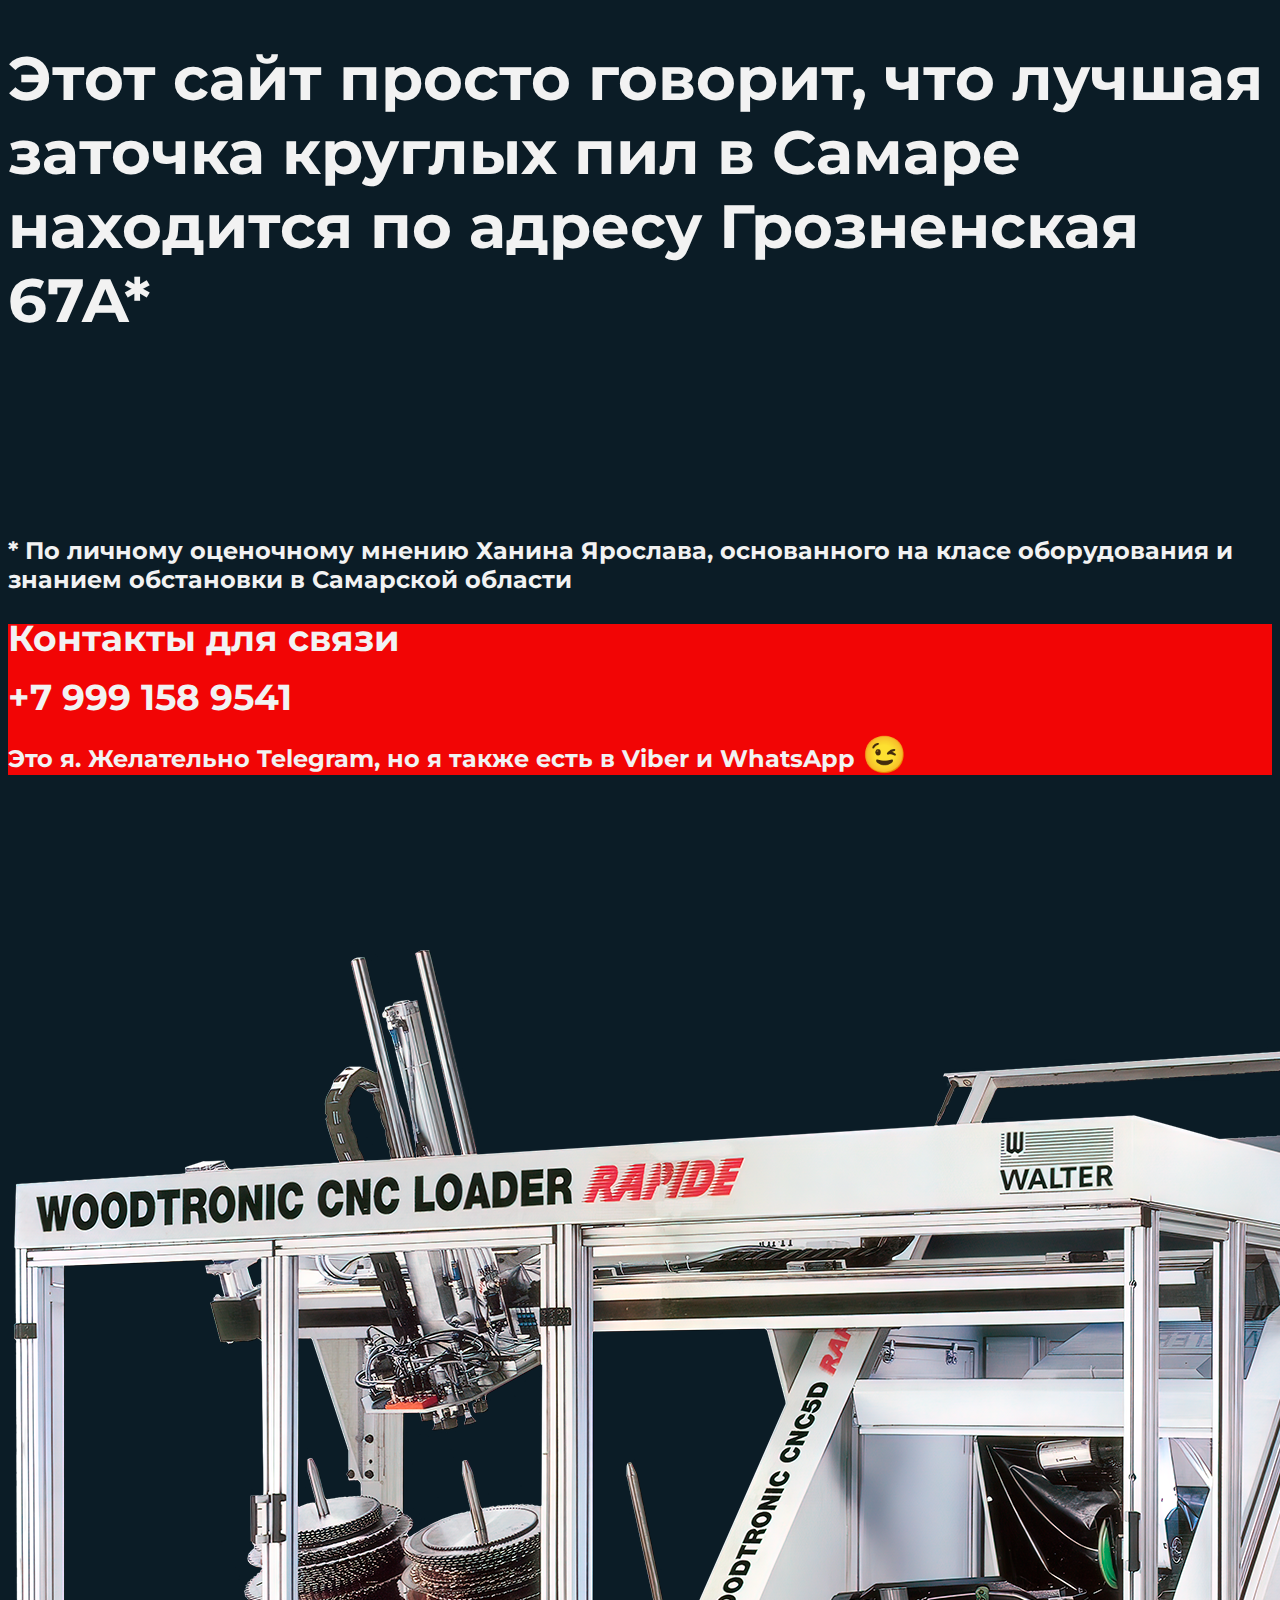
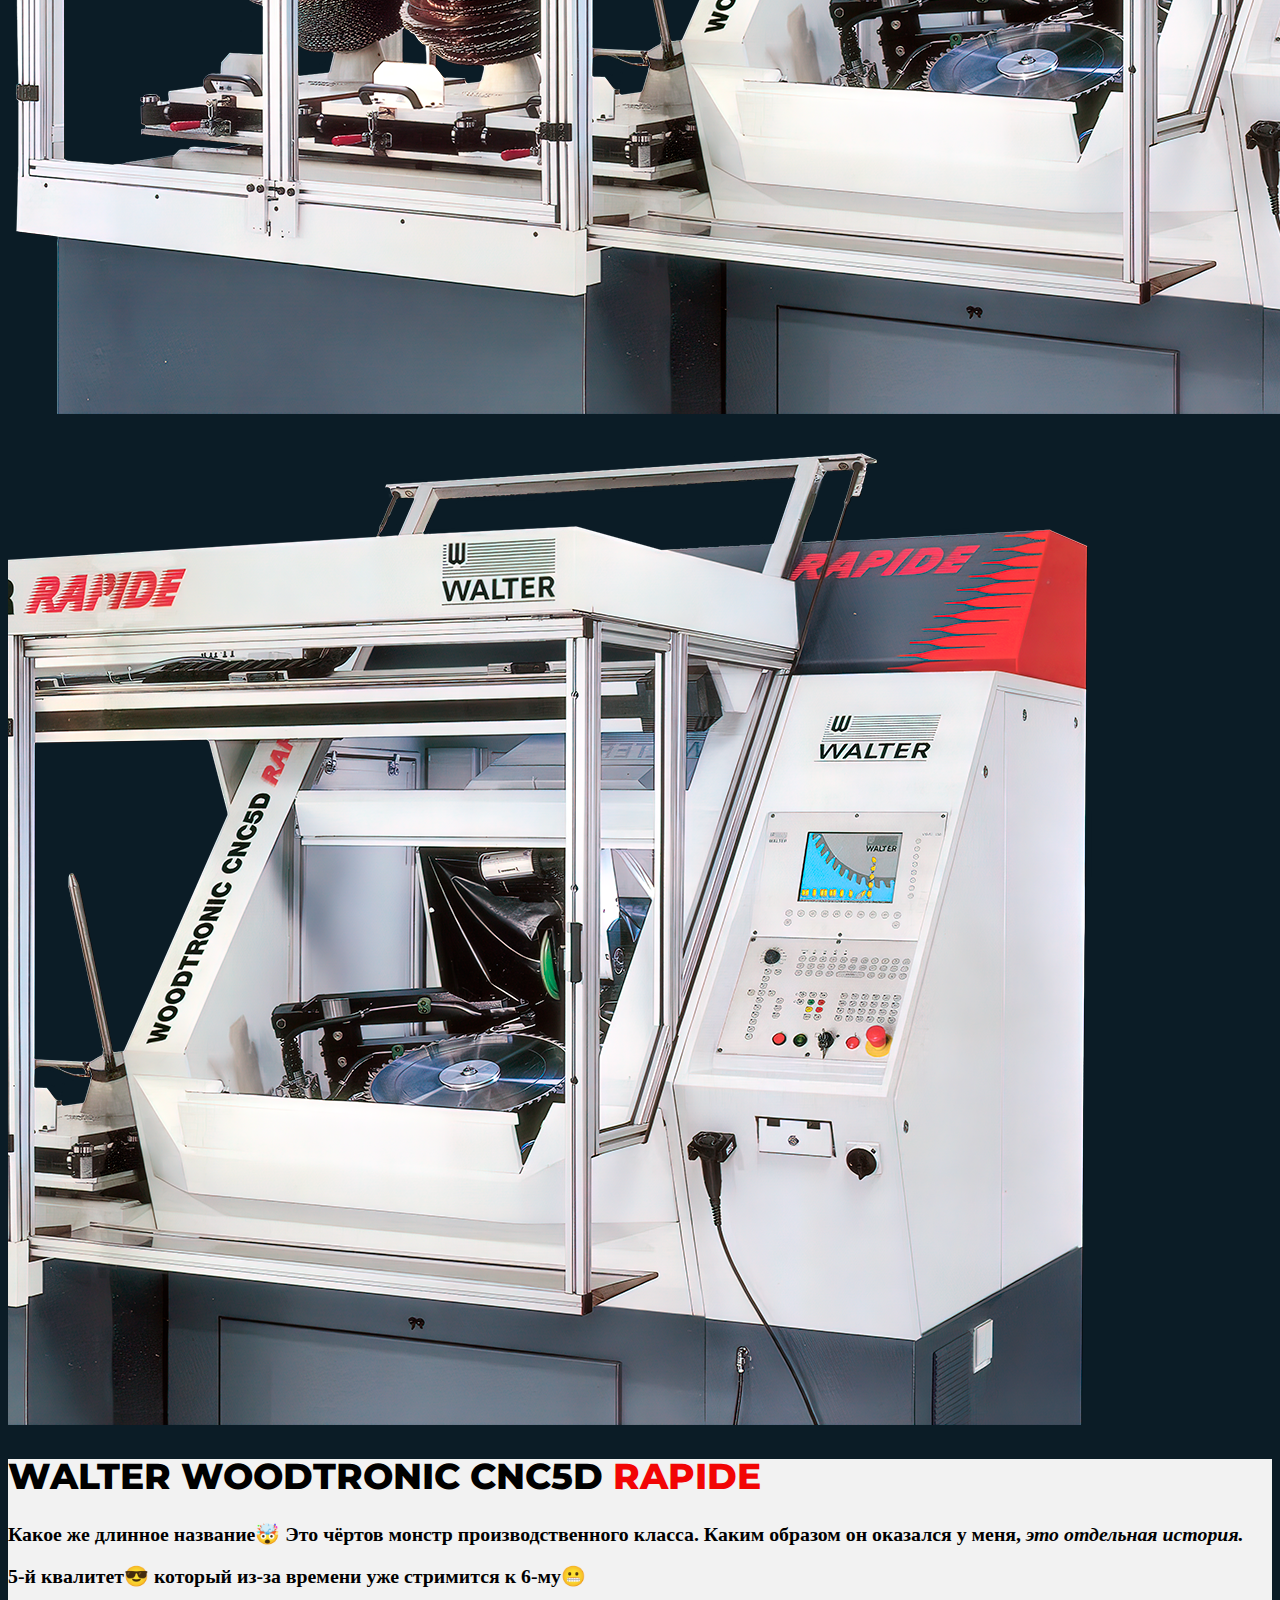
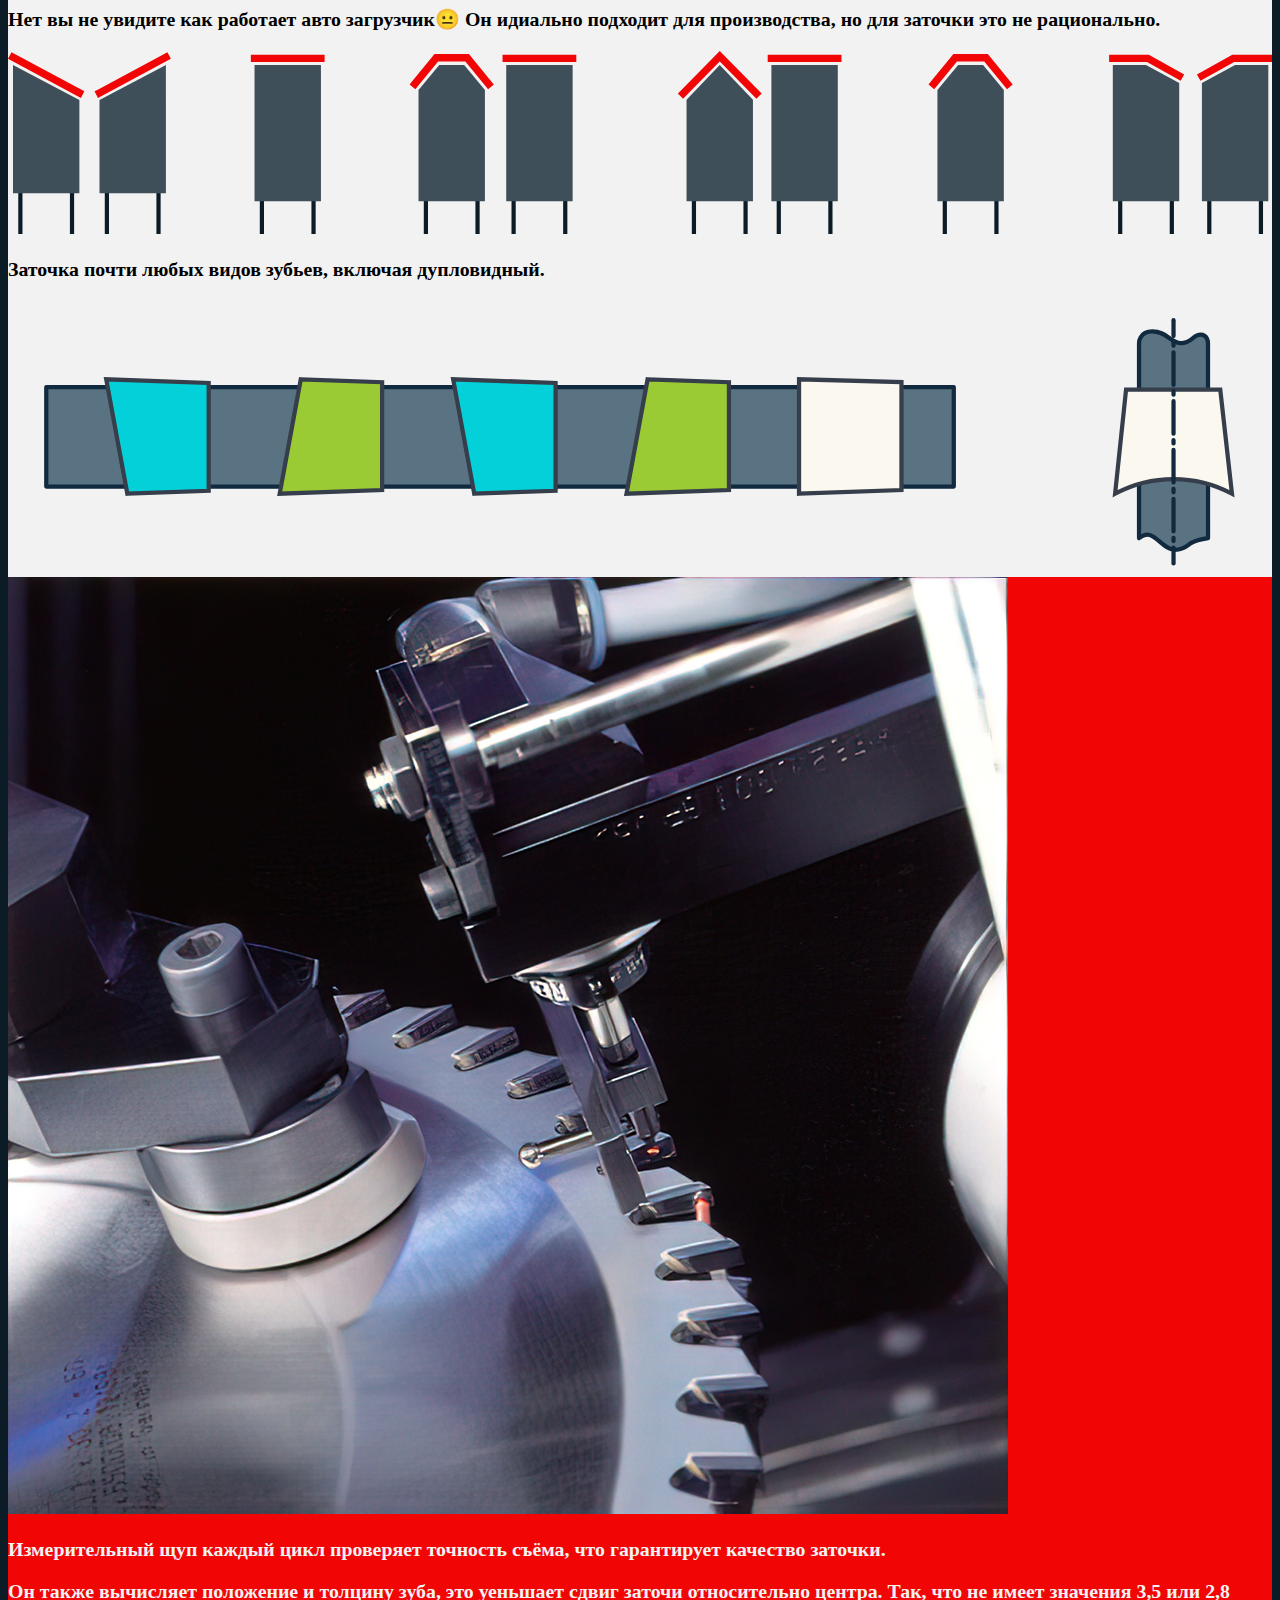
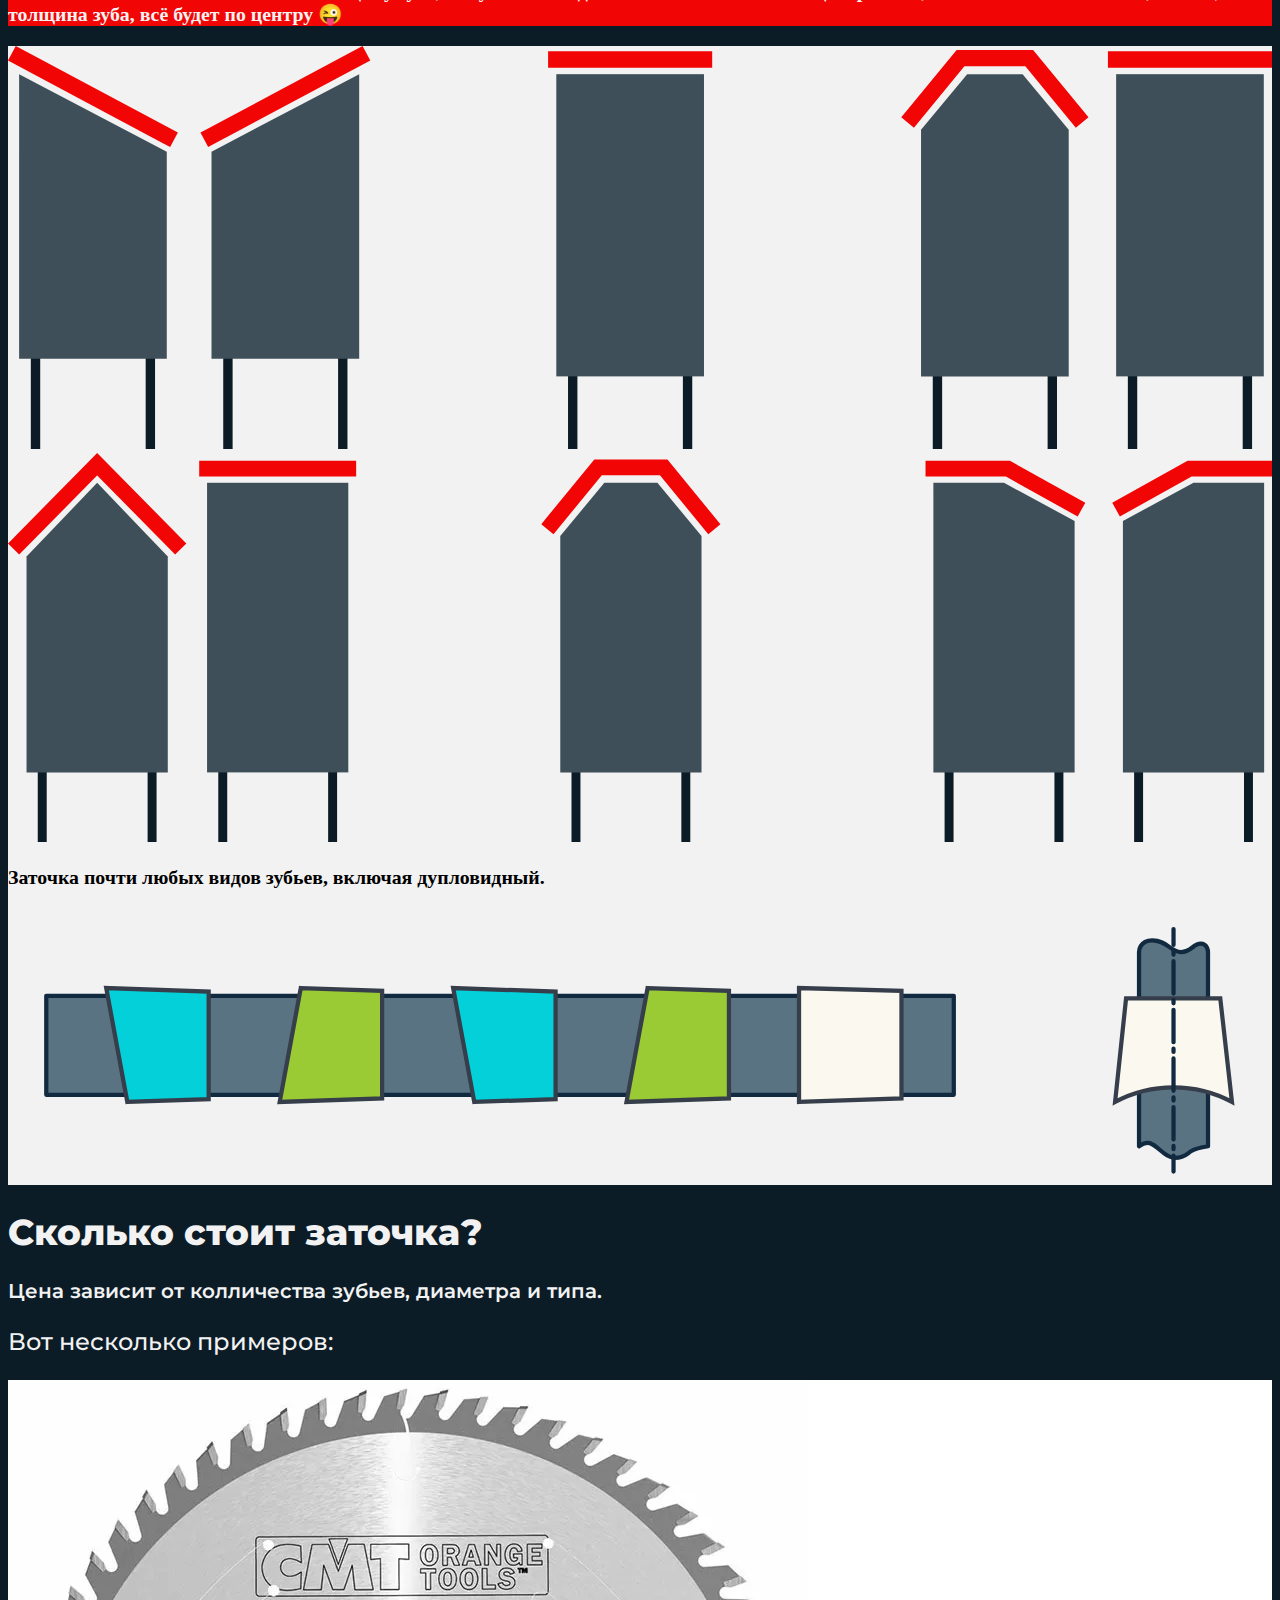
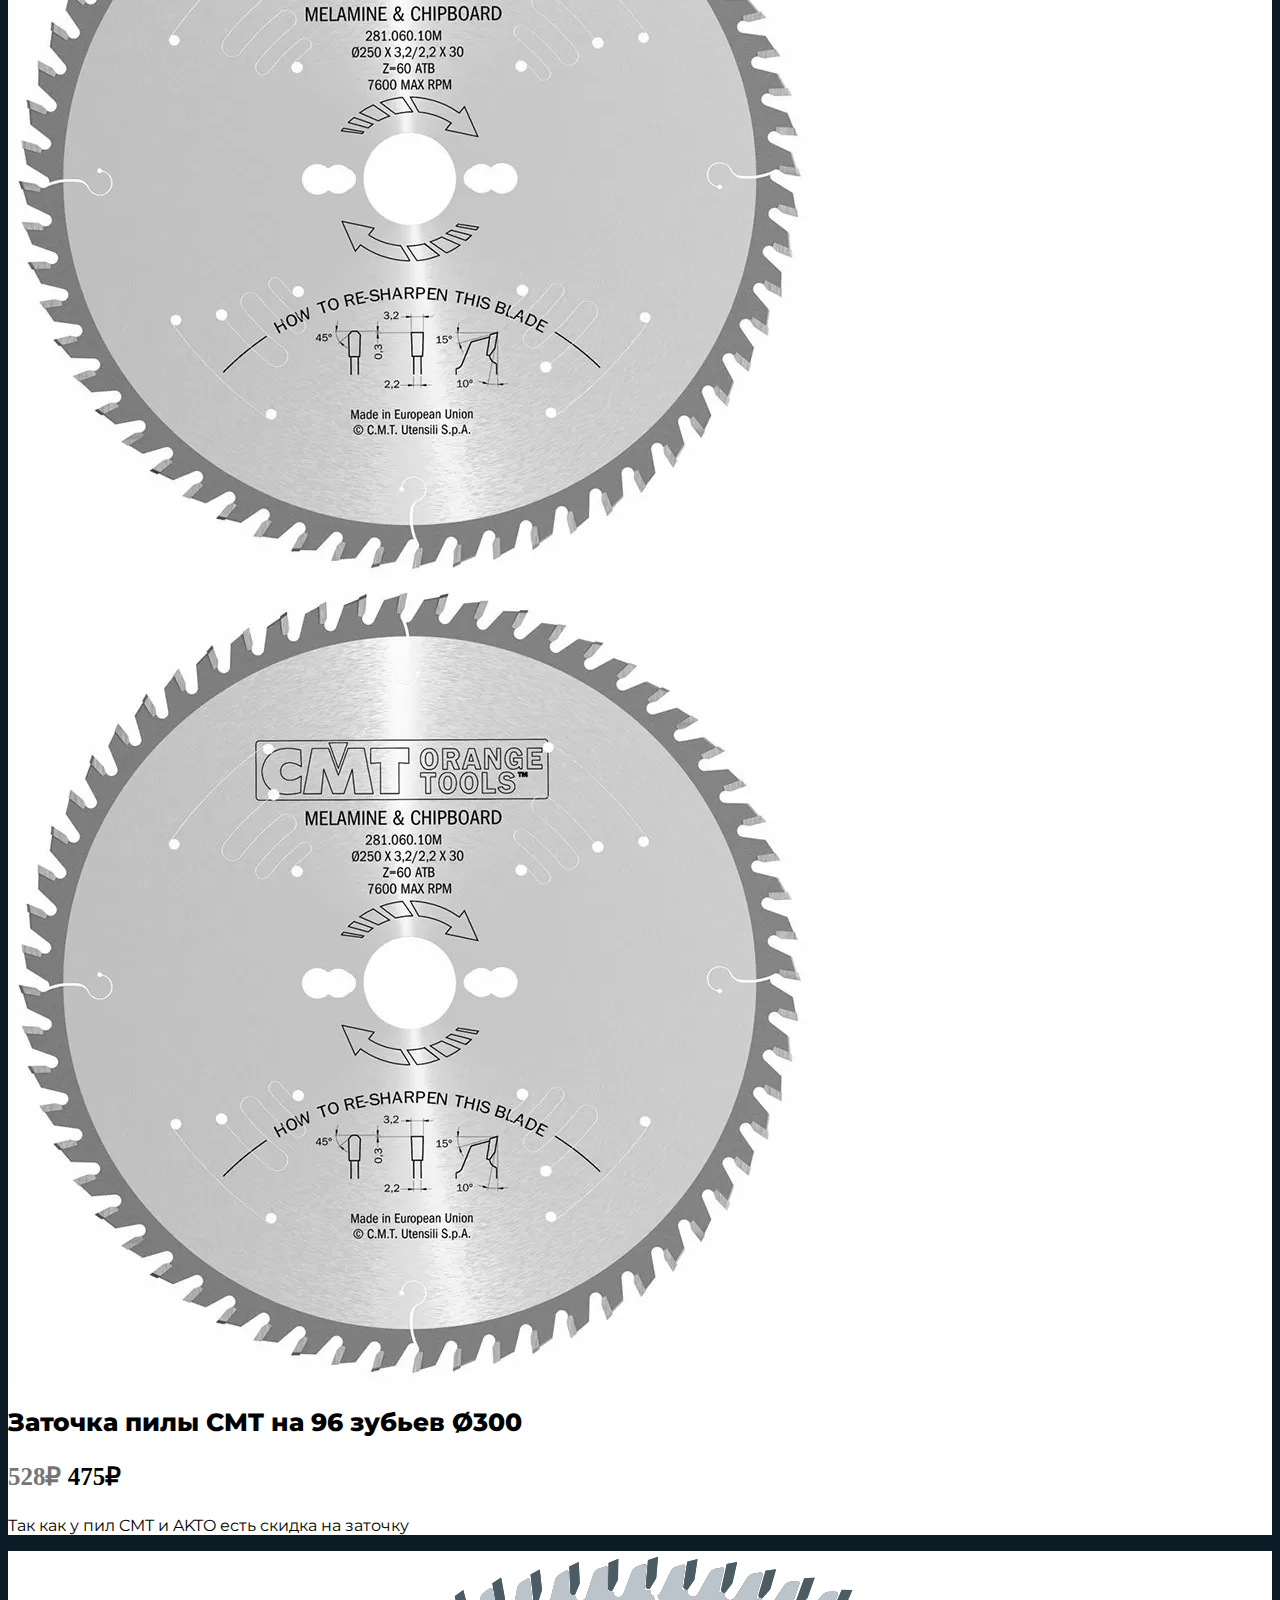
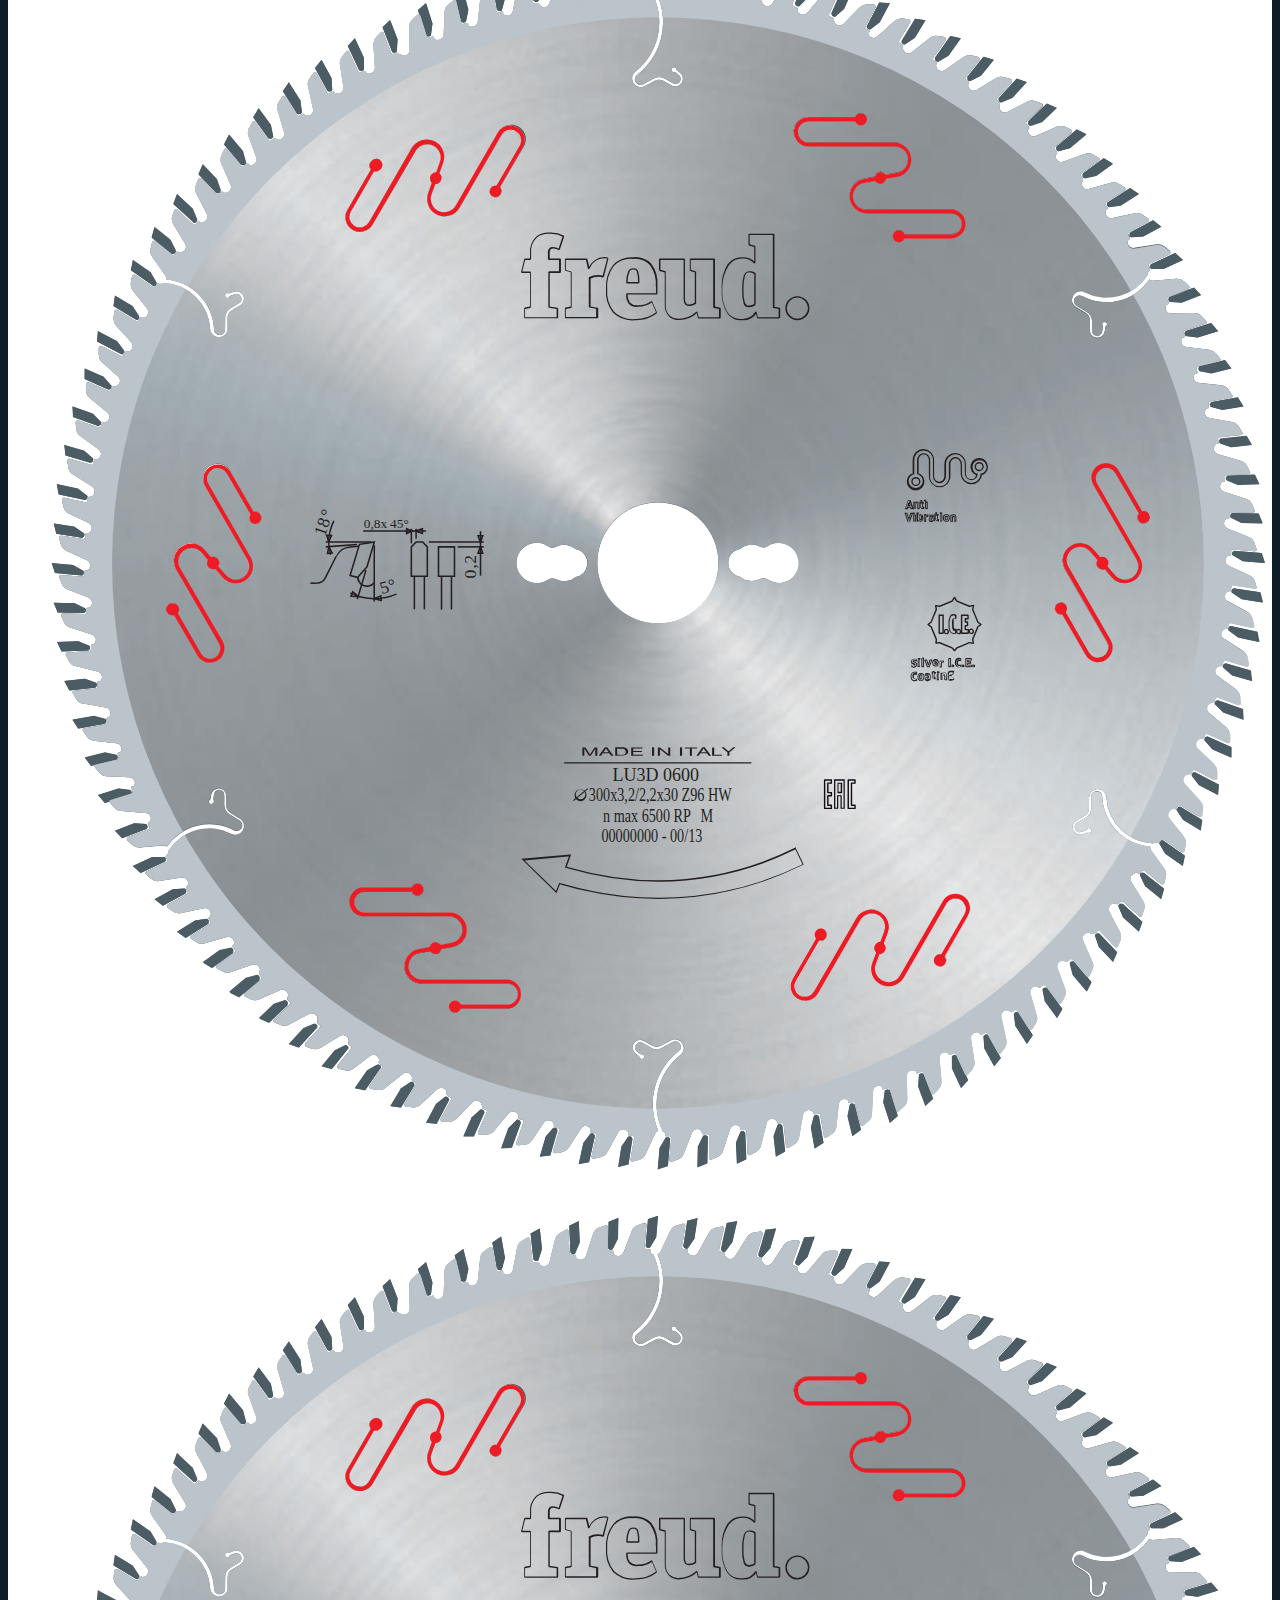
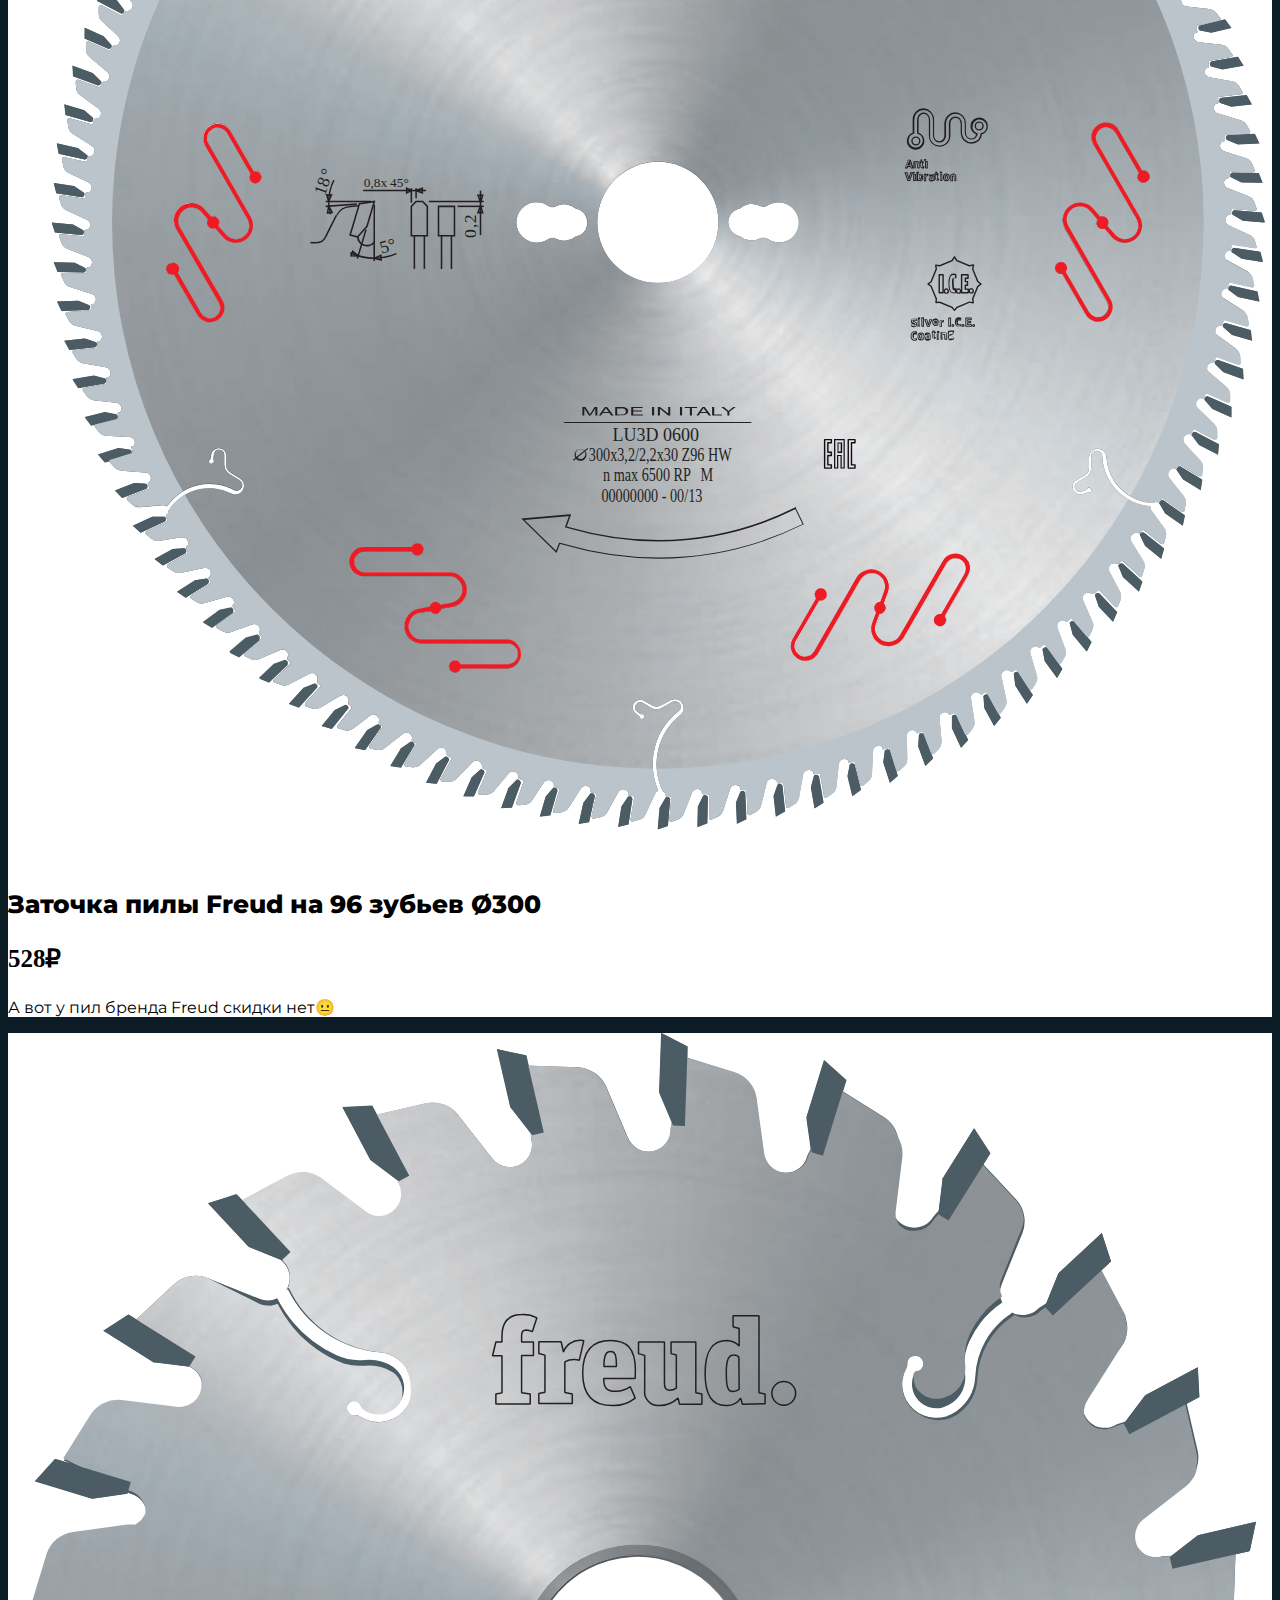
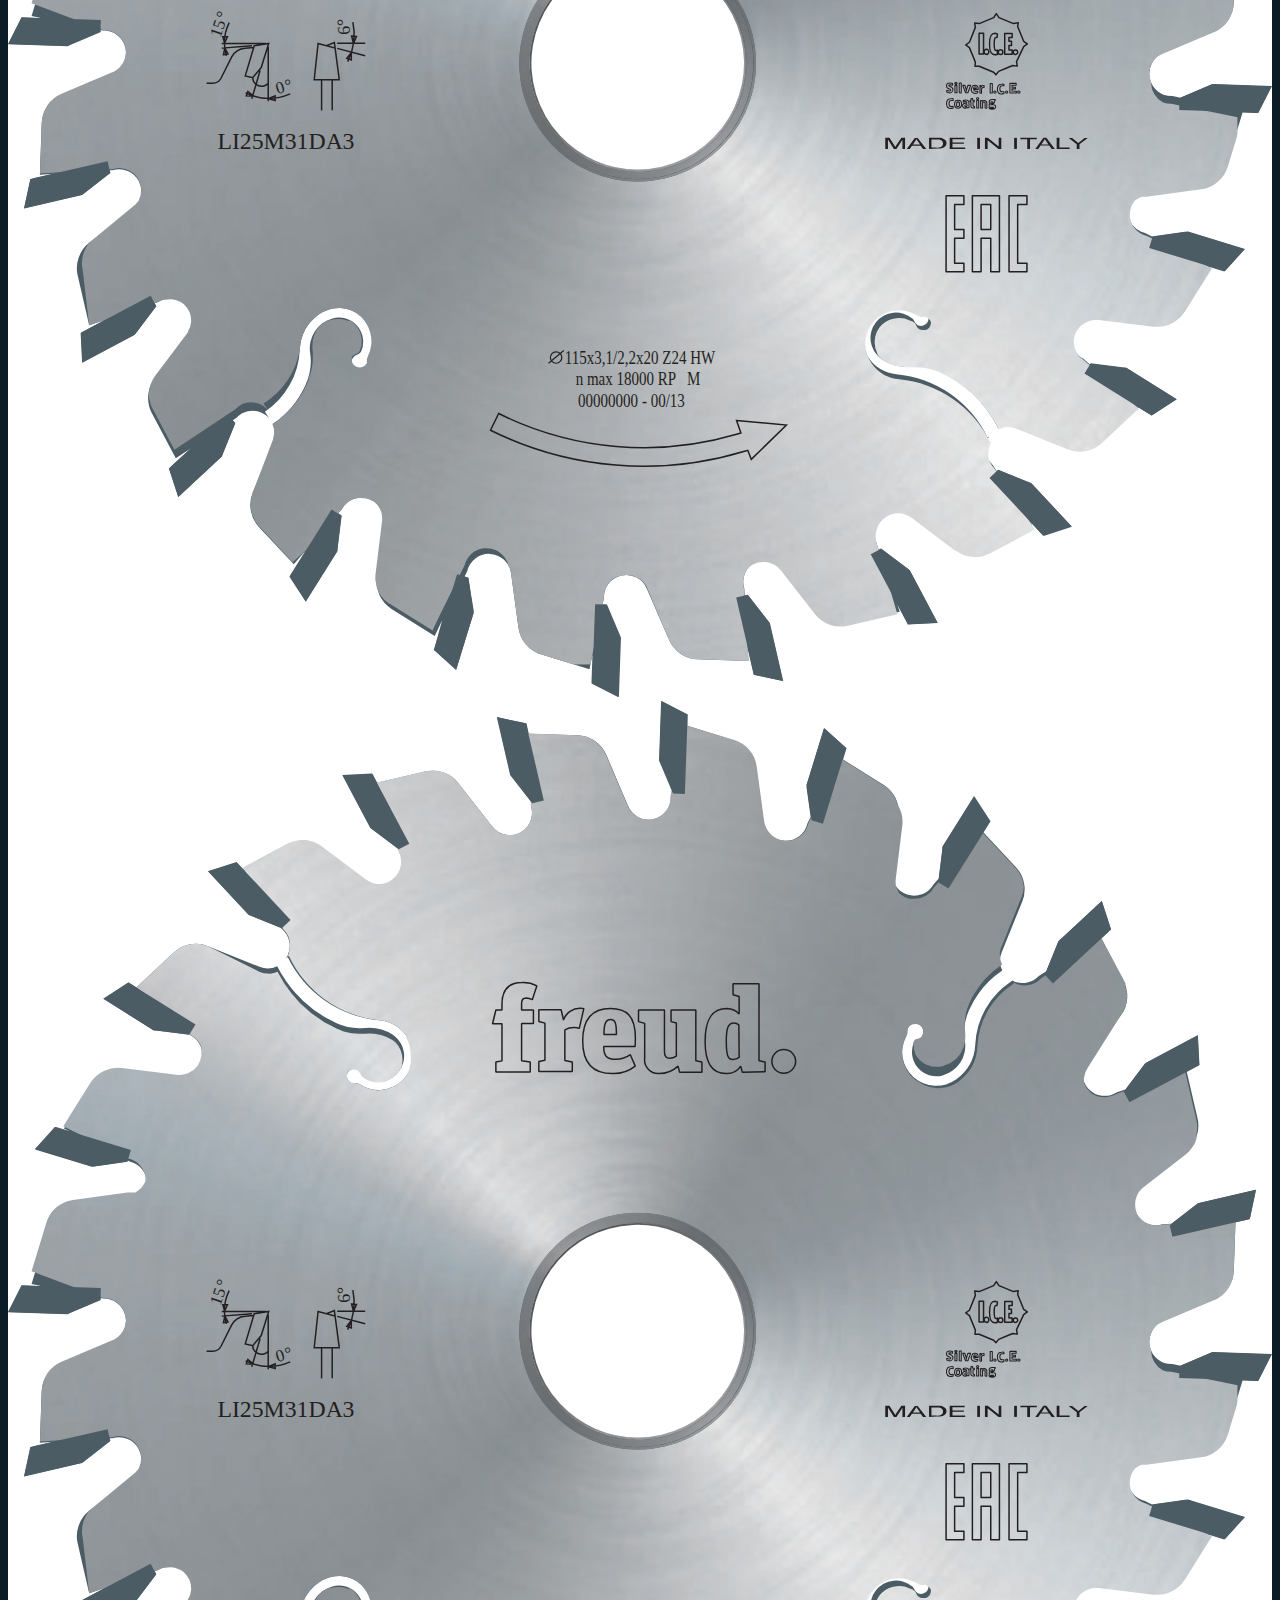
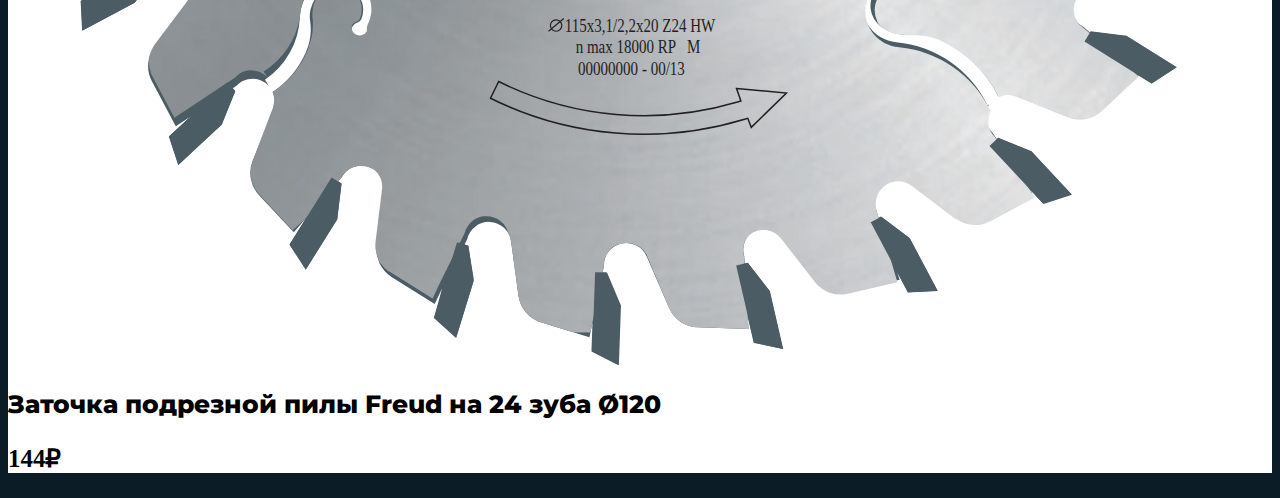
==== index.html @ 0185312d "Update index.html" ====
<!DOCTYPE html>
<html lang="ru">

<head>
    <meta charset="UTF-8">
    <meta name="viewport" content="width=device-width, initial-scale=1.0">
    <!-- <link rel="stylesheet" href="../bootstrap-5.1.0-dist/css/bootstrap.min.css"> -->
    <title>Заточка в Самаре</title>
    <link href="https://cdn.jsdelivr.net/npm/bootstrap@5.1.0/dist/css/bootstrap.min.css" rel="stylesheet"
        integrity="sha384-KyZXEAg3QhqLMpG8r+8fhAXLRk2vvoC2f3B09zVXn8CA5QIVfZOJ3BCsw2P0p/We" crossorigin="anonymous">
    <link href="https://fonts.googleapis.com/css2?family=Montserrat:wght@300;500;600;700;800&display=swap"
        rel="stylesheet">
    <style>
        body {
            background-color: #0B1C26;
        }

        .one_slide {
            min-height: 100vh;
        }

        #ligg {
            background-color: #3E4F59;
        }

        h1 {
            color: #F2F2F2;
            font-family: Montserrat;
            font-size: 61px;
            font-style: normal;
            font-weight: 700;
            line-height: 74px;
            letter-spacing: 0em;
            text-align: left;
        }

        .h1_row {
            height: 50vh;
            margin-bottom: 5vh;
        }

        .p_ps,
        .bbg_red h2,
        .bbg_red a,
        h2,
        h3 {
            font-family: Montserrat;
            font-size: 24px;
            font-style: normal;
            font-weight: 700;
            line-height: 29px;
            letter-spacing: 0em;
            text-align: left;
        }
        .ff_mon{
            font-family: Montserrat;
        }
        h3 {
            font-weight: 500;
        }

        .p_ps,
        .bbg_red h2,
        .bbg_red a,
        .walter_w {
            color: #F2F2F2;
        }

        .bbg_red .p_ps {
            line-height: 32px;
        }

        .walter_h2 {
            line-height: 34px;
            font-weight: 800;
        }

        .rapide {
            color: #F20505;
        }

        .bbg_red h2,
        .bbg_red a,
        h2 {
            font-size: 36px;
            text-decoration: none;
        }

        .bbg_red {
            background-color: #F20505;
        }

        .bbg_white {
            background-color: #F2F2F2;
        }

        .row_22 {
            height: 45vh;
        }

        .walter_p {
            font-size: calc(1rem + 0.3vw);
            font-weight: 600;
        }
        .saw_h2{
            font-size: calc(1rem + 0.7vw);
            font-weight: 800;
        }
        @media(max-width:860px) {
            h1 {
                font-size: calc(1rem + 3.23vw);
                line-height: calc(1rem + 4.7vw);
            }

            .p_ps {
                font-size: 20px;
            }

            .bbg_red .ttel,
            .bbg_red h2,
            .walter_h2 {
                font-size: 28px;
            }
        }

        @media(max-width:1199px) {
            .p_ps {
                font-size: calc(1rem + 1vw);
            }
        }

        @media(max-width: 800px) {

            .row_22,
            .one_slide {
                height: auto;
            }
        }

        @media(max-width: 430px) {
            .h1_row {
                margin-bottom: 10vh;
                font-size: 0, 5rem;
                height: auto;
            }

            .bbg_red .p_ps {
                font-size: 16px;
            }
        }

        .smile {
            font-size: 1.5em;
        }
    </style>
</head>


<body>
    <main class="container-lg">
        <div class="one_slide">
            <div class="row h1_row align-items-end">
                <div class="col">
                    <h1 class="m-3 m-md-0">Этот сайт просто говорит, что лучшая заточка круглых пил в&nbsp;Самаре
                        находится по адресу Грозненская 67А*
                    </h1>
                </div>
            </div>
            <!-- Вторая часть -->
            <div class="row row_22 mb-5 mb-md-0">
                <!-- левая заметка -->
                <div class="col-md-6">
                    <p class="p_ps m-3 m-md-0">
                        * По личному оценочному мнению Ханина&nbspЯрослава, основанного на класе оборудования и знанием
                        обстановки в Самарской области
                    </p>
                </div>
                <!-- правая красная -->
                <div class="col-md-6 bbg_red">
                    <h2 class="m-md-5 m-3">Контакты для&nbspсвязи</h2>
                    <a href="tel:+7 999 158 9541" class="m-md-5 m-3 ttel">+7 999 158 9541</a>
                    <p class="p_ps mx-md-5 ms-3 mt-2">Это я. Желательно Telegram, но я также есть в Viber и WhatsApp
                        <span class="smile">😉</span>
                    </p>
                </div>
            </div>
        </div>
        <div class="row mt-5">
            <!-- главное изображение -->
            <img class="mt-md-3 d-none d-sm-block" src="CNC5D_RAPIDE_FULL.webp" alt="Изображение заточного станка">
            <!-- Кроп версия -->
            <img class="mt-md-3 d-block d-sm-none" src="CNC5D_RAPIDE_CROP.png" alt="Изображение заточного станка">
        </div>
        <div class="row" style="min-height: 200px;">
            <div class="col-md-6 bbg_white">
                <h2 class="m-3 mt-md-5 ms-md-4 walter_h2">WALTER WOODTRONIC CNC5D <span class="rapide">RAPIDE</span>
                </h2>
                <p class="mx-3 mx-md-4 walter_p">Какое же длинное название🤯 Это&nbspчёртов монстр производственного
                    класса. Каким образом он оказался у&nbspменя, <i>это отдельная история.</i></p>
                <p class="mx-3 mx-md-4 walter_p">5-й квалитет😎 который из-за времени уже стримится к 6-му😬
                </p>
                <p class="mx-3 mx-md-4 walter_p">Нет вы не увидите как работает авто загрузчик😐 Он идиально подходит
                    для производства, но для заточки это не рационально.</p>
                <!-- Ниже часть, которую необходио перенести на мобилках -->
                <img class="m-4 d-none d-md-block" src="зубы ряд.svg" alt="изображение зубов первое">
                <p class="mx-3 mx-md-4 walter_p d-none d-md-block">Заточка почти любых видов зубьев, включая
                    дупловидный.</p>
                <img class="m-4 d-none d-md-block" src="зубы 2.svg"
                    alt="изображение аллексиальных зубов и изображение дупловидного зуба">

            </div>
            <div class="col-md-6 p-0 pb-4" style="background-color: #F20505;">
                <img class="p-md-5 img-fluid" src="Щуп 1000.jpg" alt="Изображение заточного станка">
                <p class="p-4 pb-2 p-md-0 px-md-5 walter_p walter_w">Измерительный щуп каждый цикл проверяет точность
                    съёма, что гарантирует качество заточки.</p>
                <p class="px-4 p-md-0 px-md-5 walter_p walter_w">Он также вычисляет положение и толцину зуба, это
                    уеньшает сдвиг заточи относительно центра. Так, что не имеет значения 3,5 или 2,8 толщина зуба, всё
                    будет по центру 😜</p>
            </div>
            <!-- Ниже колонка только для мобилок -->
            <div class="col d-block d-md-none bbg_white">
                <img class="m-4 mx-3 mt-5" src="Ст1.svg" alt="изображение зубов первое">
                <img class="m-4 mx-3 mt-2" src="Ст2.svg" alt="изображение зубов второе">
                <p class="mx-3 mx-md-4 walter_p">Заточка почти любых видов зубьев, включая дупловидный.</p>
                <img class="mb-4 mx-3" src="зубы 2.svg"
                    alt="изображение аллексиальных зубов и изображение дупловидного зуба">
            </div>
        </div>
        <div class="row my-5 pt-4">
            <h2 class="walter_w walter_h2">Сколько стоит заточка?</h2>
            <div class="col">
                <p class="walter_p walter_w ff_mon">Цена зависит от колличества зубьев, диаметра и типа.</p>
                <h3 class="walter_w">Вот несколько примеров:</h3>
                <!-- Пила CMT D300Z96 -->
                <div class="row mt-4" style="background-color: white;">
                    <!-- Костыль, одна часть заменяется на мобилках -->
                    <div class="col-md-4 row p-4 d-none d-md-block">
                        <img class="" src="281.060.10M.webp" alt="изображение пилы CMT">
                    </div>
                    <div class="col-md-4 row p-4 mx-auto mx-ms-0 d-block d-md-none">
                        <img class="" src="281.060.10M.webp" alt="изображение пилы CMT">
                    </div>
                    <!-- Конец костыля -->
                    <div class="col-md-8 mt-4">
                        <h2 class="saw_h2">Заточка пилы CMT на 96 зубьев Ø300</h2>
                        <p class="saw_h2 mb-0  fs-1" > <span class="text-decoration-line-through" style="color: #757575">528₽</span> 475₽</p>
                        <p class=" fs-5 ff_mon">Так как у пил CMT и AKTO есть скидка на заточку</p>
                    </div>
                </div>
                <!-- Пила Freud D300Z96 -->
                <div class="row mt-4" style="background-color: white;">
                    <!-- Костыль, одна часть заменяется на мобилках -->
                    <div class="col-md-4 row p-4 d-none d-md-block">
                        <img class="" src="Freud.svg" alt="изображение пилы CMT">
                    </div>
                    <div class="col-md-4 row p-4 mx-auto mx-ms-0 d-block d-md-none">
                        <img class="" src="Freud.svg" alt="изображение пилы CMT">
                    </div>
                    <!-- Конец костыля -->
                    <div class="col-md-8 mt-4">
                        <h2 class="saw_h2">Заточка пилы Freud на 96 зубьев Ø300</h2>
                        <p class="saw_h2 mb-0  fs-1" >528₽</p>
                        <p class=" fs-5 ff_mon">А вот у пил бренда Freud скидки нет😐</p>
                    </div>
                </div>
                <!-- Пила подрезная Freud D120Z24 -->
                <div class="row mt-4" style="background-color: white;">
                    <!-- Костыль, одна часть заменяется на мобилках -->
                    <div class="col-md-4 row p-5 d-none d-md-block">
                        <img class="" src="Freud подрезная.svg" alt="изображение пилы CMT">
                    </div>
                    <div class="col-md-4 row p-5 mx-auto mx-ms-0 d-block d-md-none">
                        <img class="" src="Freud подрезная.svg" alt="изображение пилы CMT">
                    </div>
                    <!-- Конец костыля -->
                    <div class="col-md-8 mt-4">
                        <h2 class="saw_h2 ff_mon">Заточка подрезной пилы Freud на 24 зуба Ø120</h2>
                        <p class="saw_h2 mb-0  fs-1" >144₽</p>
                    </div>
                </div>
            </div>
        </div>
        <div class="row"></div>
    </main>

</body>

</html>
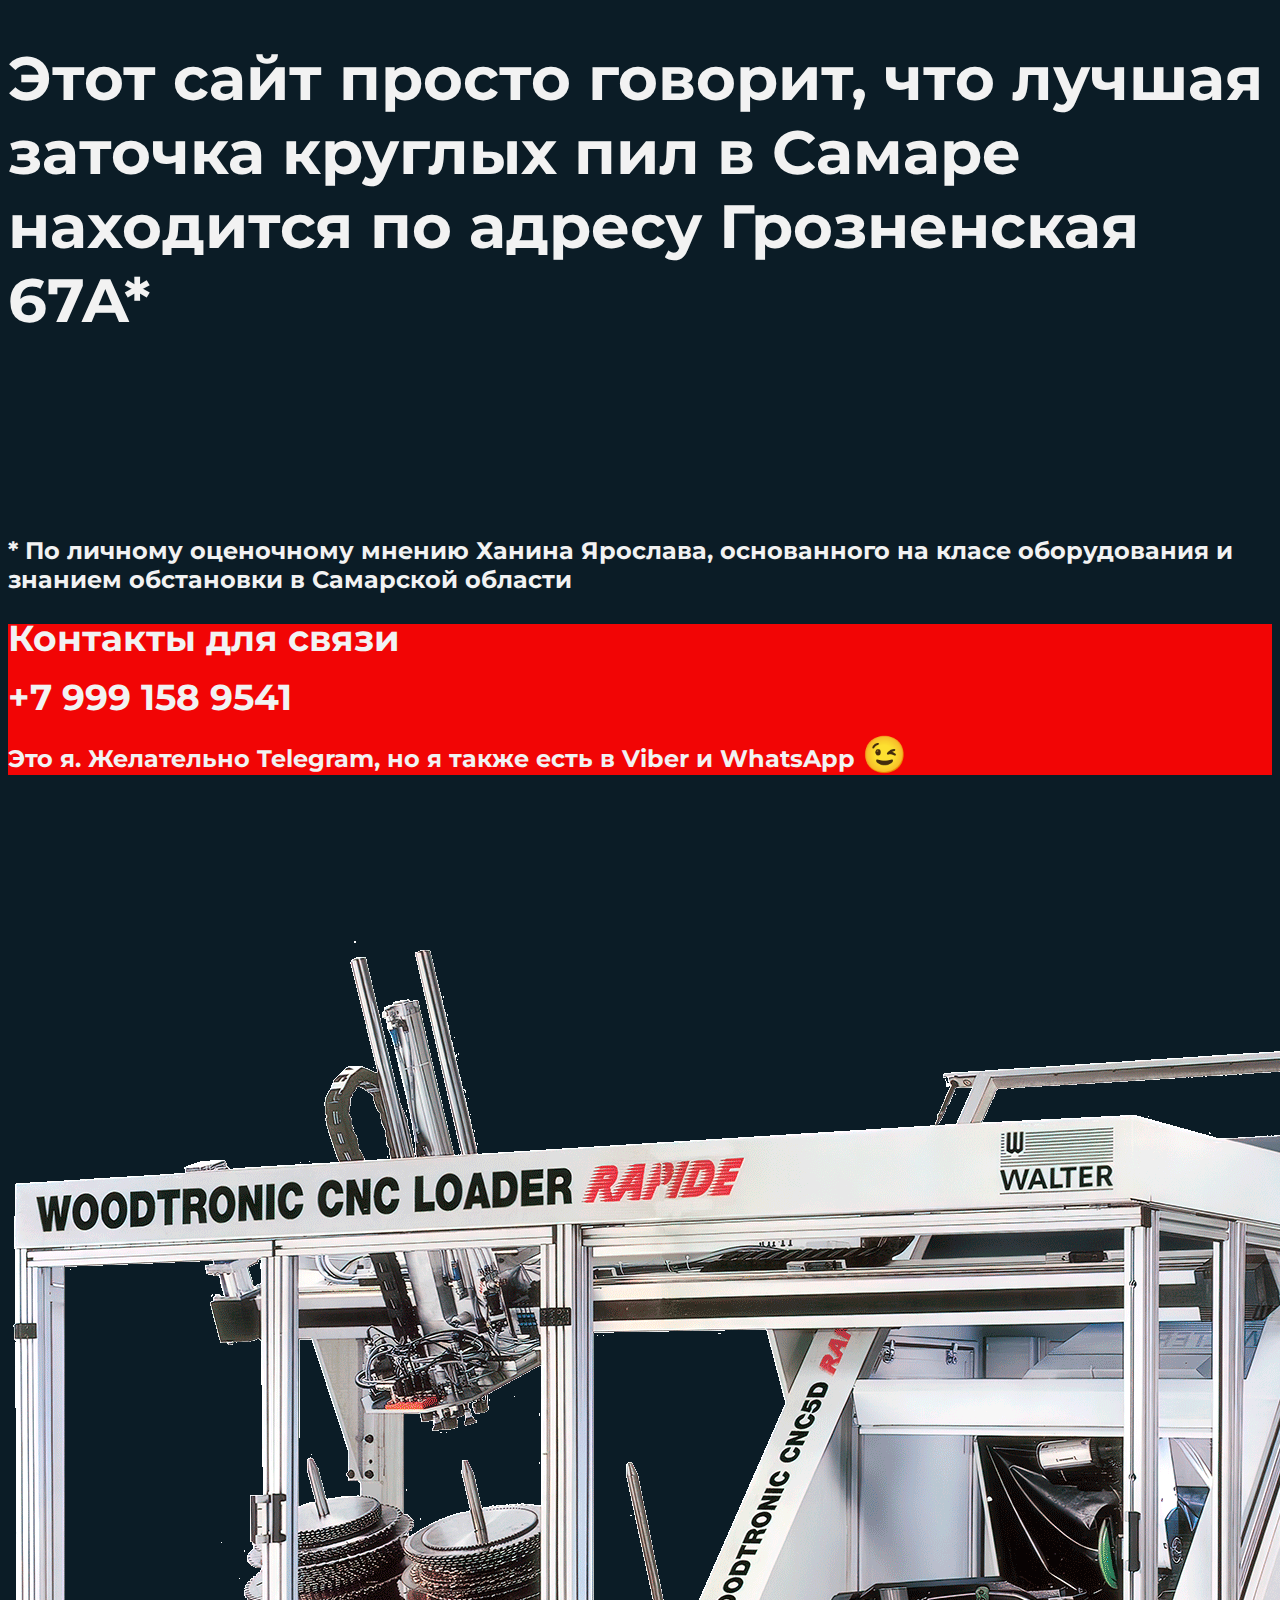
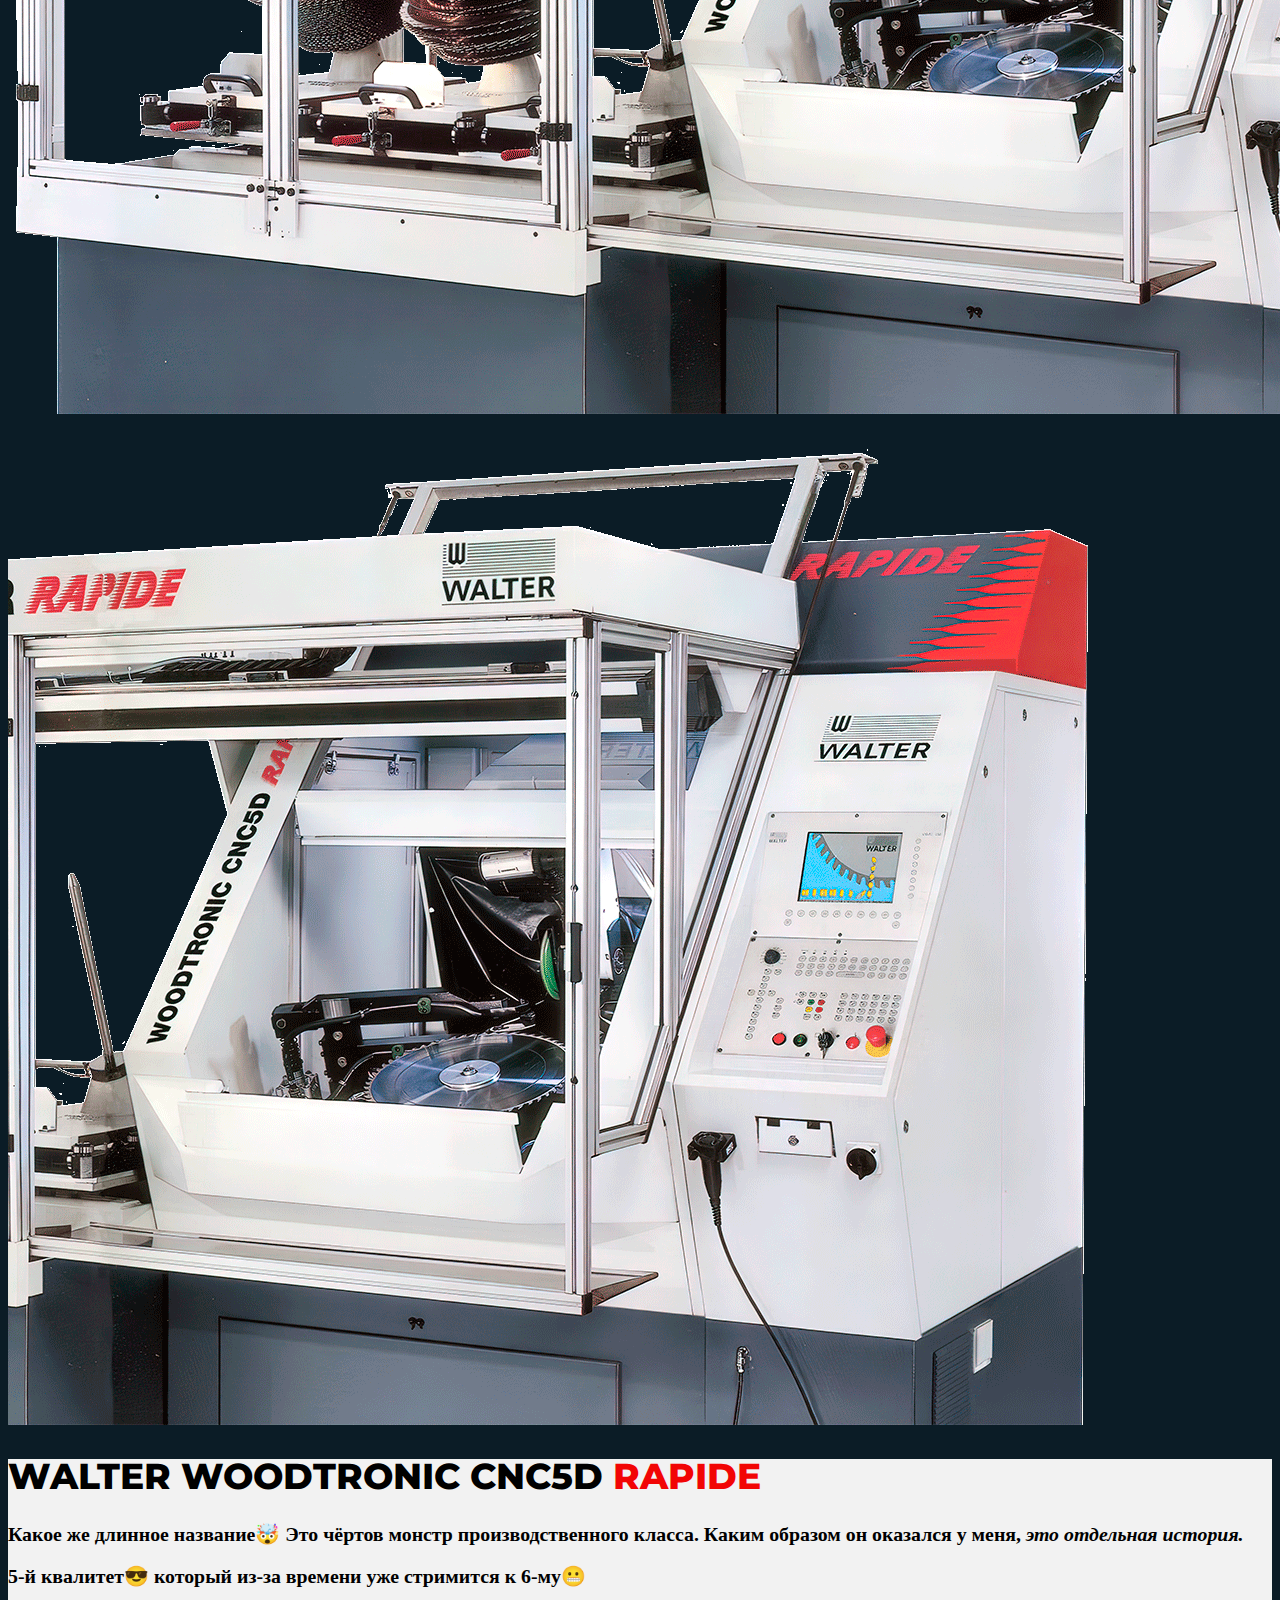
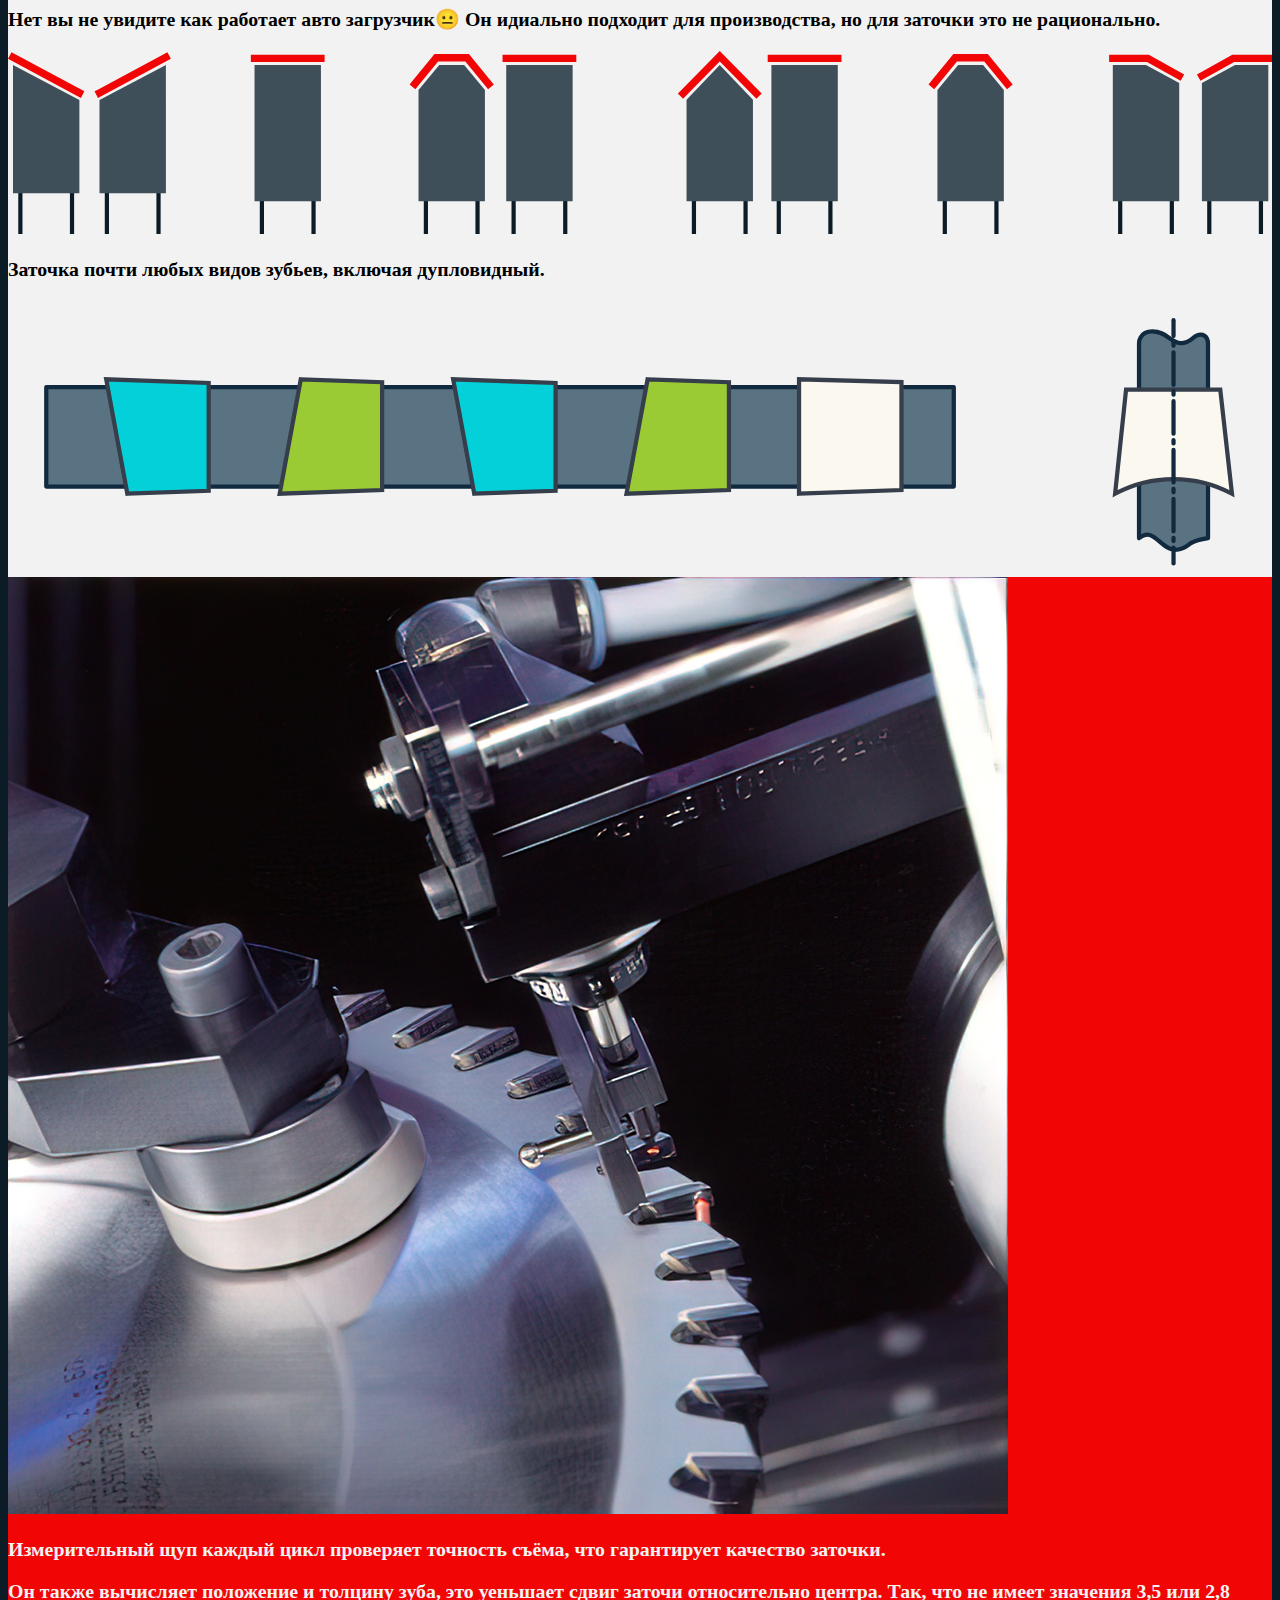
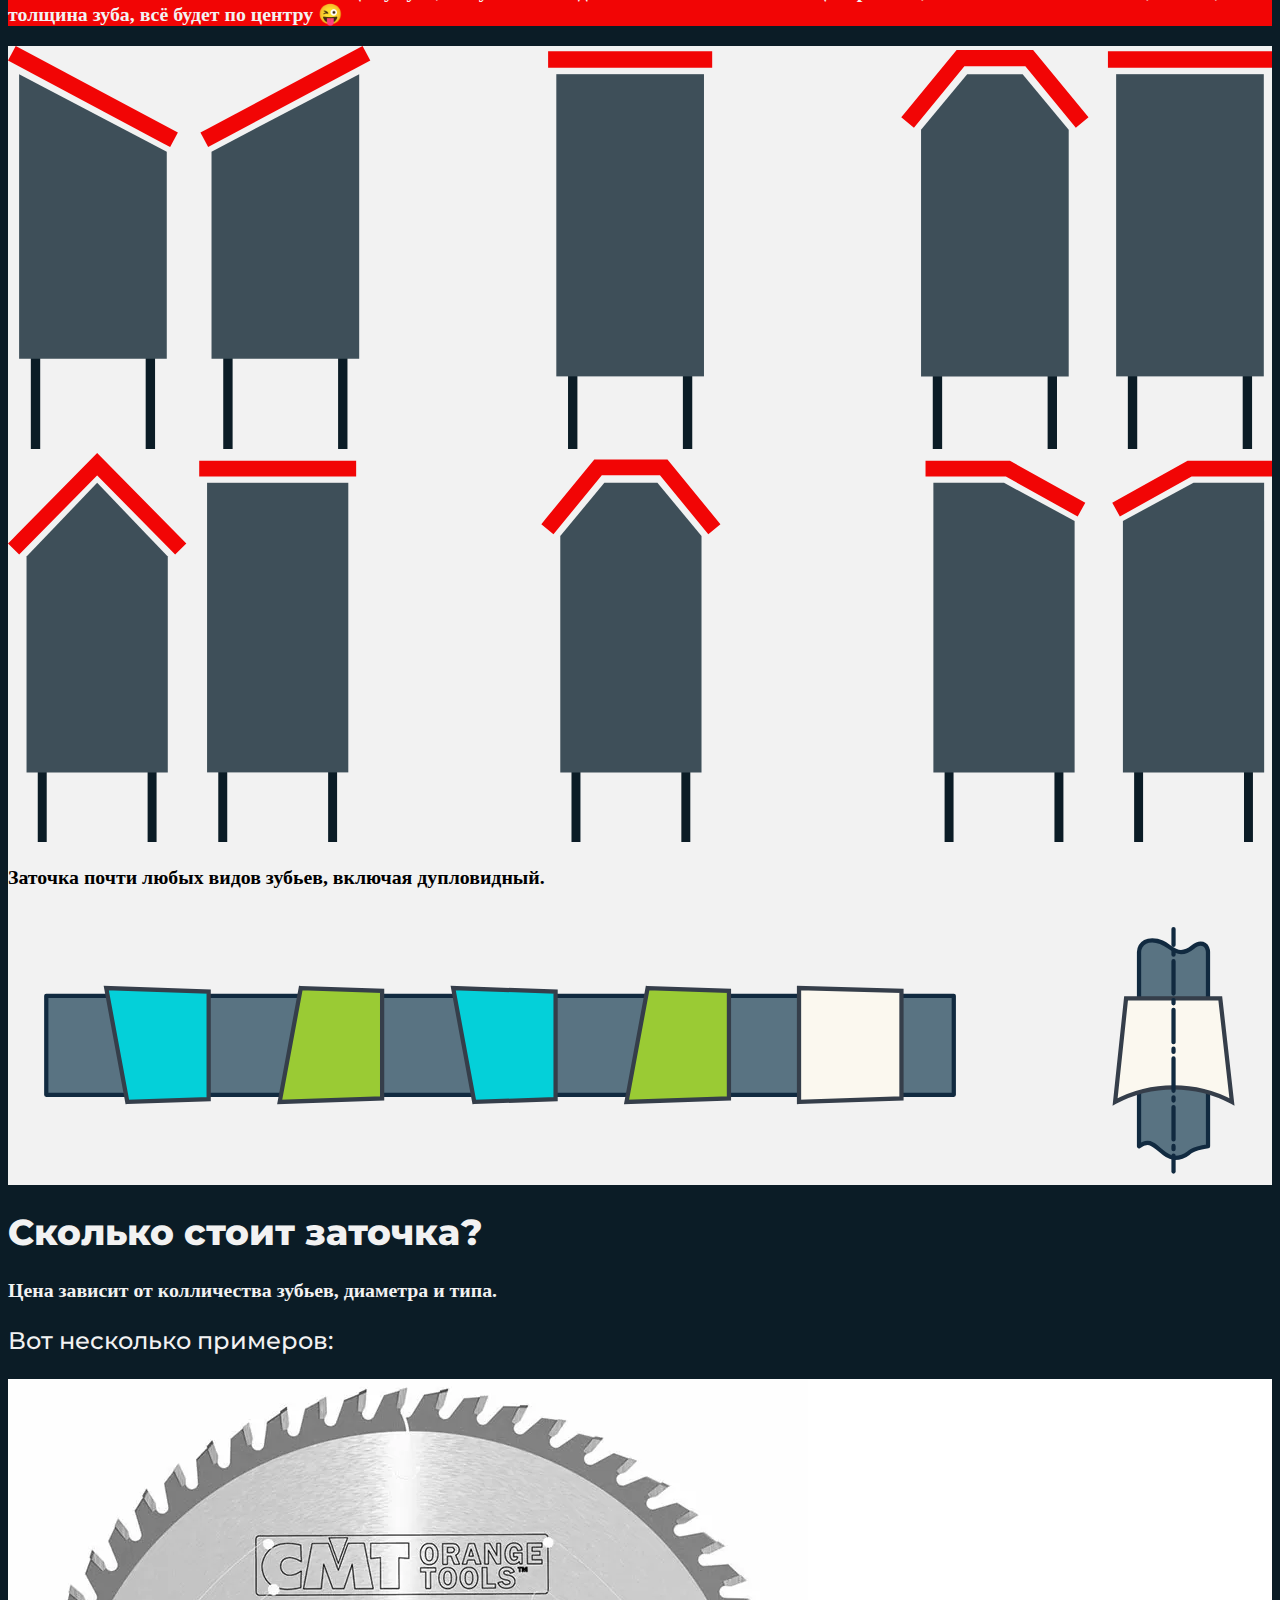
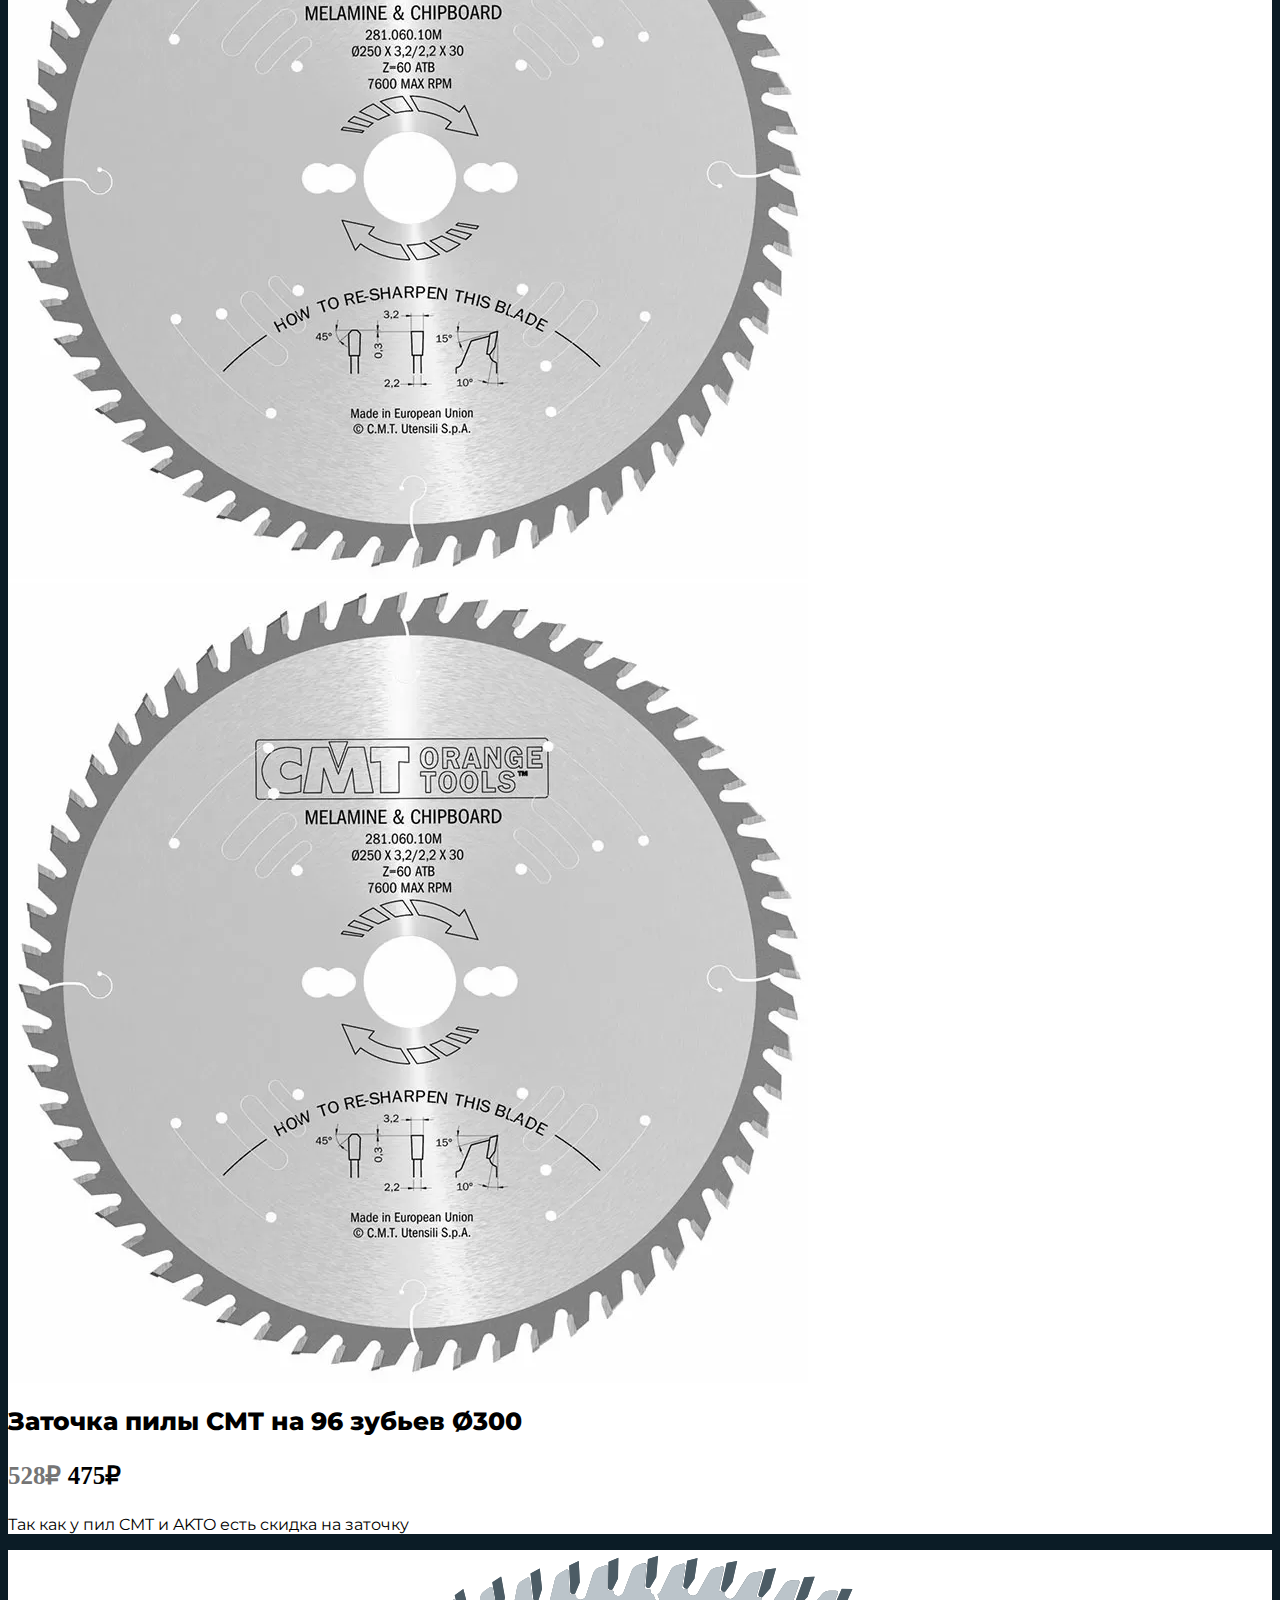
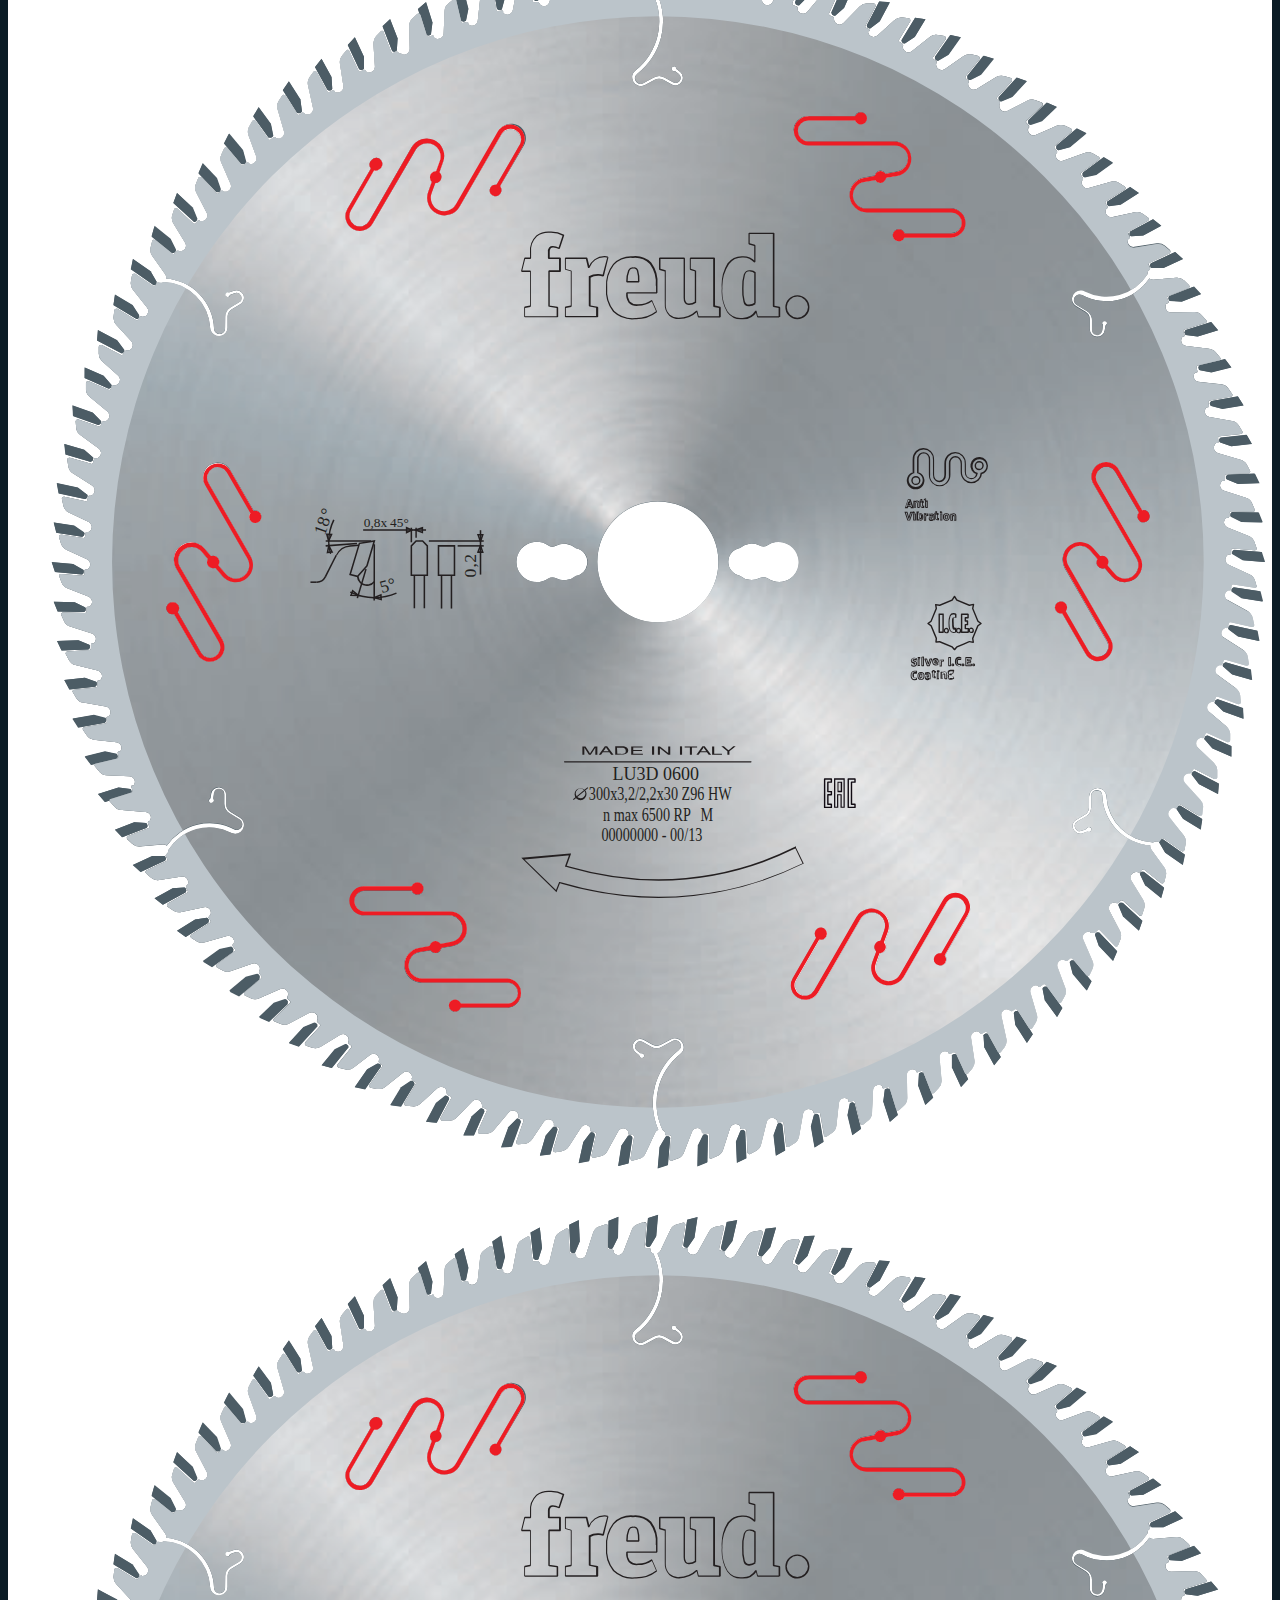
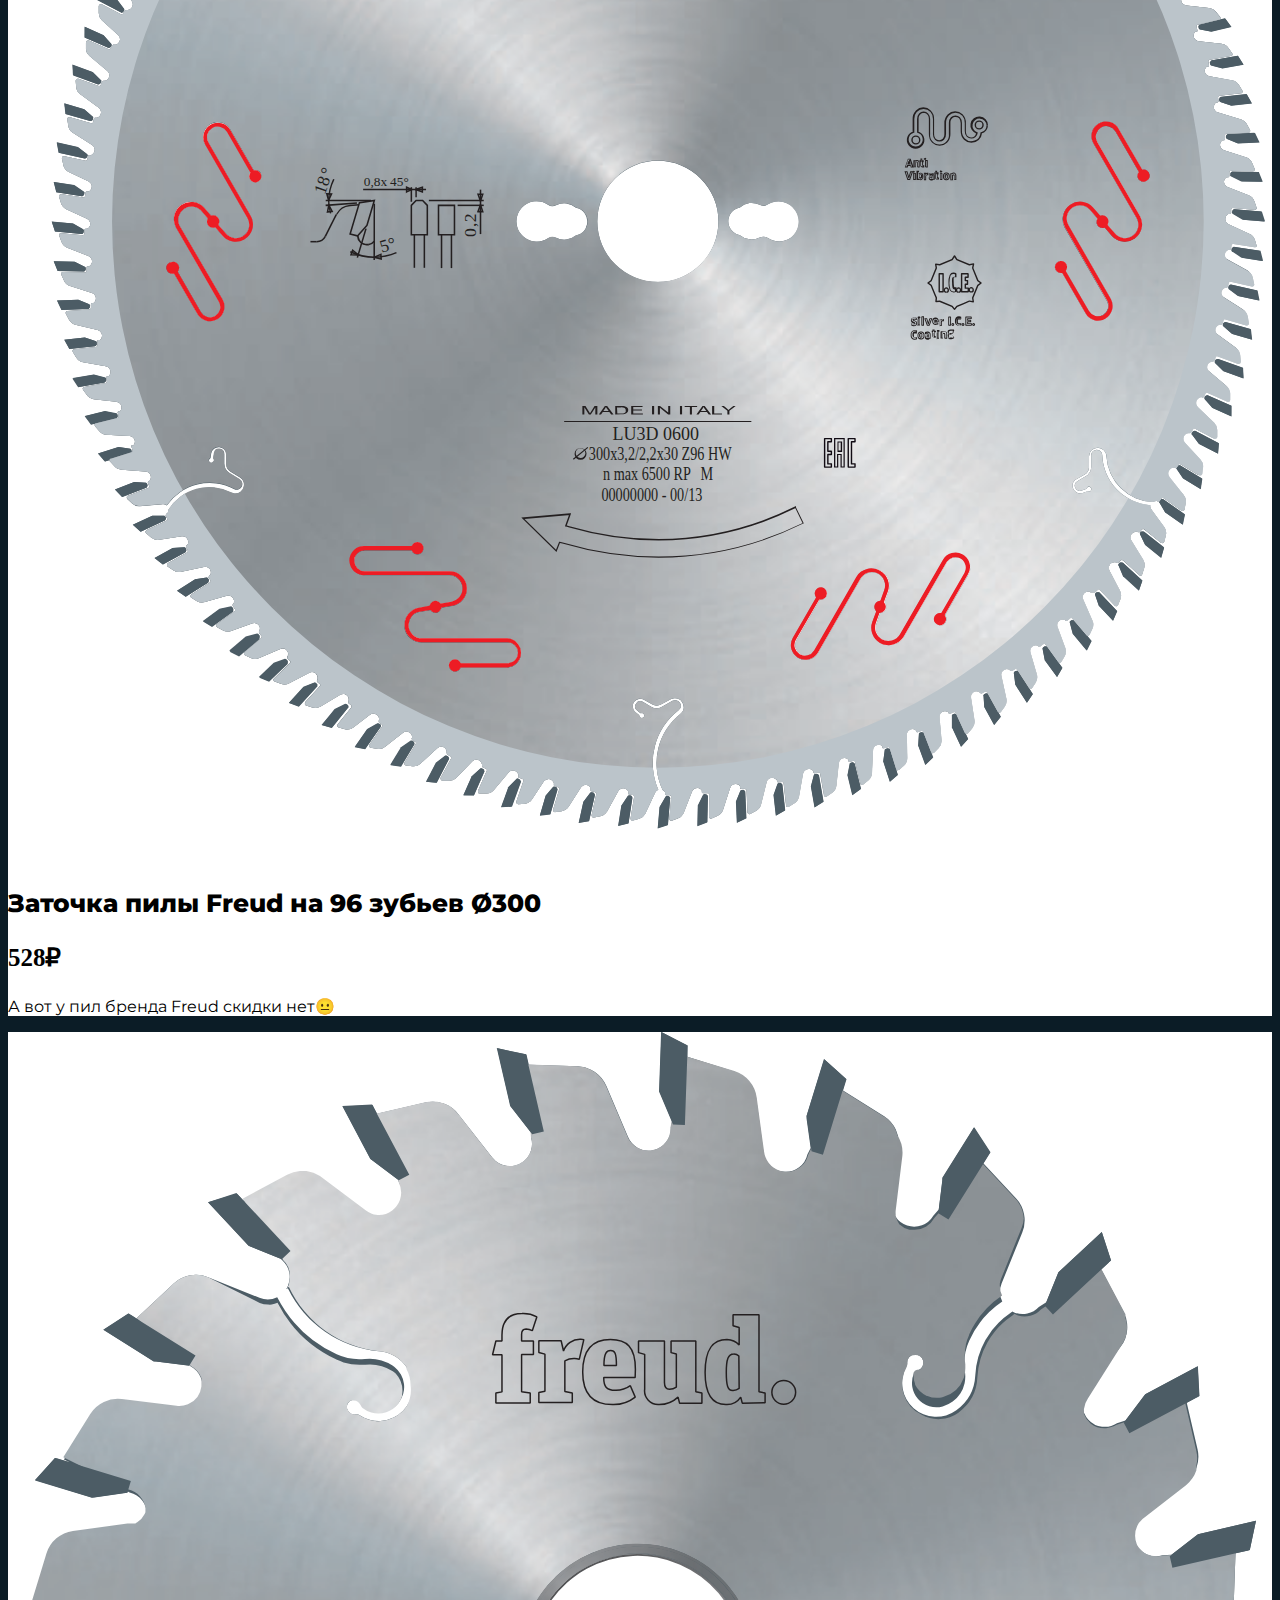
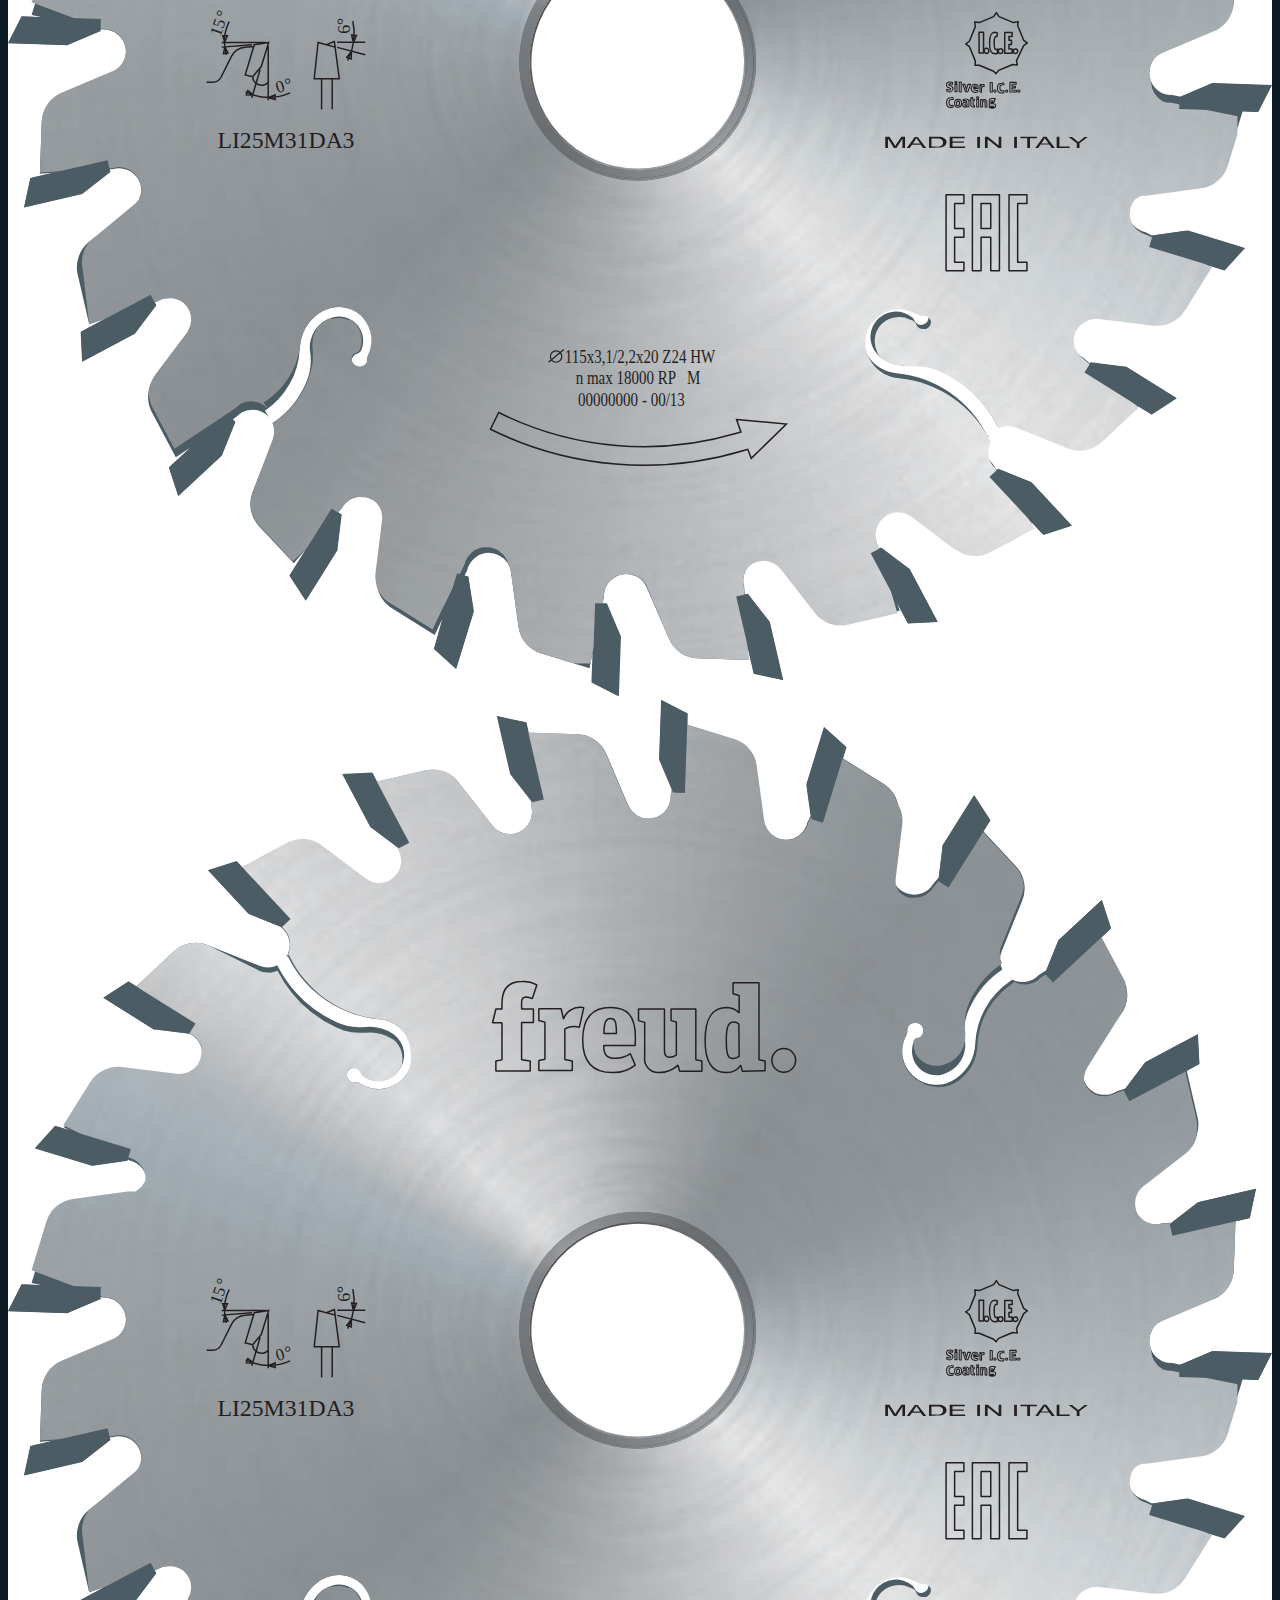
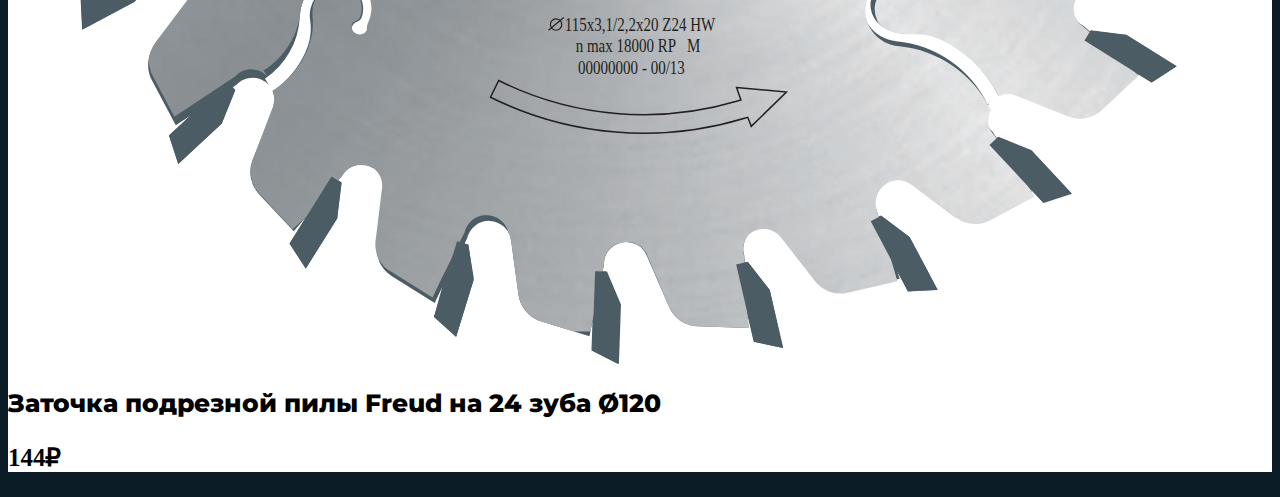
==== commit aaa5f0f8: "Add files via upload" ====
--- a/index.html
+++ b/index.html
@@ -187,9 +187,9 @@
         </div>
         <div class="row mt-5">
             <!-- главное изображение -->
-            <img class="mt-md-3 d-none d-sm-block" src="CNC5D_RAPIDE_FULL.webp" alt="Изображение заточного станка">
+            <img class="mt-md-3 d-none d-sm-block" src="CNC5D_RAPIDE_FULL-_small.webp" alt="Изображение заточного станка">
             <!-- Кроп версия -->
-            <img class="mt-md-3 d-block d-sm-none" src="CNC5D_RAPIDE_CROP.png" alt="Изображение заточного станка">
+            <img class="mt-md-3 d-block d-sm-none" src="CNC5D_RAPIDE_CROP_small.webp" alt="Изображение заточного станка">
         </div>
         <div class="row" style="min-height: 200px;">
             <div class="col-md-6 bbg_white">
@@ -229,7 +229,7 @@
         <div class="row my-5 pt-4">
             <h2 class="walter_w walter_h2">Сколько стоит заточка?</h2>
             <div class="col">
-                <p class="walter_p walter_w ff_mon">Цена зависит от колличества зубьев, диаметра и типа.</p>
+                <p class="walter_p walter_w">Цена зависит от колличества зубьев, диаметра и типа.</p>
                 <h3 class="walter_w">Вот несколько примеров:</h3>
                 <!-- Пила CMT D300Z96 -->
                 <div class="row mt-4" style="background-color: white;">
@@ -285,4 +285,4 @@
 
 </body>
 
-</html>
+</html>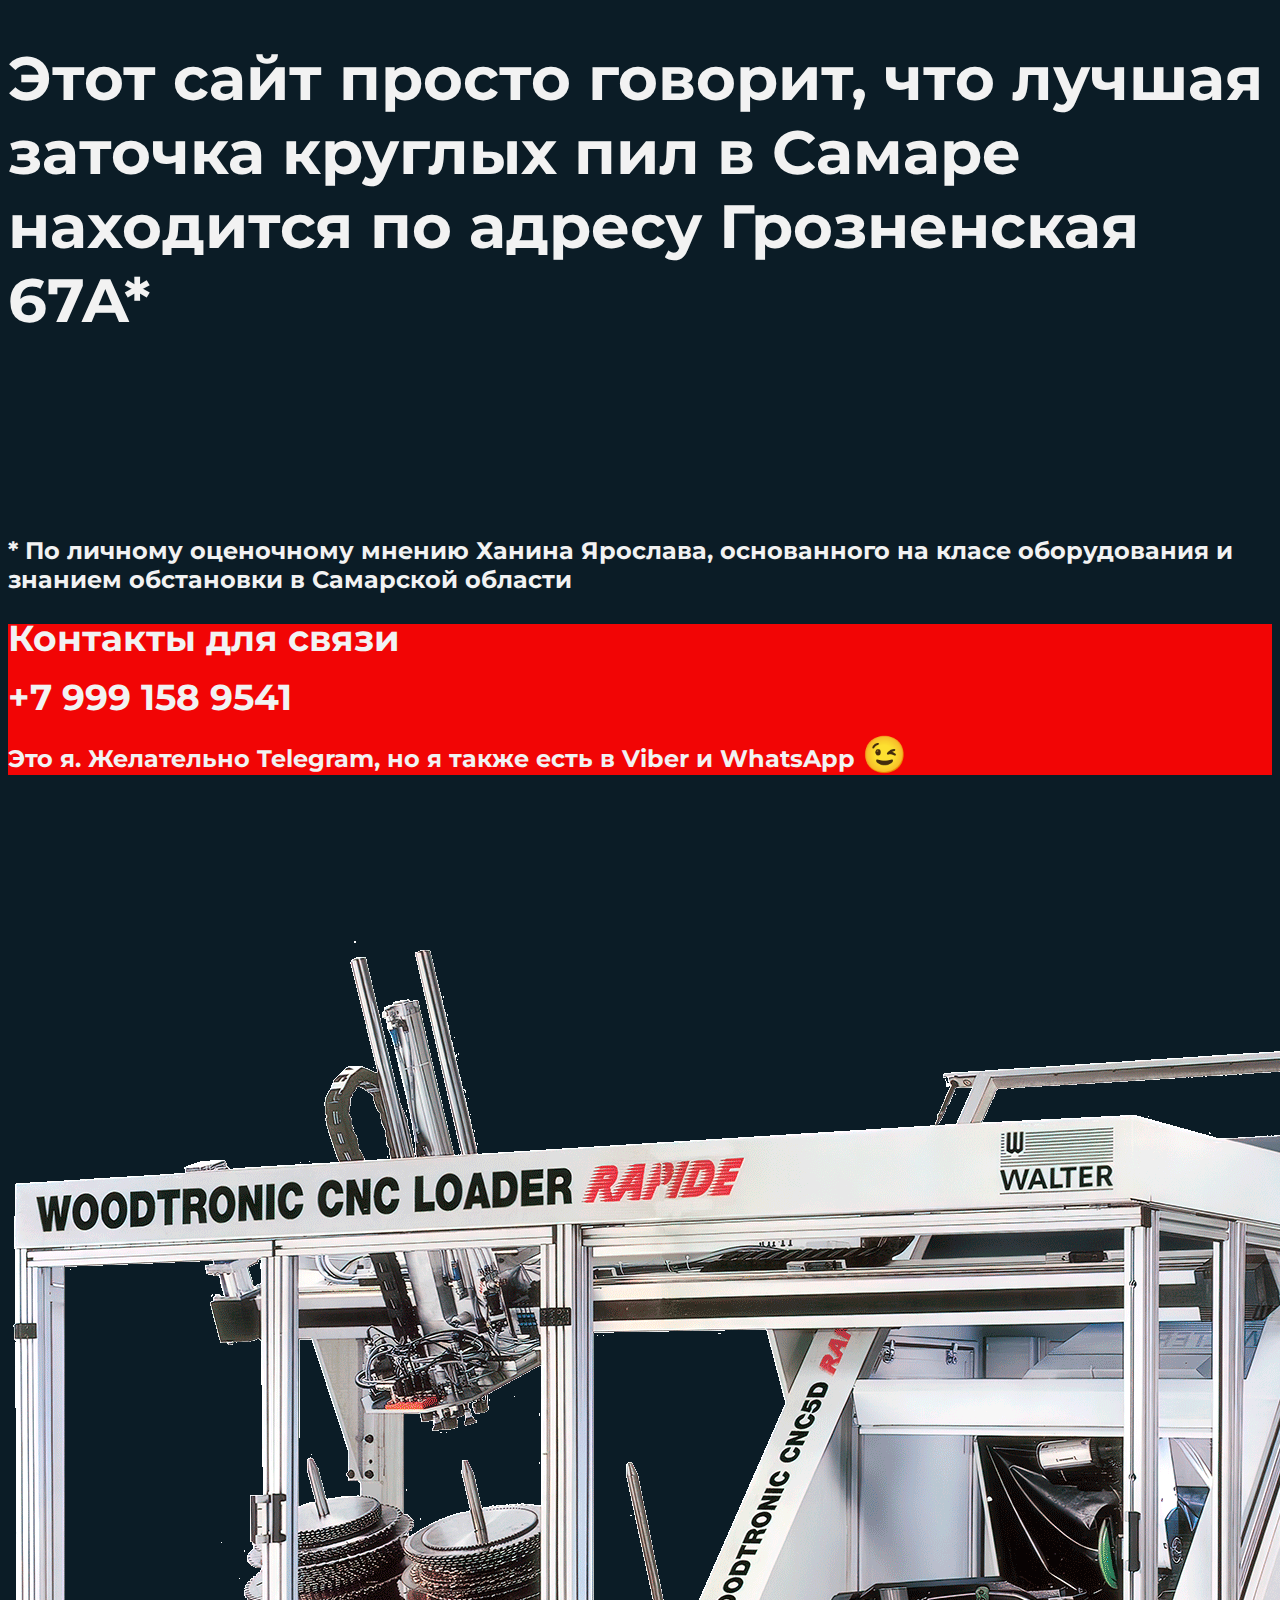
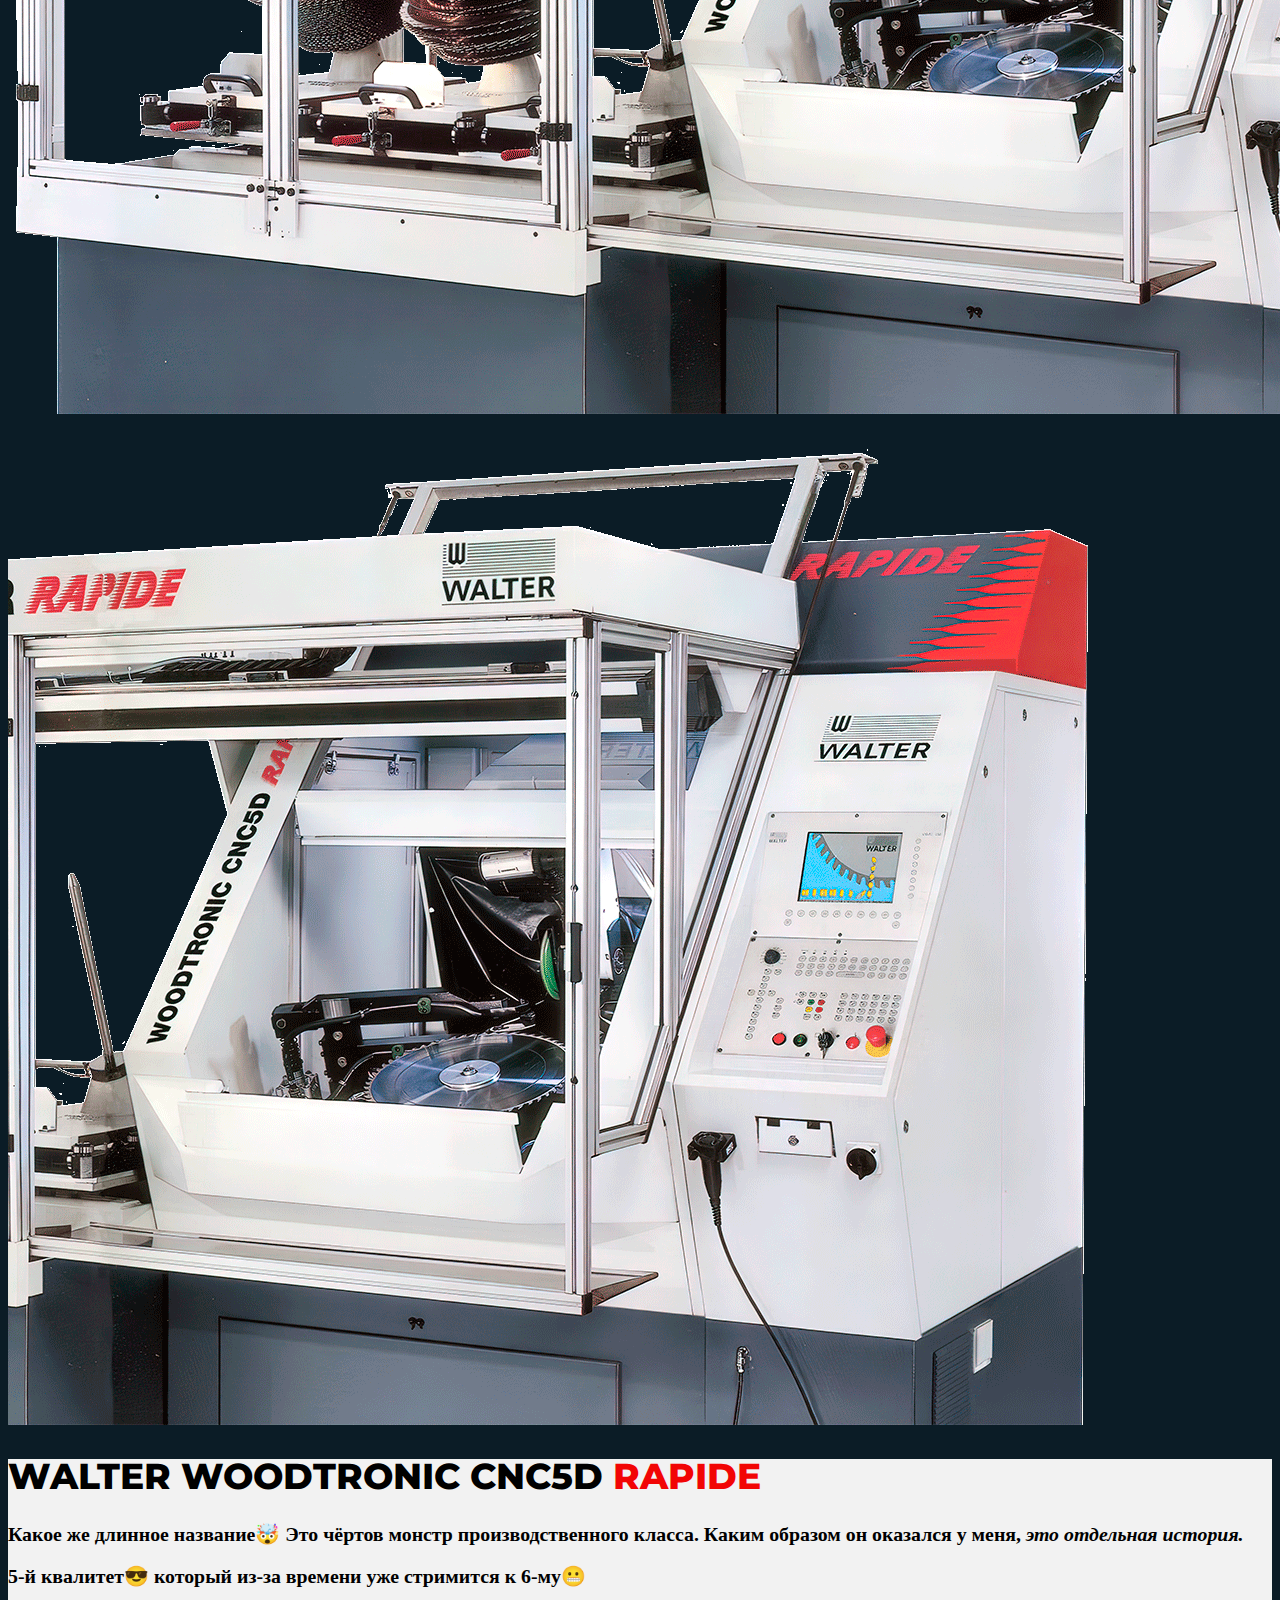
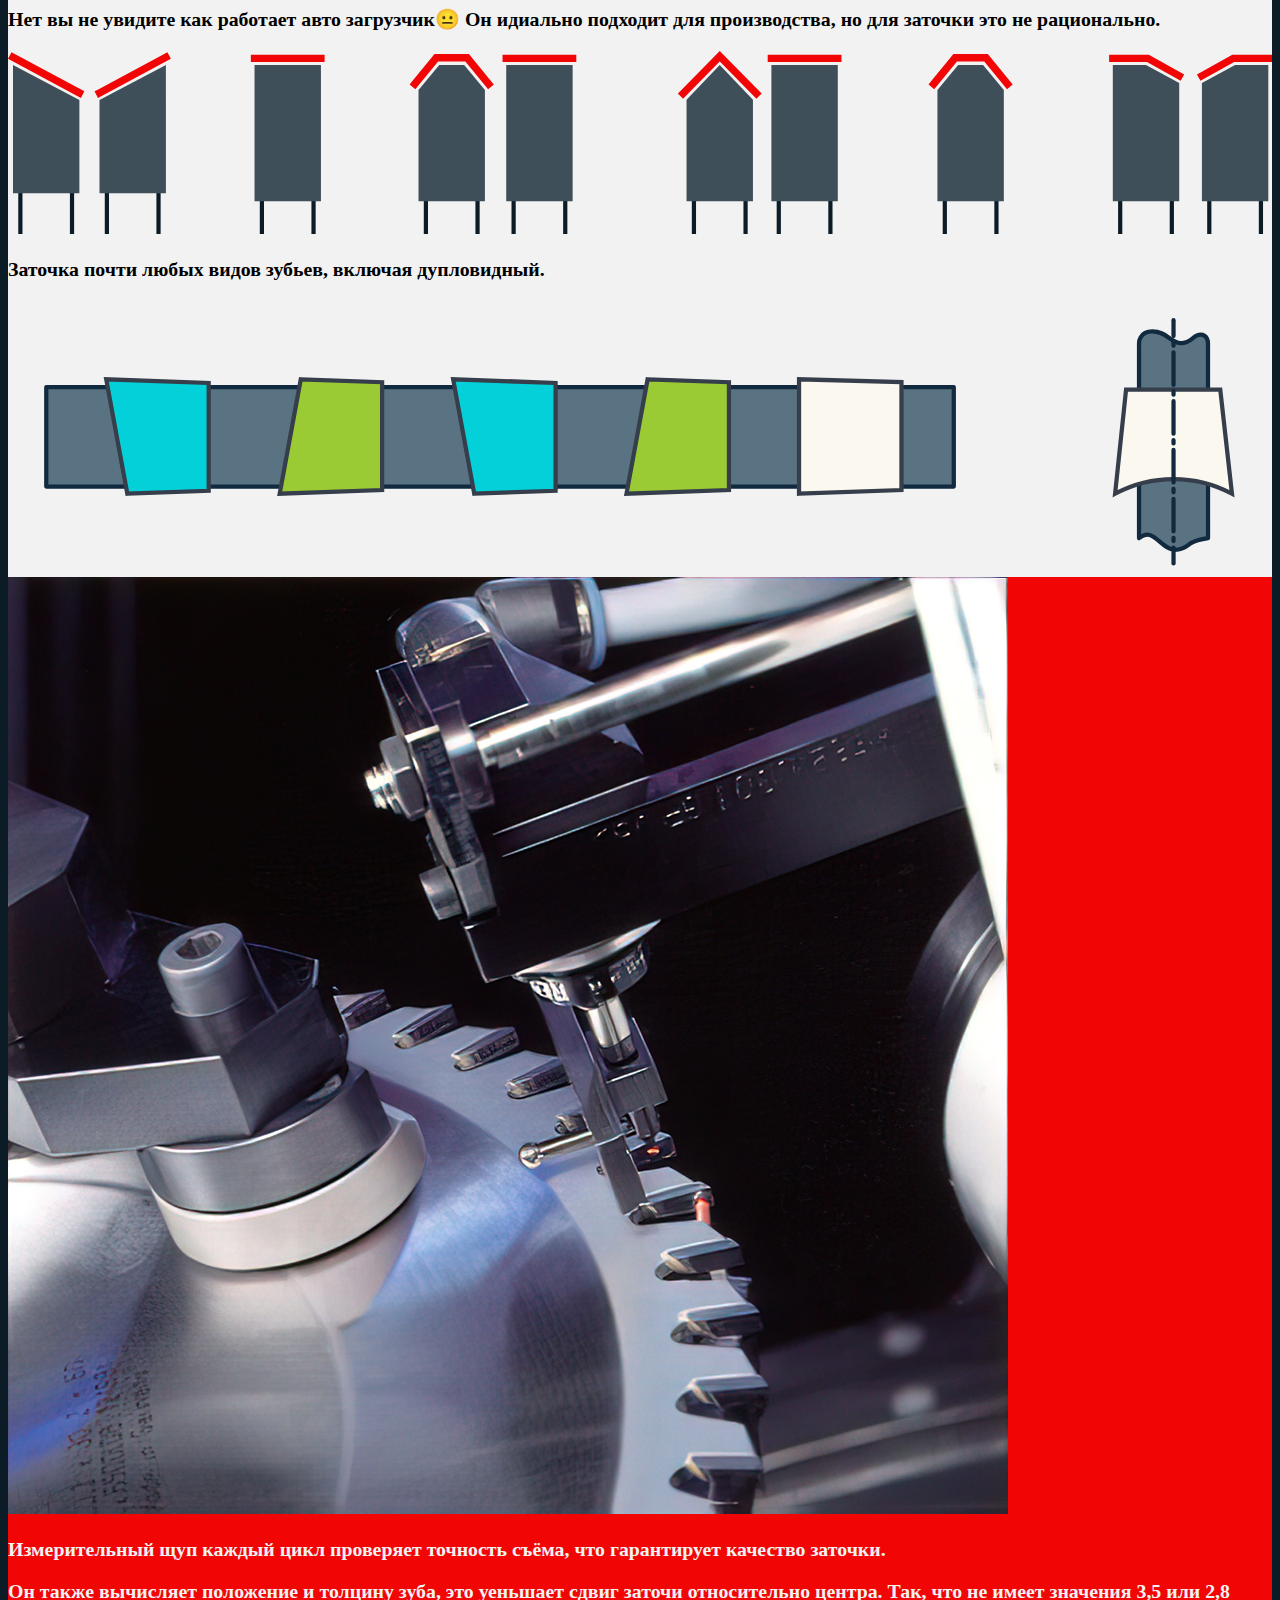
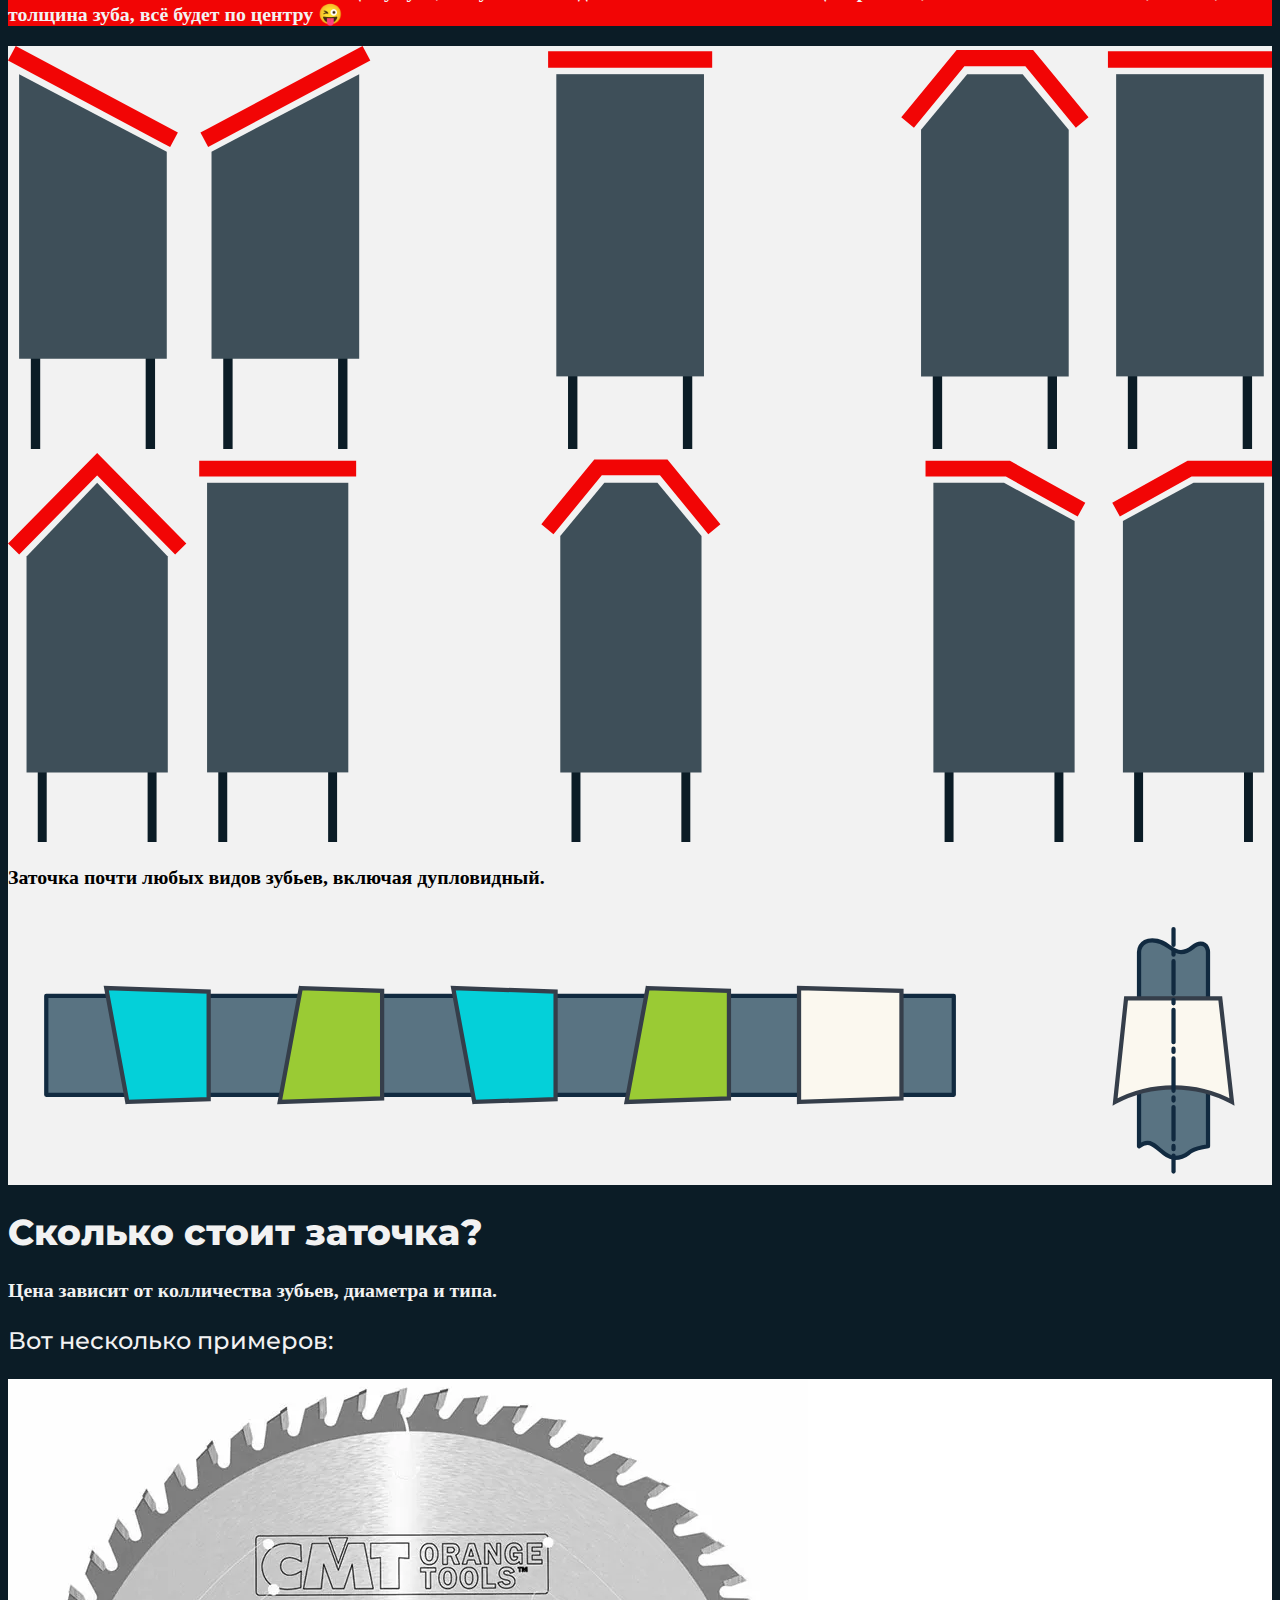
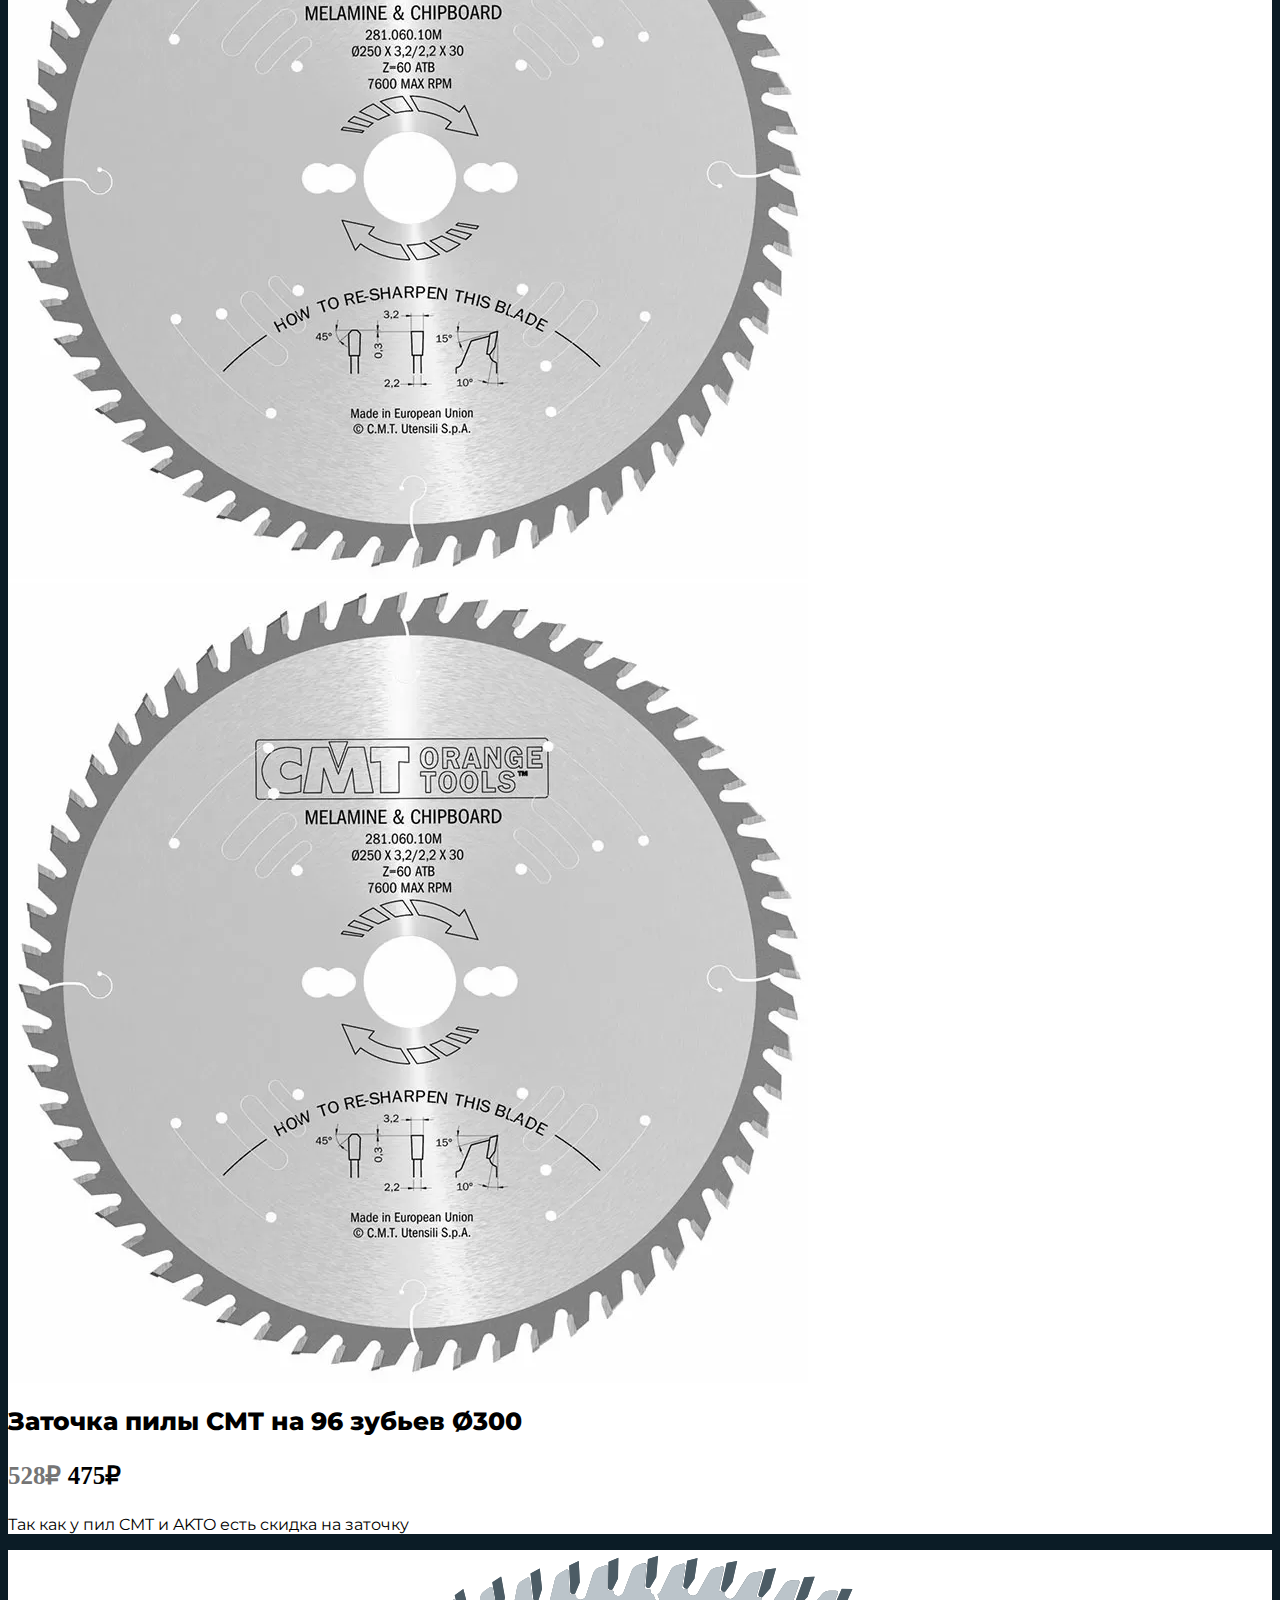
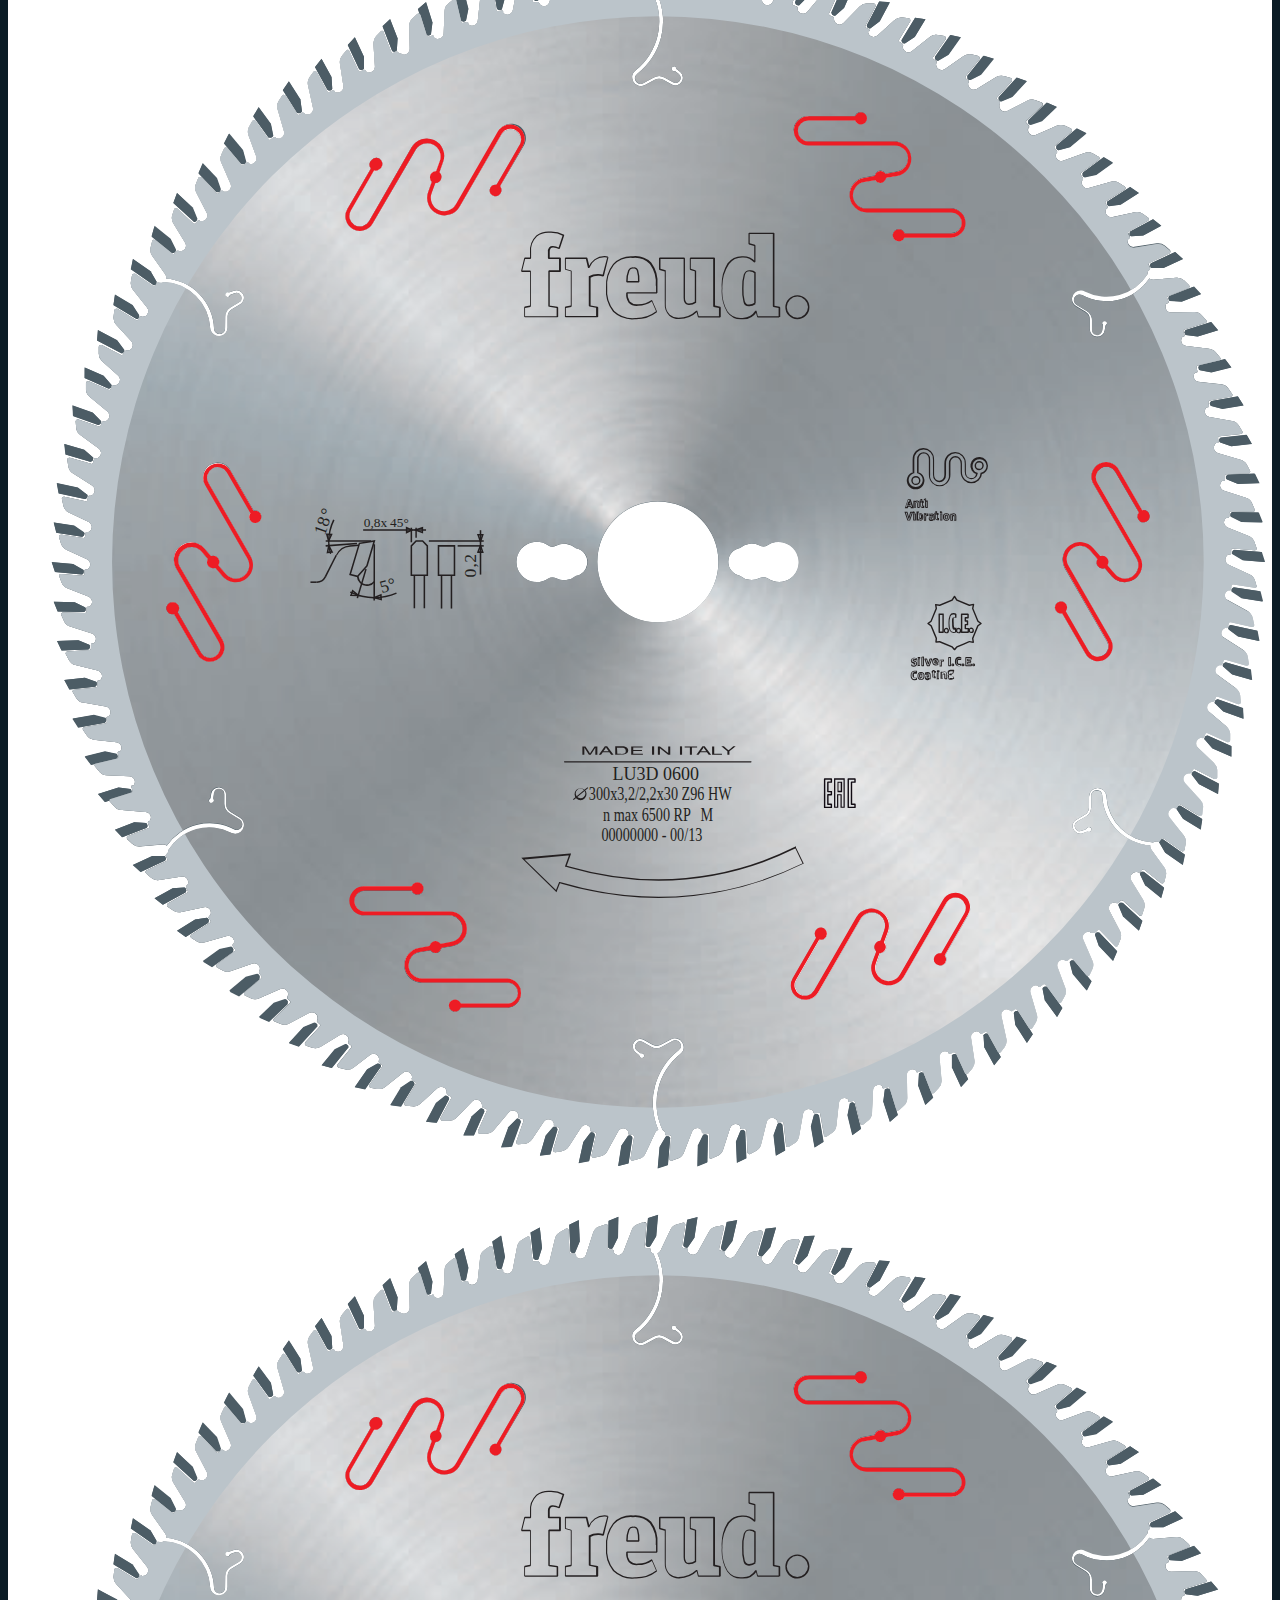
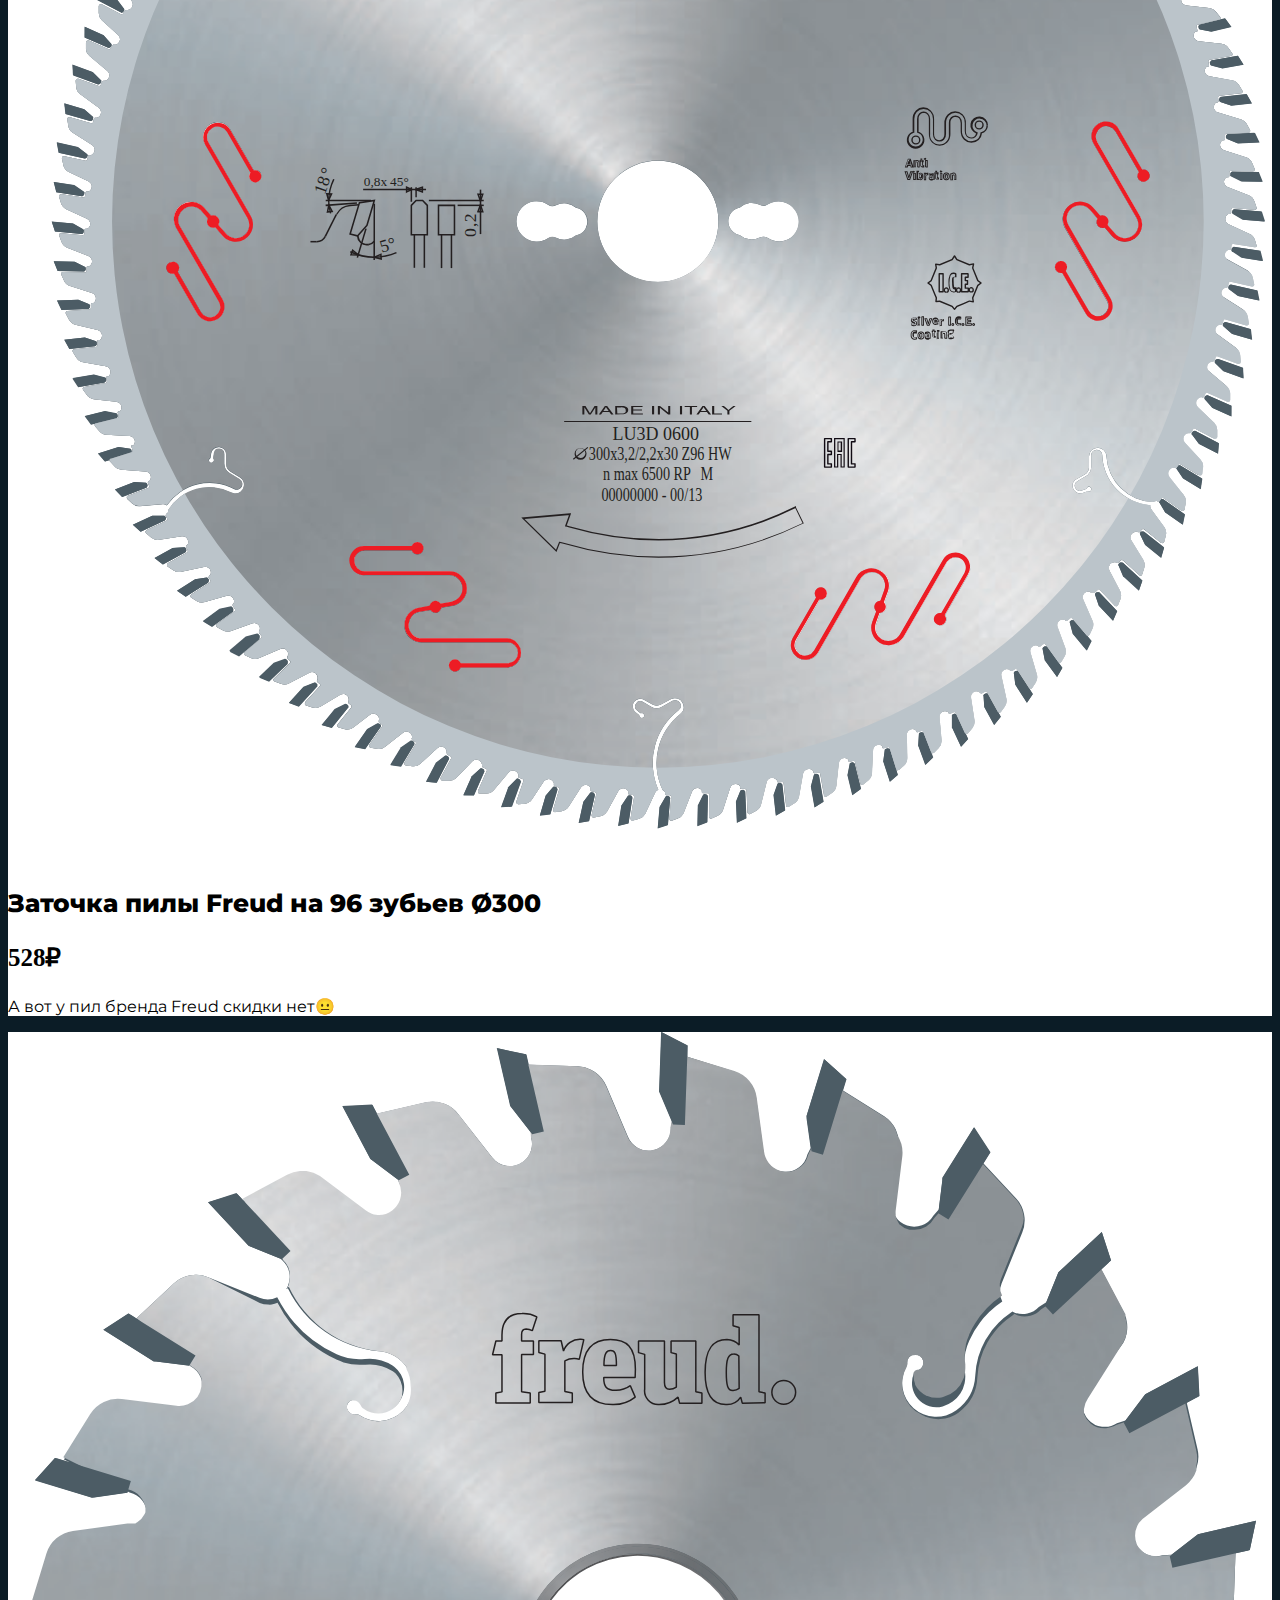
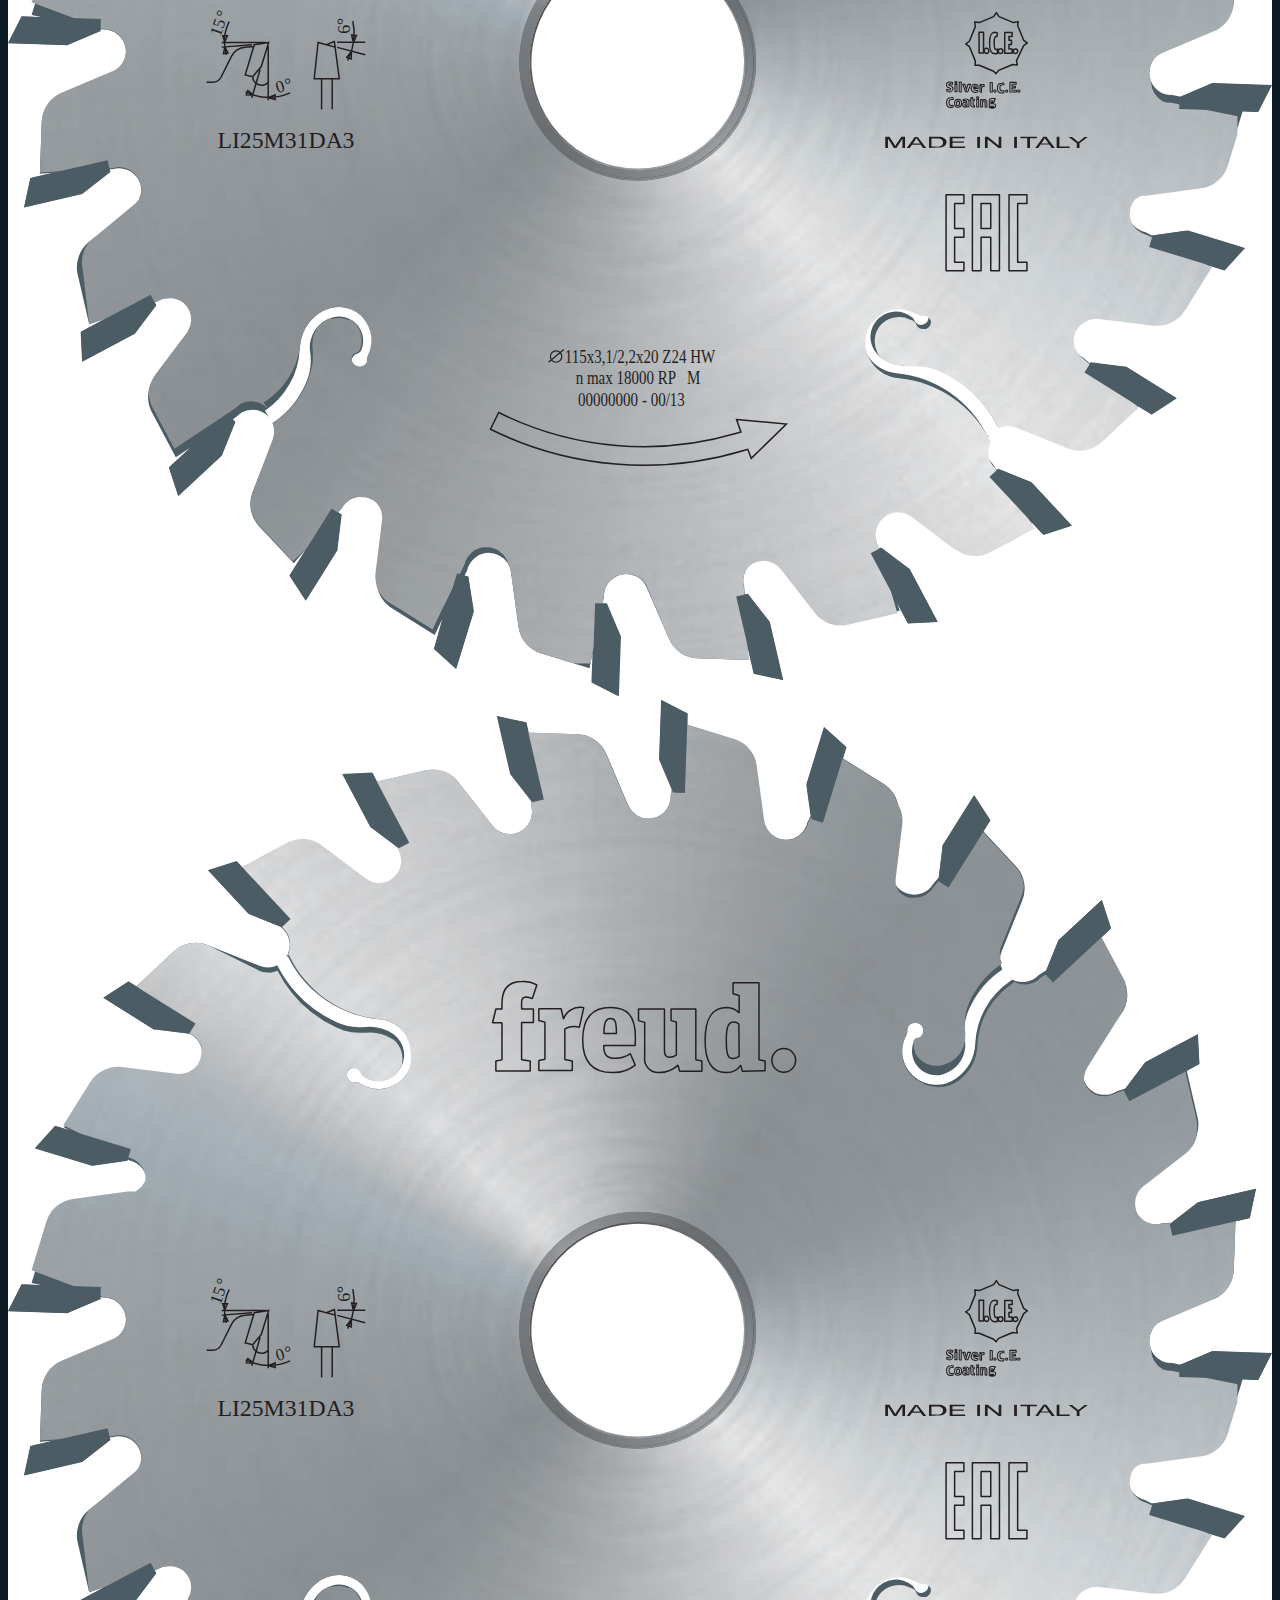
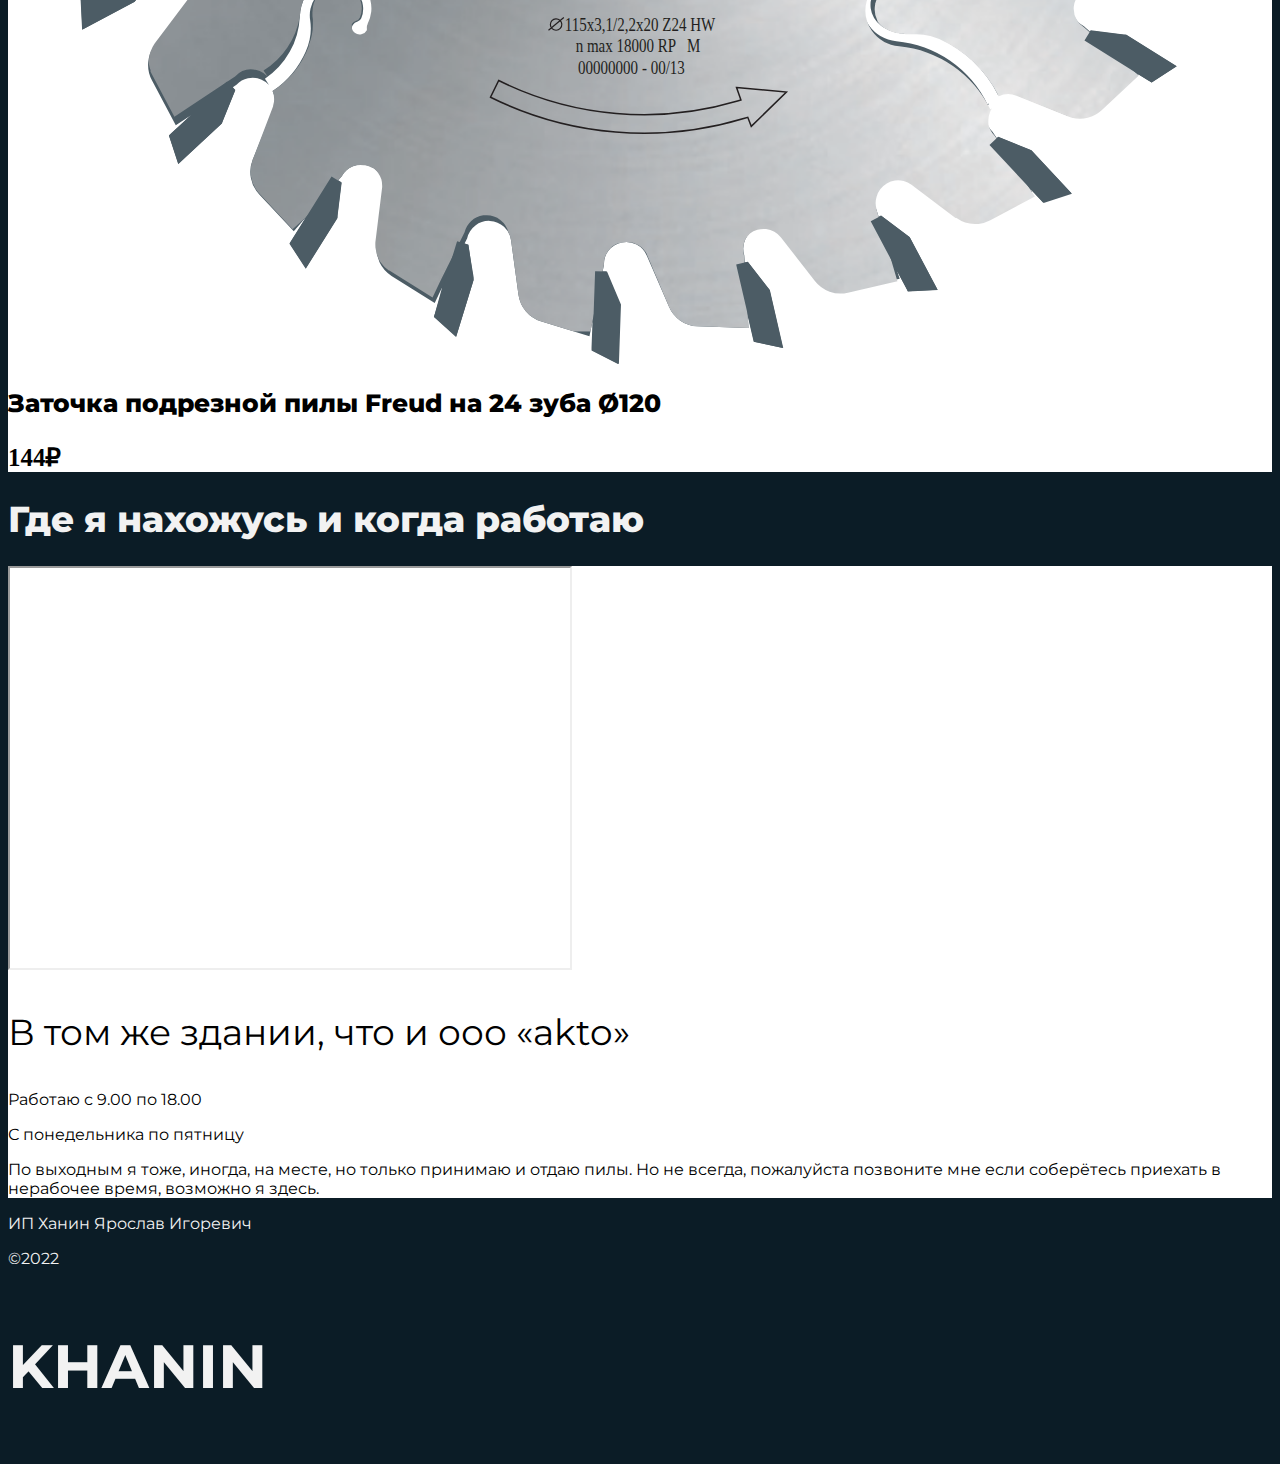
==== commit 83ebd09c: "Update index.html" ====
--- a/index.html
+++ b/index.html
@@ -22,7 +22,7 @@
         #ligg {
             background-color: #3E4F59;
         }
-
+        .footer_logo,
         h1 {
             color: #F2F2F2;
             font-family: Montserrat;
@@ -78,7 +78,7 @@
         .rapide {
             color: #F20505;
         }
-
+        .location_block .fs-1,
         .bbg_red h2,
         .bbg_red a,
         h2 {
@@ -171,13 +171,13 @@
                 <!-- левая заметка -->
                 <div class="col-md-6">
                     <p class="p_ps m-3 m-md-0">
-                        * По личному оценочному мнению Ханина&nbspЯрослава, основанного на класе оборудования и знанием
+                        * По личному оценочному мнению Ханина&nbsp;Ярослава, основанного на класе оборудования и знанием
                         обстановки в Самарской области
                     </p>
                 </div>
                 <!-- правая красная -->
                 <div class="col-md-6 bbg_red">
-                    <h2 class="m-md-5 m-3">Контакты для&nbspсвязи</h2>
+                    <h2 class="m-md-5 m-3">Контакты для&nbsp;связи</h2>
                     <a href="tel:+7 999 158 9541" class="m-md-5 m-3 ttel">+7 999 158 9541</a>
                     <p class="p_ps mx-md-5 ms-3 mt-2">Это я. Желательно Telegram, но я также есть в Viber и WhatsApp
                         <span class="smile">😉</span>
@@ -195,8 +195,8 @@
             <div class="col-md-6 bbg_white">
                 <h2 class="m-3 mt-md-5 ms-md-4 walter_h2">WALTER WOODTRONIC CNC5D <span class="rapide">RAPIDE</span>
                 </h2>
-                <p class="mx-3 mx-md-4 walter_p">Какое же длинное название🤯 Это&nbspчёртов монстр производственного
-                    класса. Каким образом он оказался у&nbspменя, <i>это отдельная история.</i></p>
+                <p class="mx-3 mx-md-4 walter_p">Какое же длинное название🤯 Это&nbsp;чёртов монстр производственного
+                    класса. Каким образом он оказался у&nbsp;меня, <i>это отдельная история.</i></p>
                 <p class="mx-3 mx-md-4 walter_p">5-й квалитет😎 который из-за времени уже стримится к 6-му😬
                 </p>
                 <p class="mx-3 mx-md-4 walter_p">Нет вы не увидите как работает авто загрузчик😐 Он идиально подходит
@@ -273,16 +273,37 @@
                         <img class="" src="Freud подрезная.svg" alt="изображение пилы CMT">
                     </div>
                     <!-- Конец костыля -->
-                    <div class="col-md-8 mt-4">
+                    <div class="col-md-8 my-4">
                         <h2 class="saw_h2 ff_mon">Заточка подрезной пилы Freud на 24 зуба Ø120</h2>
                         <p class="saw_h2 mb-0  fs-1" >144₽</p>
                     </div>
                 </div>
             </div>
         </div>
-        <div class="row"></div>
+        <div class="row pt-5">
+            <h2 class="walter_w walter_h2">Где я нахожусь и когда работаю</h2>
+        </div>
+
+        <div class="row location_block mt-3 mb-5" style="background-color: white;">
+            <!-- <div class="col-md-6" style="position:relative;overflow:hidden;"> -->
+            <iframe class="col-md-5" src="https://yandex.ru/map-widget/v1/-/CCUNQ4xSPC" width="560" height="400" frameborder="1" allowfullscreen="true" style="position:relative;"></iframe>
+            <!-- </div> -->
+            <div class="col-md-7 pt-3">
+                <p class="fs-1 fw-bold ff_mon">В том же здании, что&nbsp;и&nbsp;ооо&nbsp;«akto»</p>
+                <p class="ff_mon fs-4">Работаю с 9.00 по 18.00</p>
+                <p class="ff_mon fs-4">С понедельника по пятницу</p>
+                <p class="mt-5 ff_mon fs-5">По выходным я тоже, <span class="fst-italic">иногда</span>, на месте, но только принимаю и отдаю пилы. Но не всегда, пожалуйста позвоните мне если соберётесь приехать в нерабочее время, возможно я&nbsp;здесь.</p>
+            </div>
+        </div>
+        <div class="row justify-content-end ">
+            <div class="col-12 col-md">
+                <p class="walter_w ff_mon text-center text-md-start">ИП Ханин Ярослав Игоревич</p>
+                <p class="walter_w ff_mon text-center text-md-start">&copy;2022</p>
+            </div>
+            <p class="col-12 col-md-4 footer_logo text-center text-md-end p-0 m-0">KHANIN</p>
+        </div>
     </main>
 
 </body>
 
-</html>+</html>
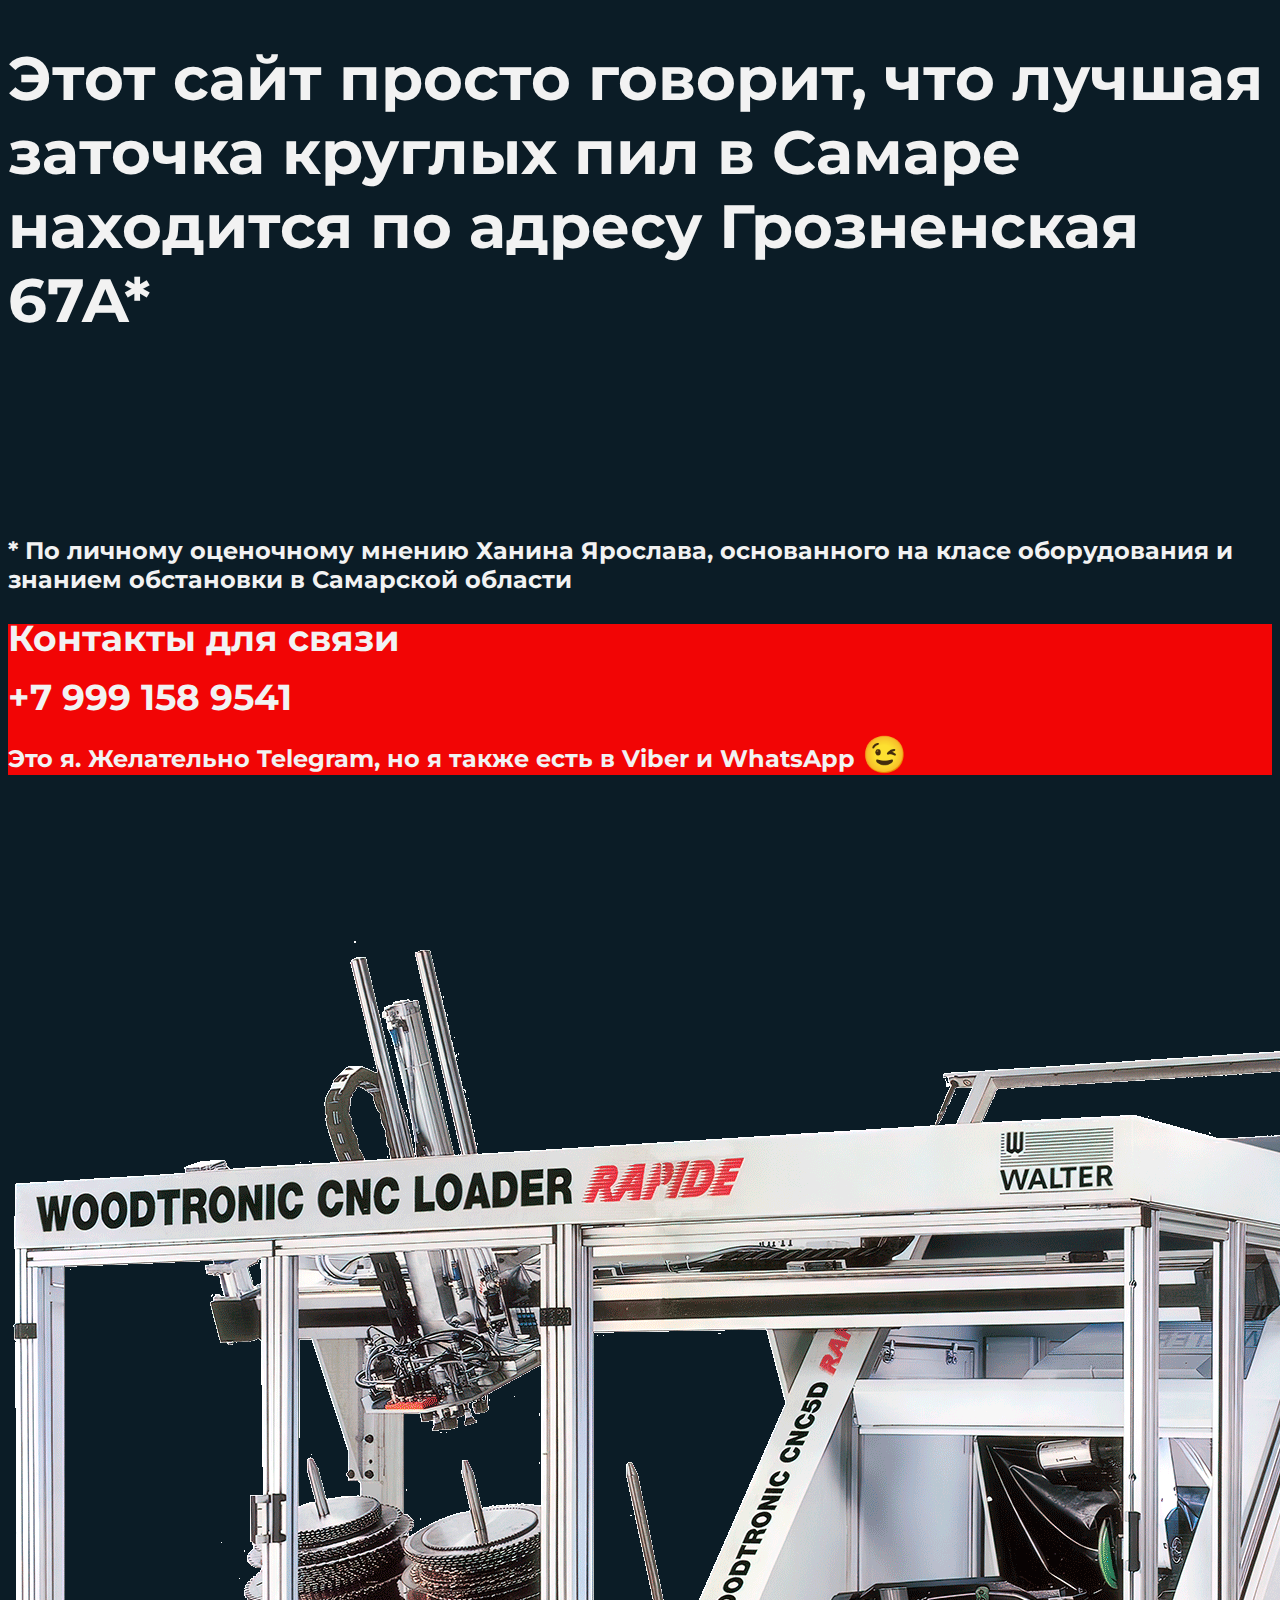
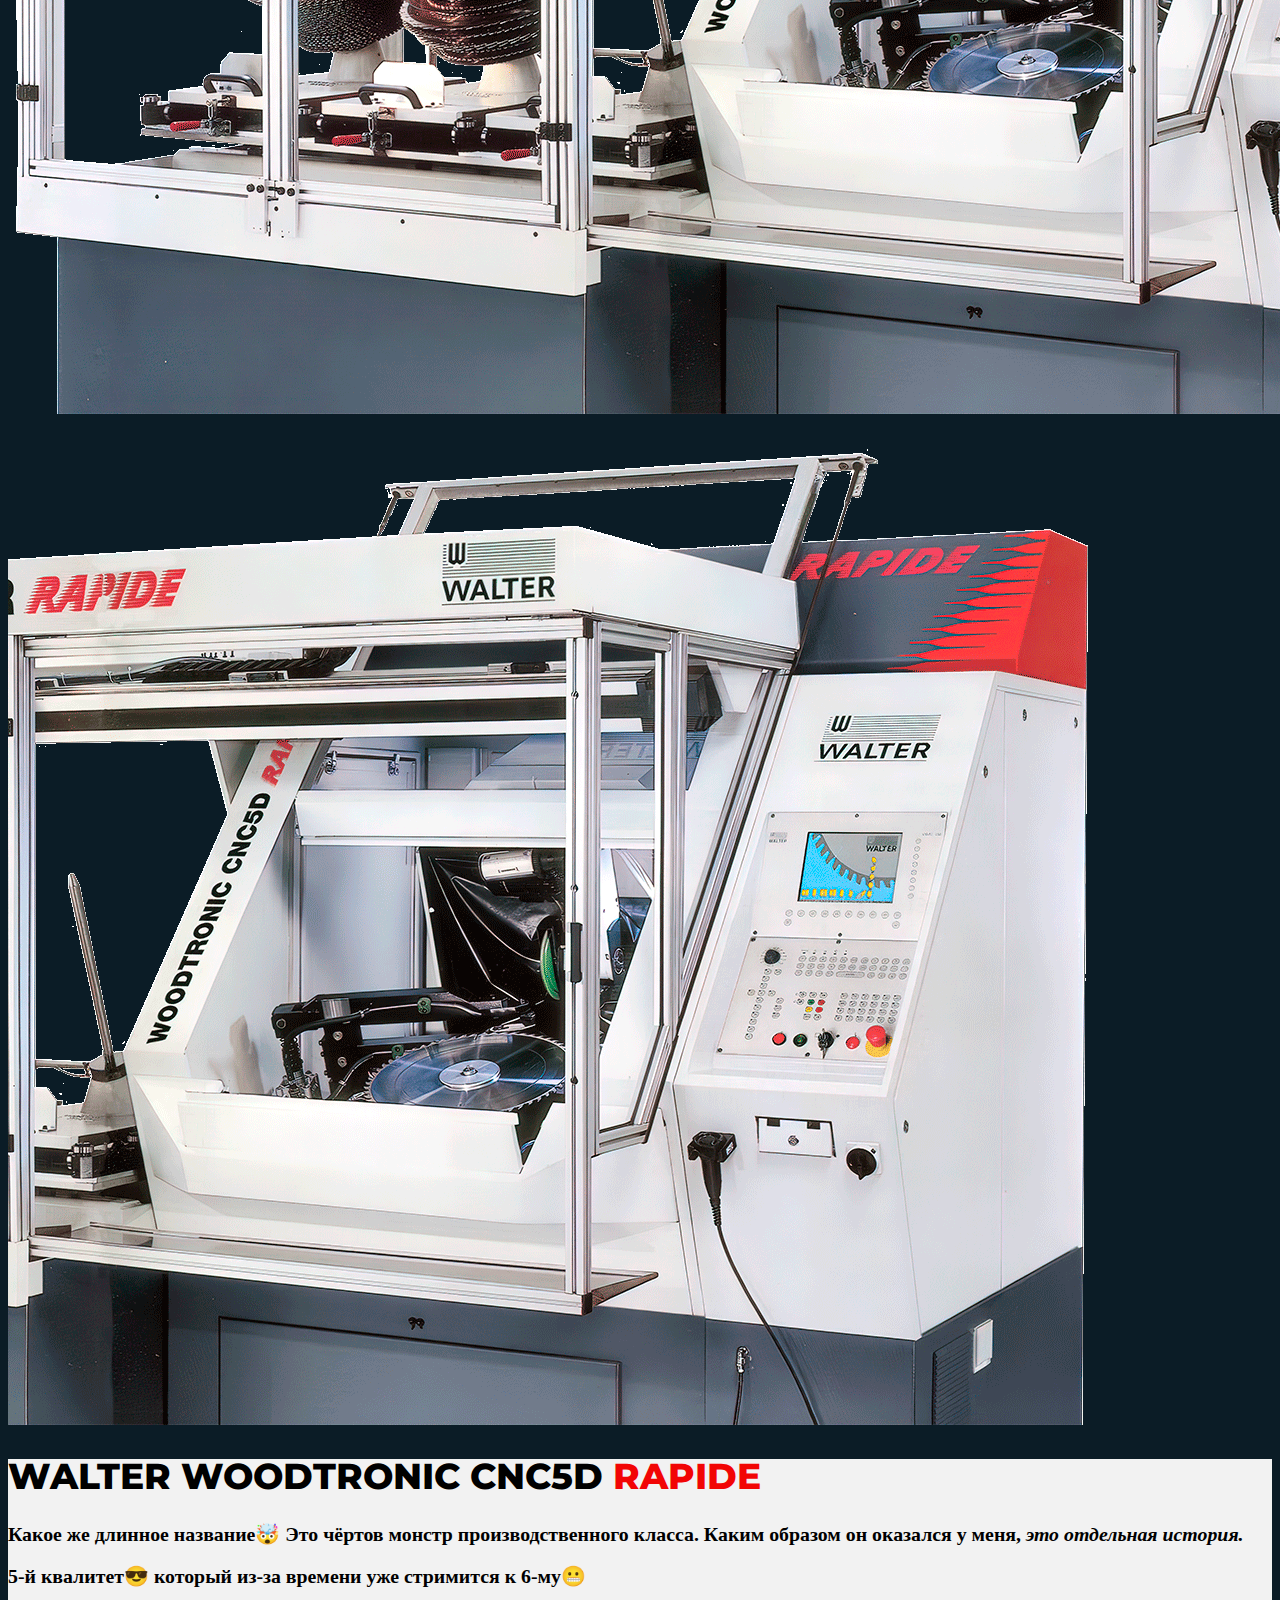
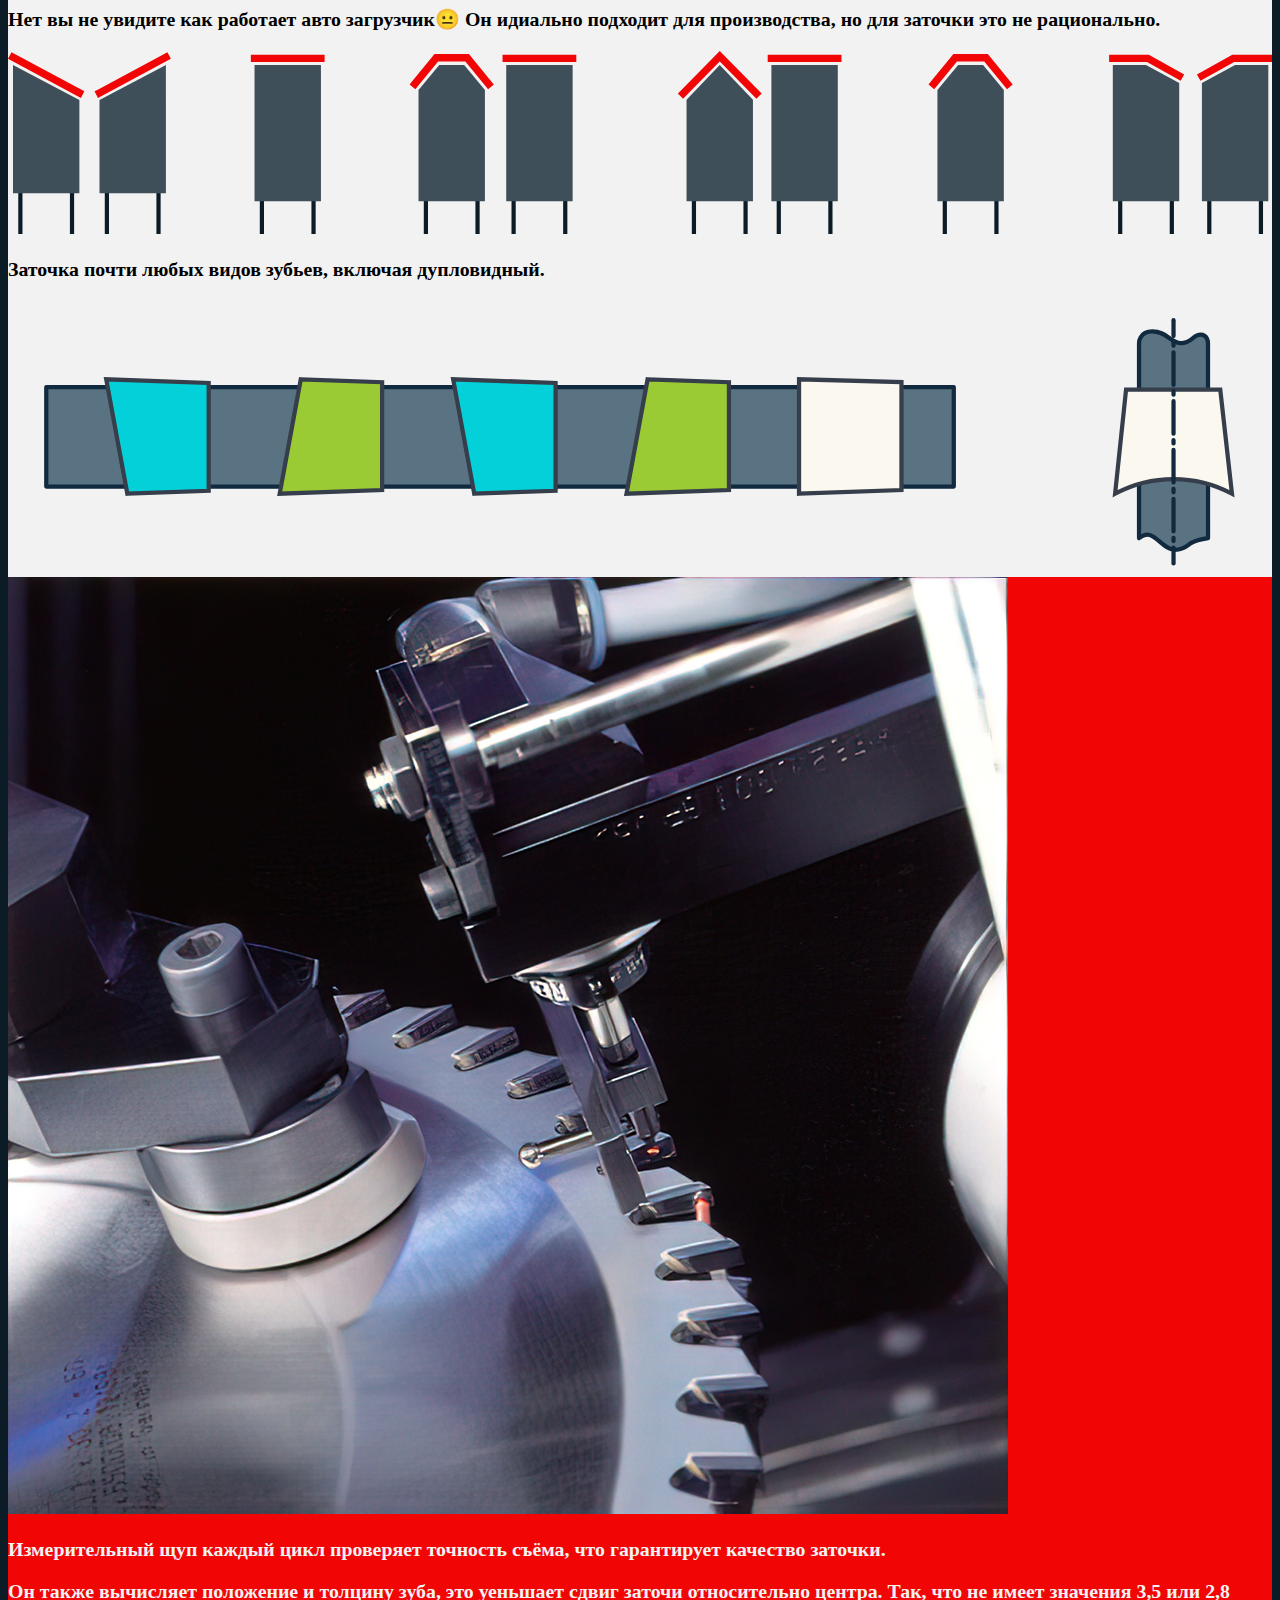
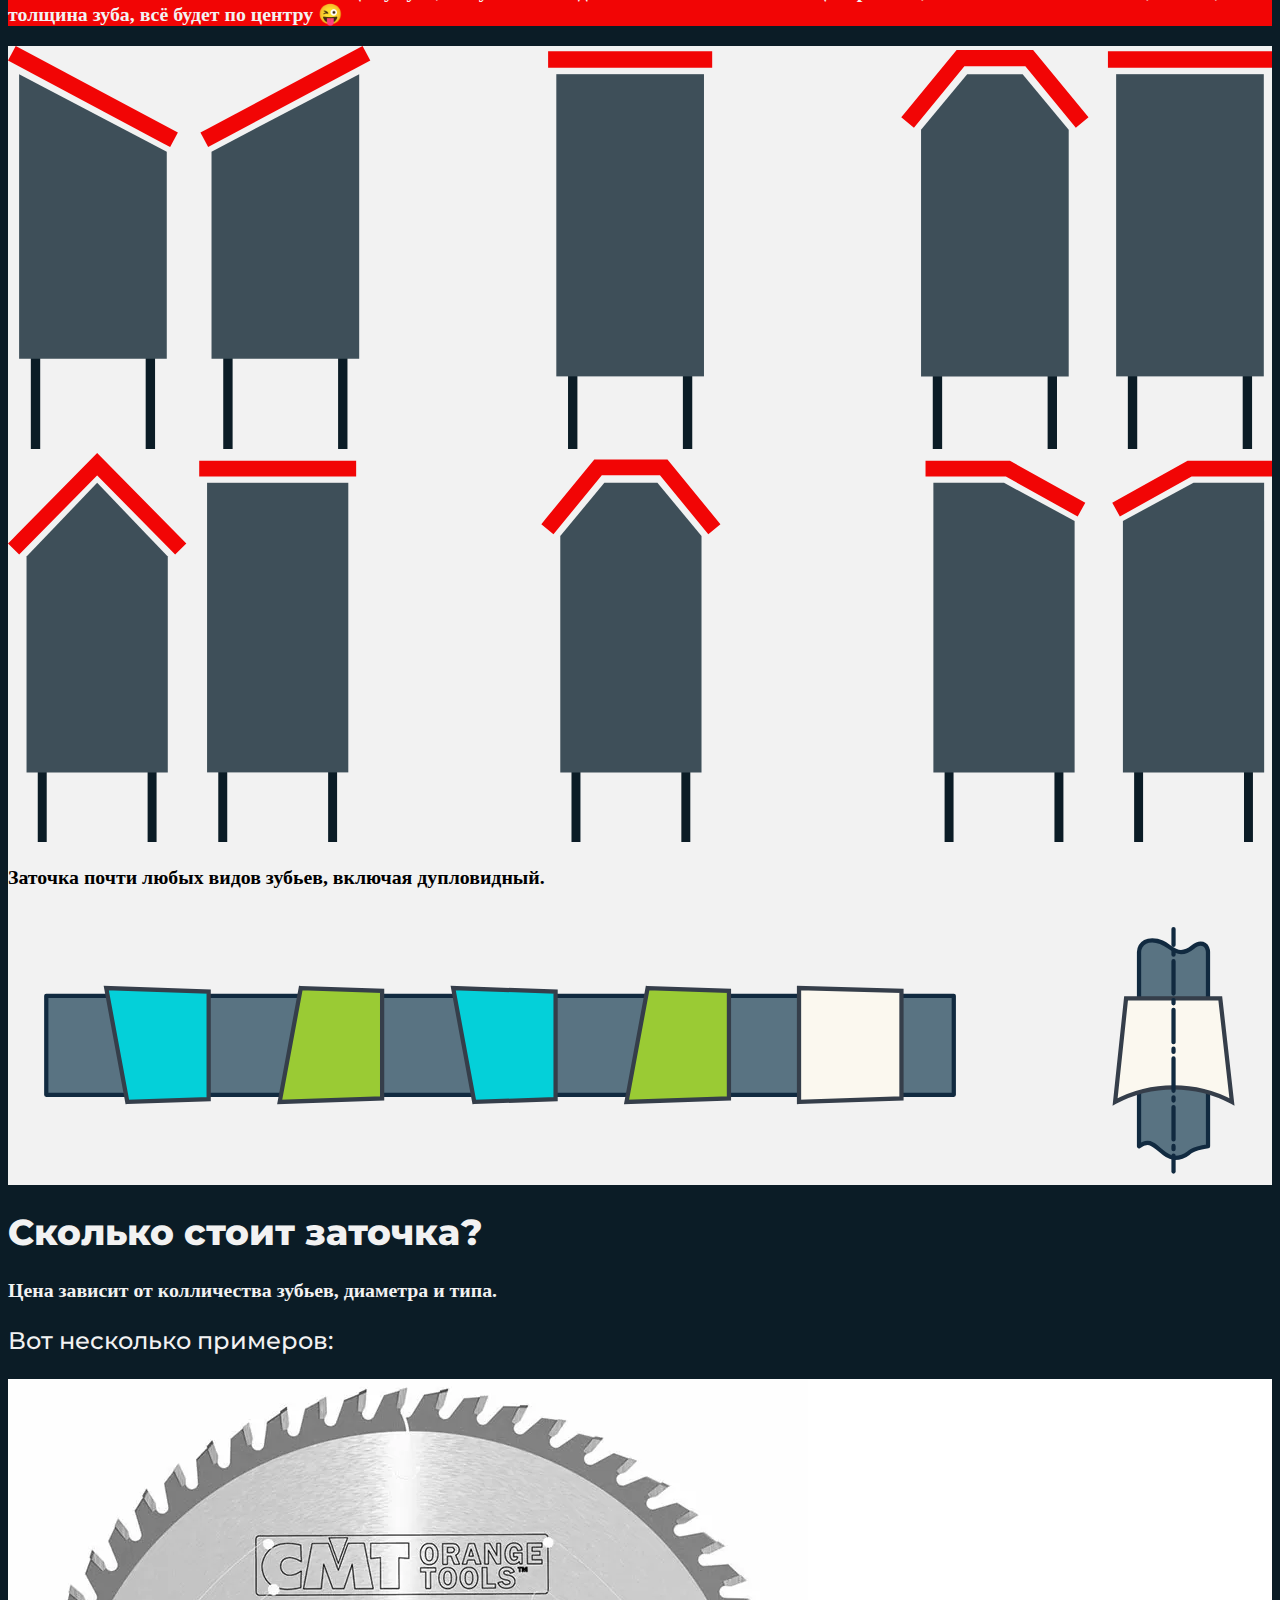
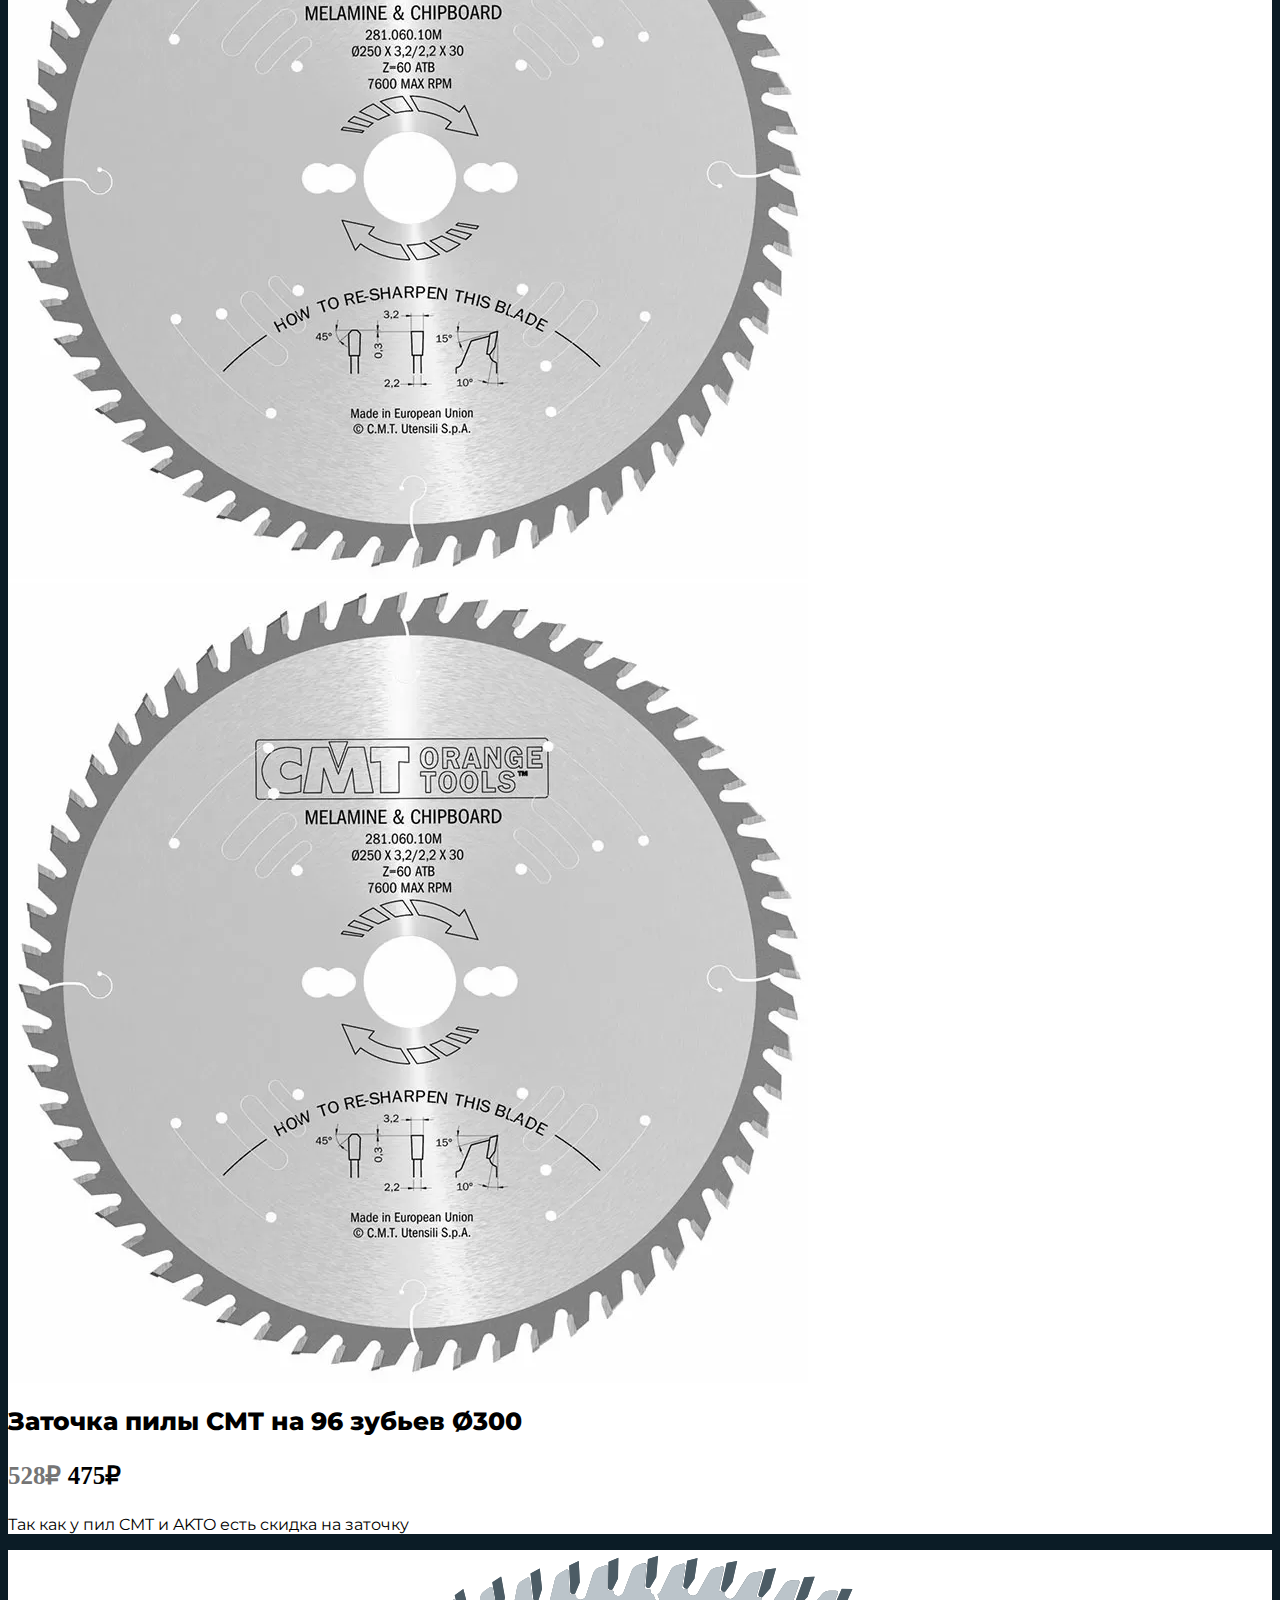
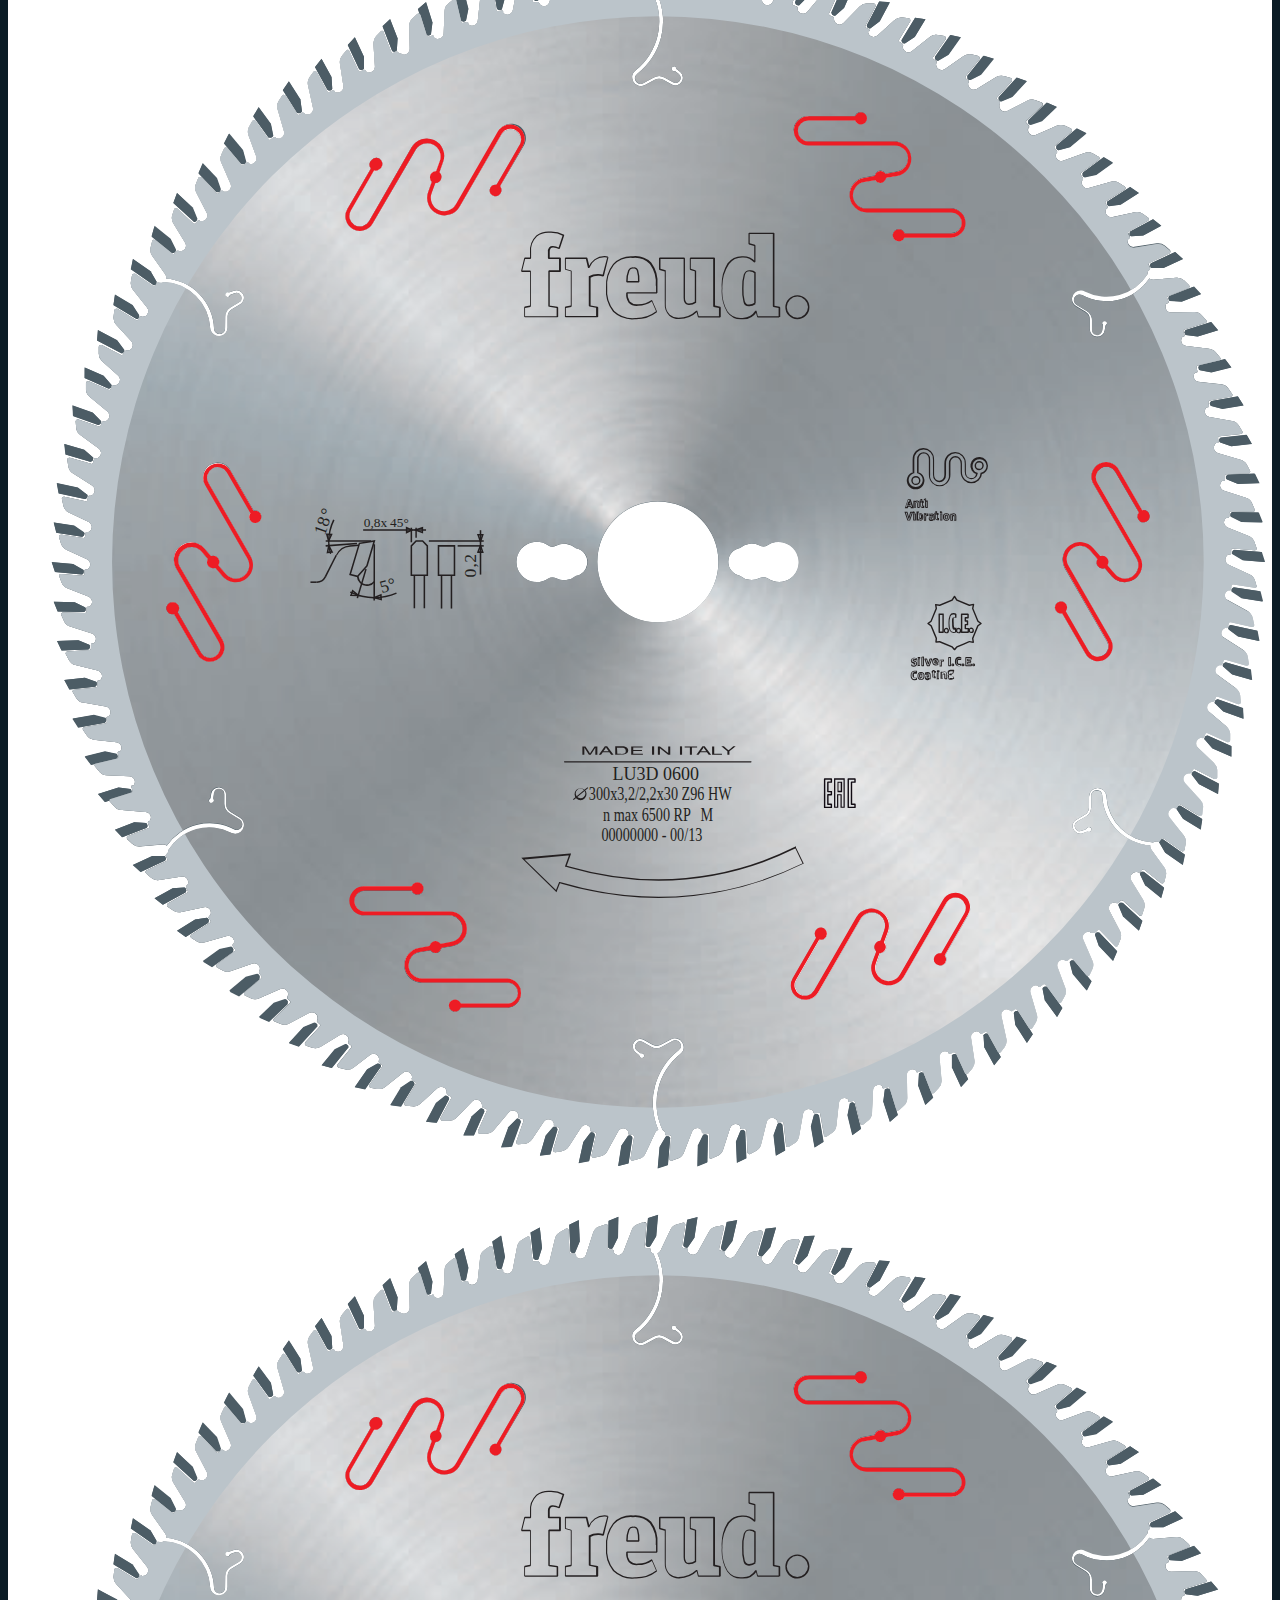
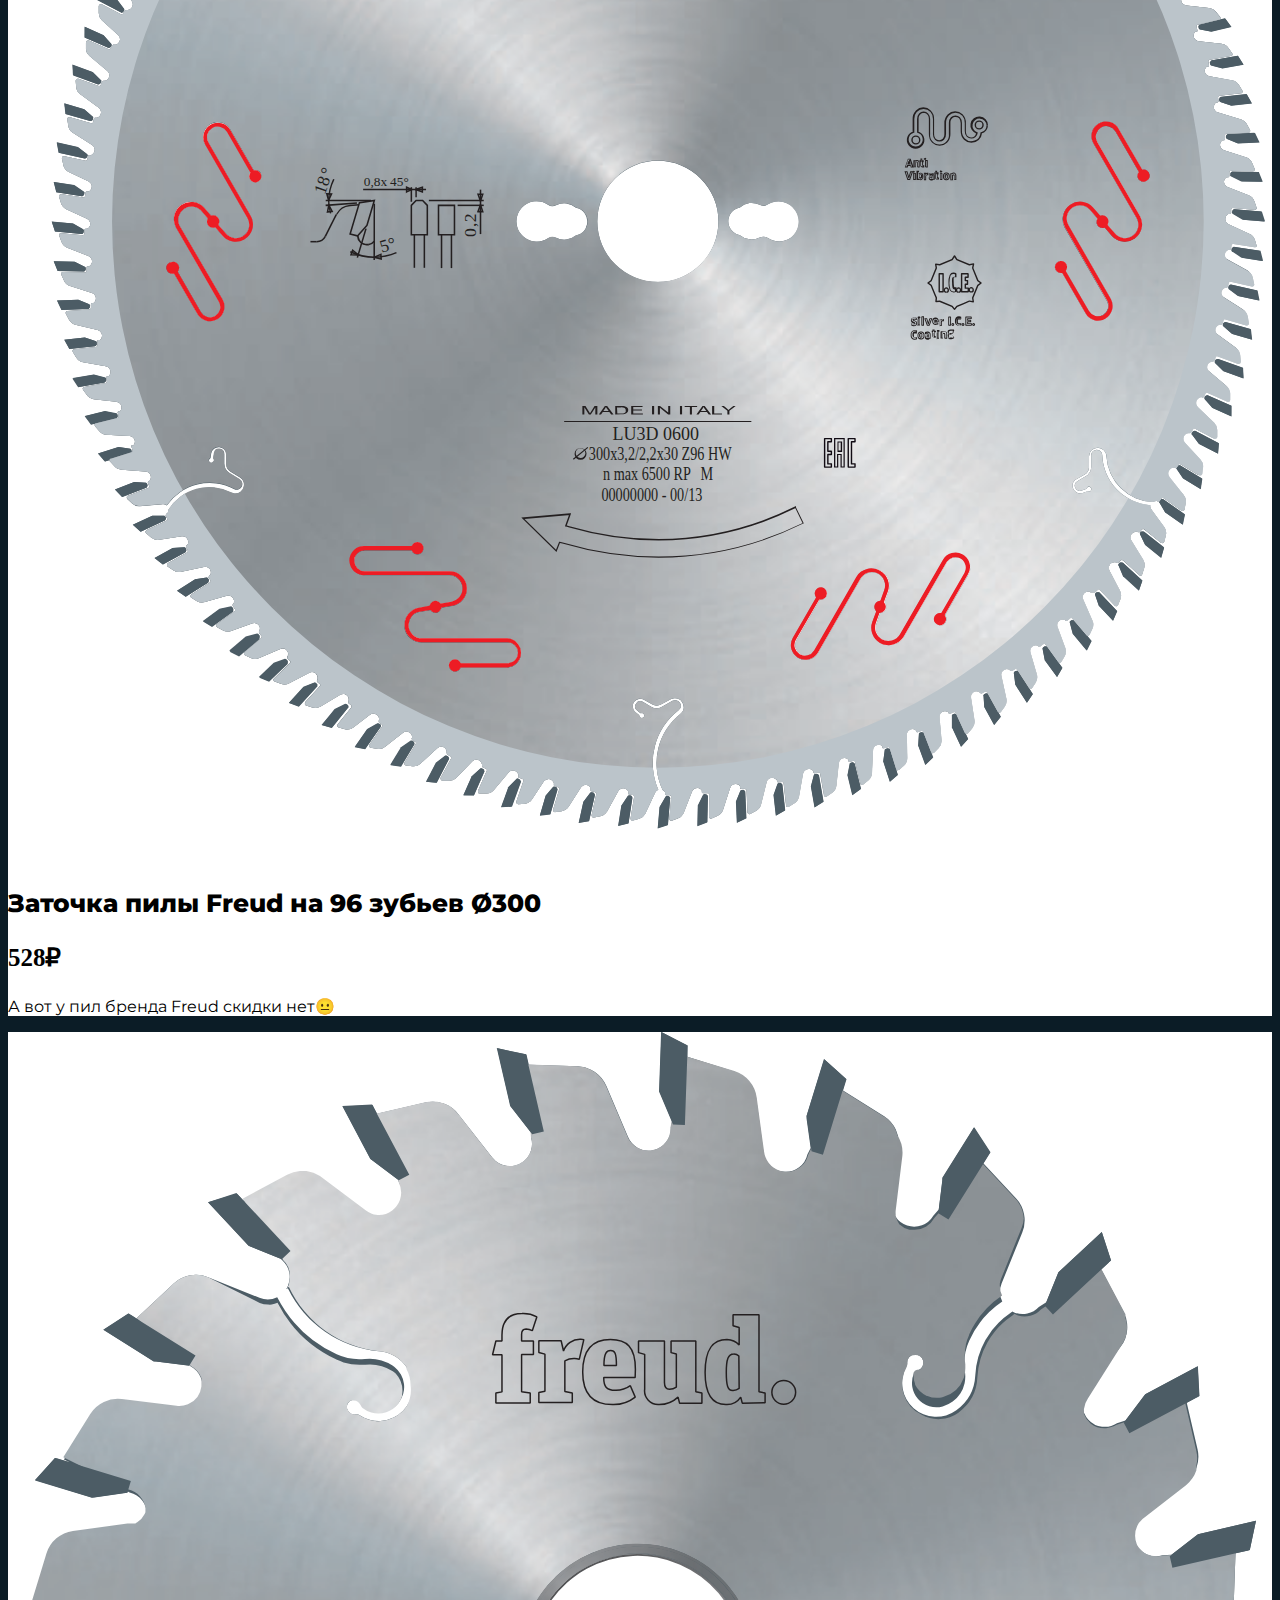
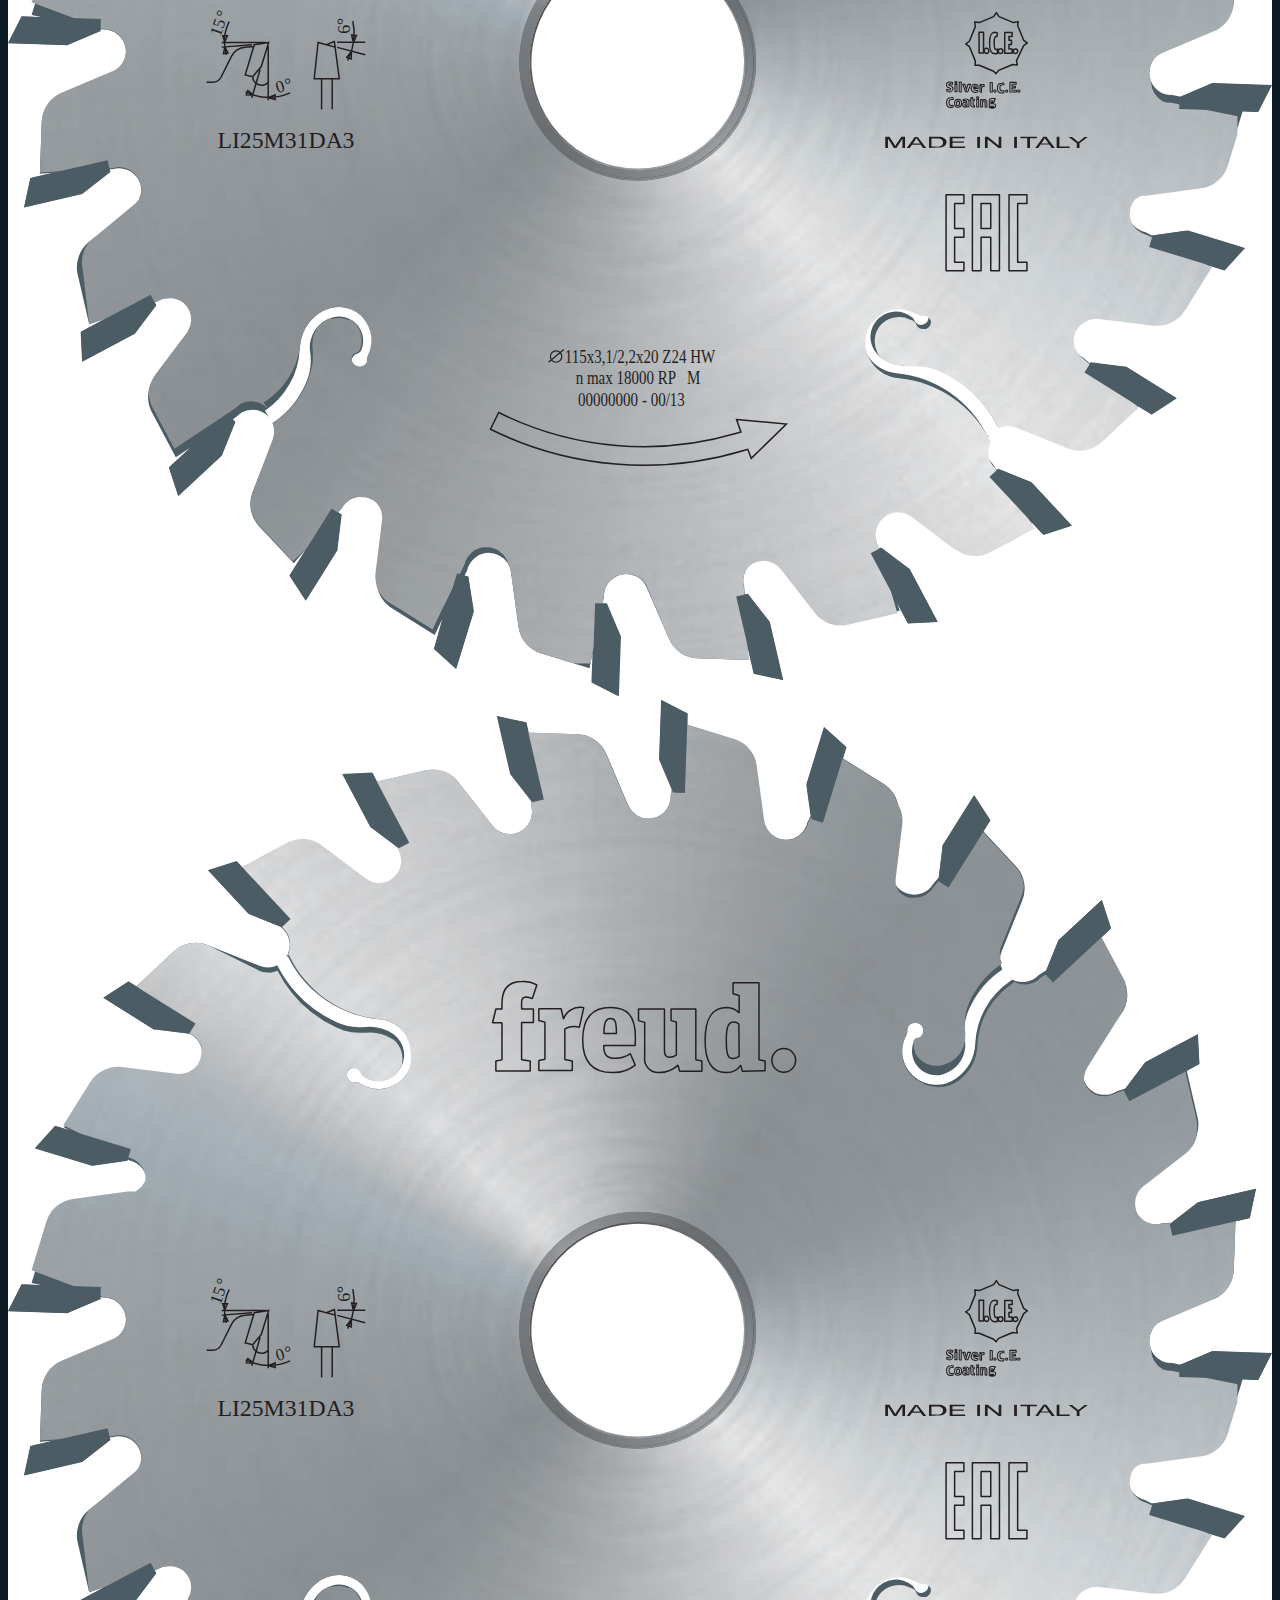
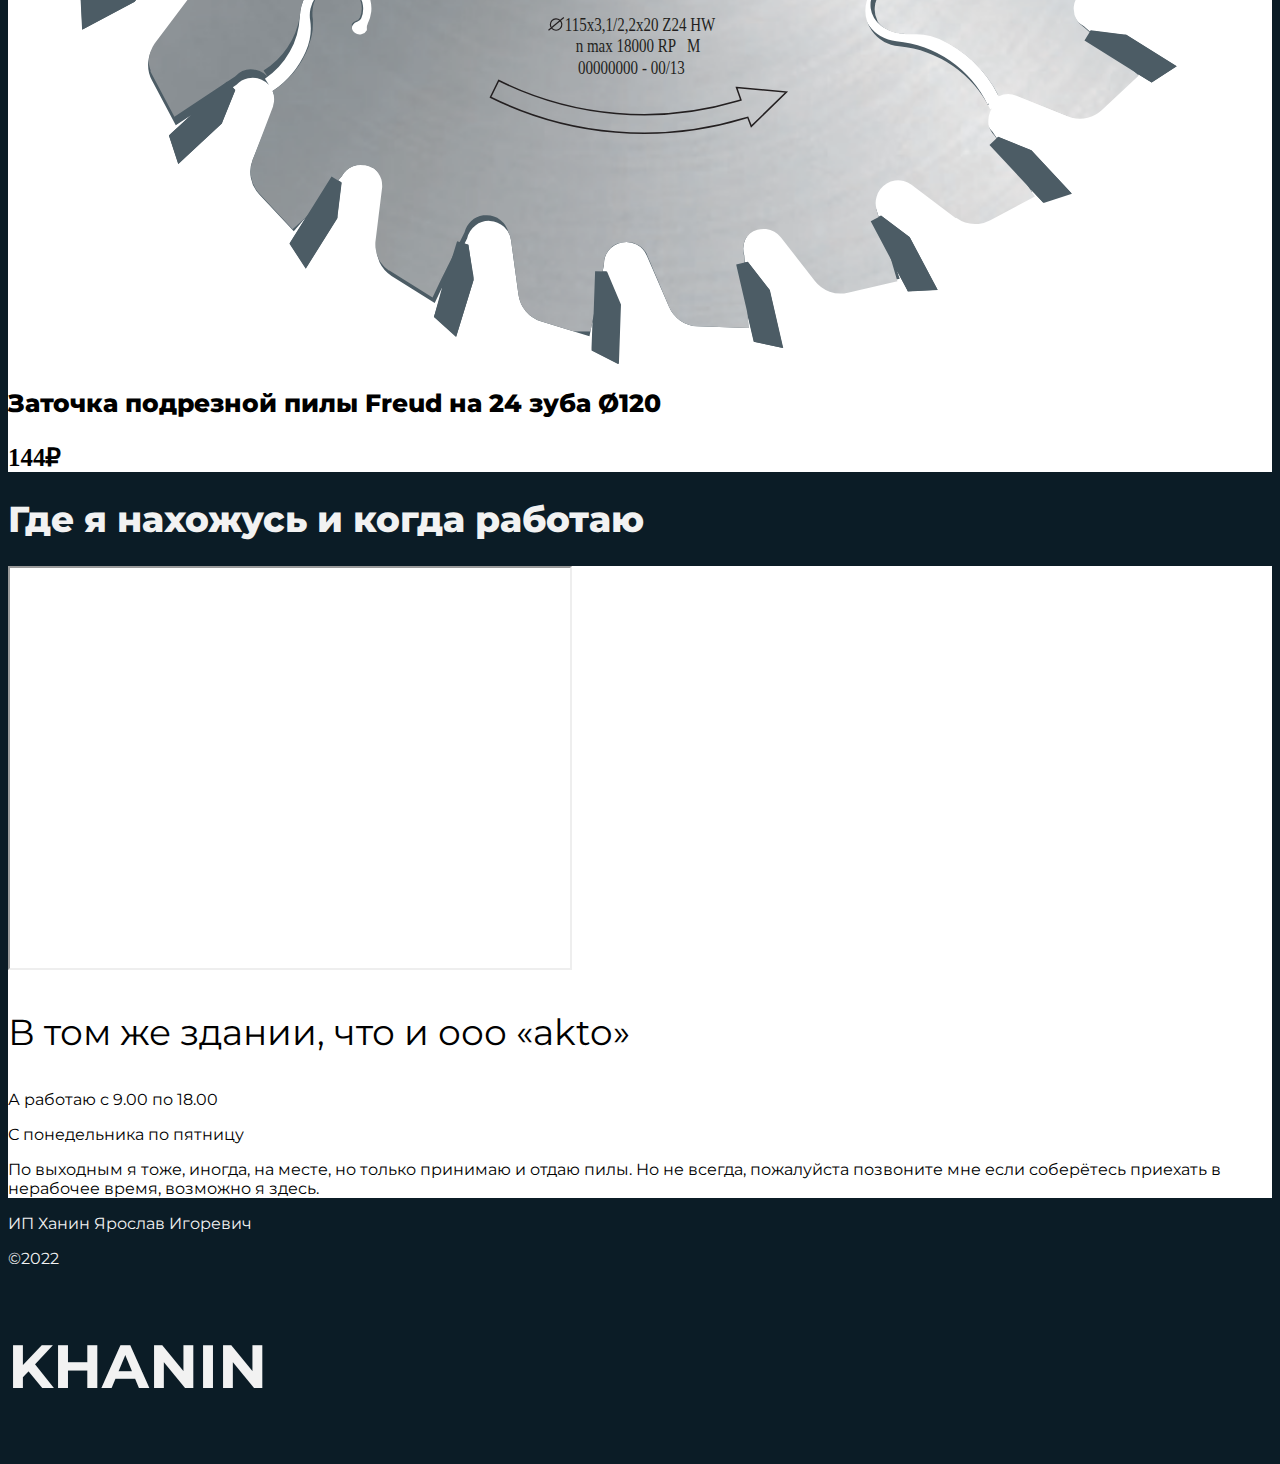
==== commit 10a3f47c: "Add files via upload" ====
--- a/index.html
+++ b/index.html
@@ -10,6 +10,7 @@
         integrity="sha384-KyZXEAg3QhqLMpG8r+8fhAXLRk2vvoC2f3B09zVXn8CA5QIVfZOJ3BCsw2P0p/We" crossorigin="anonymous">
     <link href="https://fonts.googleapis.com/css2?family=Montserrat:wght@300;500;600;700;800&display=swap"
         rel="stylesheet">
+    <link rel="icon" href="/favicon@.ico" type="image/x-icon">
     <style>
         body {
             background-color: #0B1C26;
@@ -290,7 +291,7 @@
             <!-- </div> -->
             <div class="col-md-7 pt-3">
                 <p class="fs-1 fw-bold ff_mon">В том же здании, что&nbsp;и&nbsp;ооо&nbsp;«akto»</p>
-                <p class="ff_mon fs-4">Работаю с 9.00 по 18.00</p>
+                <p class="ff_mon fs-4">А работаю с 9.00 по 18.00</p>
                 <p class="ff_mon fs-4">С понедельника по пятницу</p>
                 <p class="mt-5 ff_mon fs-5">По выходным я тоже, <span class="fst-italic">иногда</span>, на месте, но только принимаю и отдаю пилы. Но не всегда, пожалуйста позвоните мне если соберётесь приехать в нерабочее время, возможно я&nbsp;здесь.</p>
             </div>
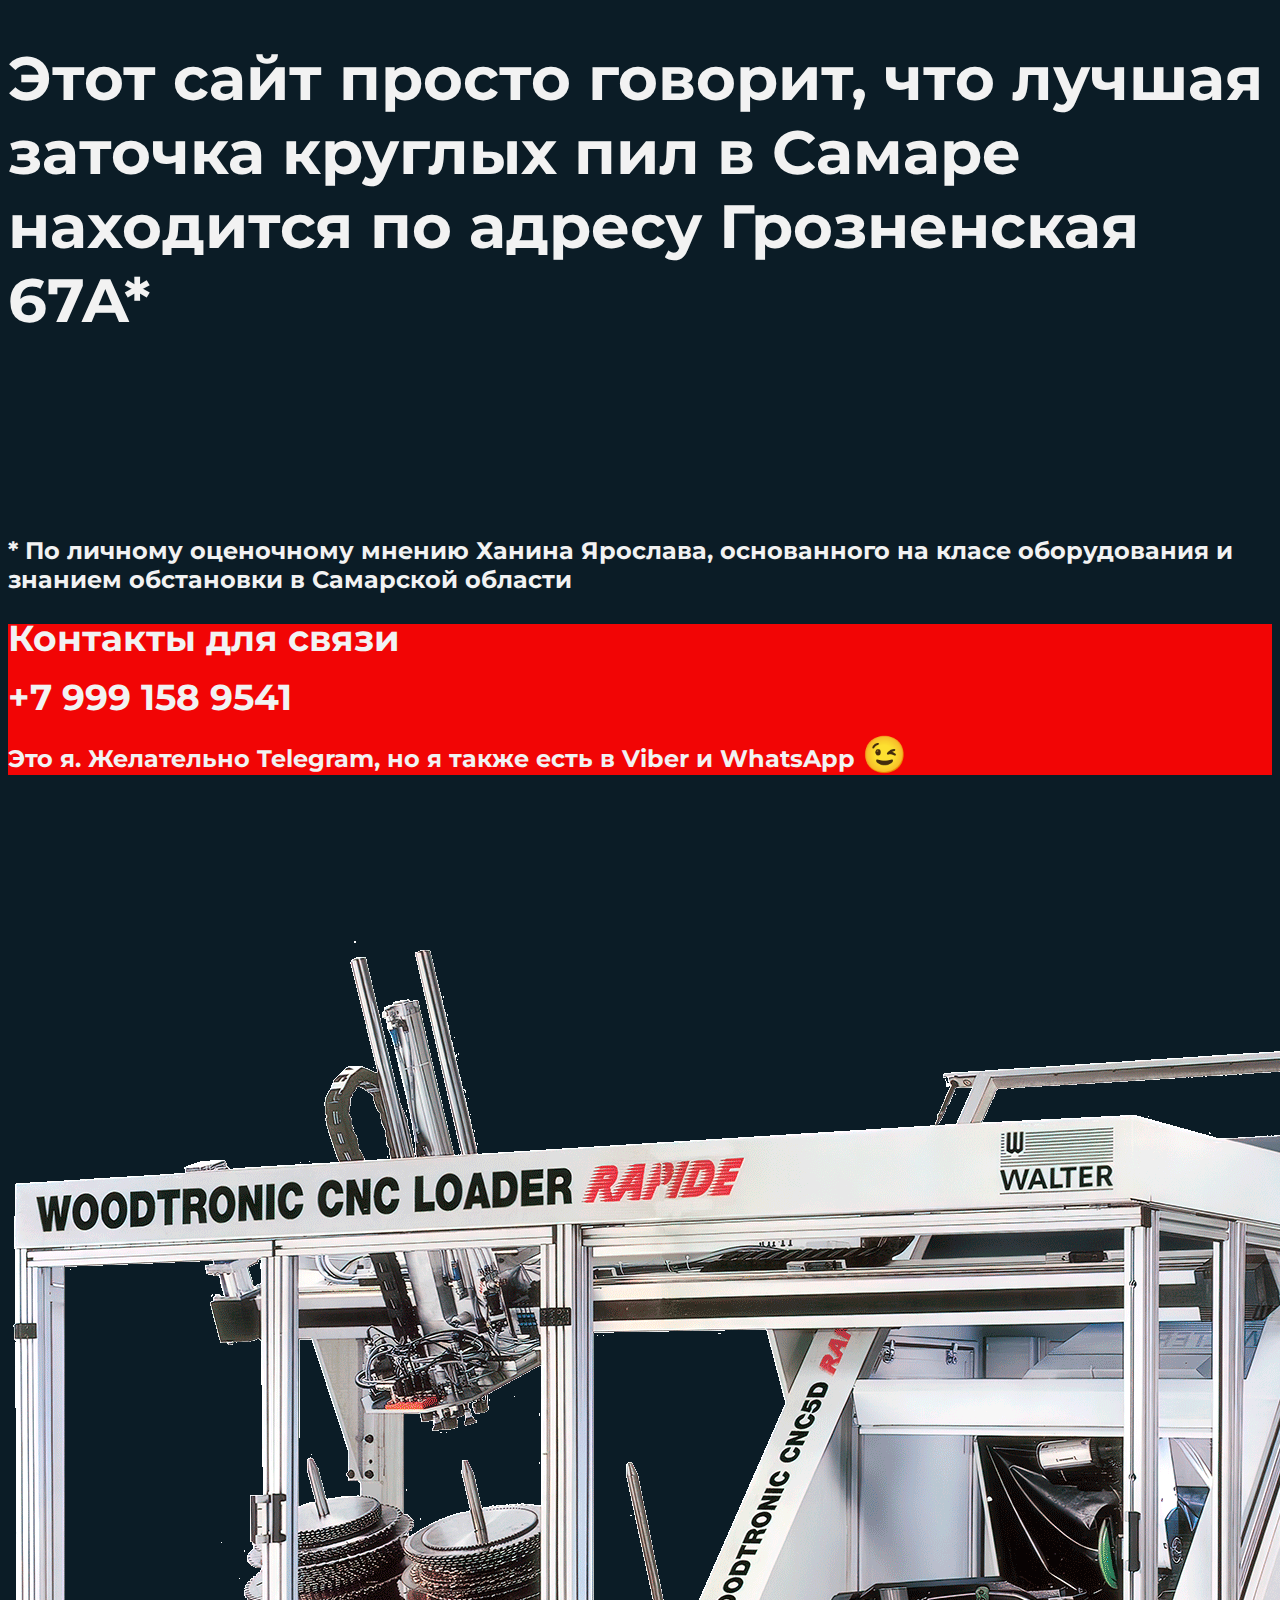
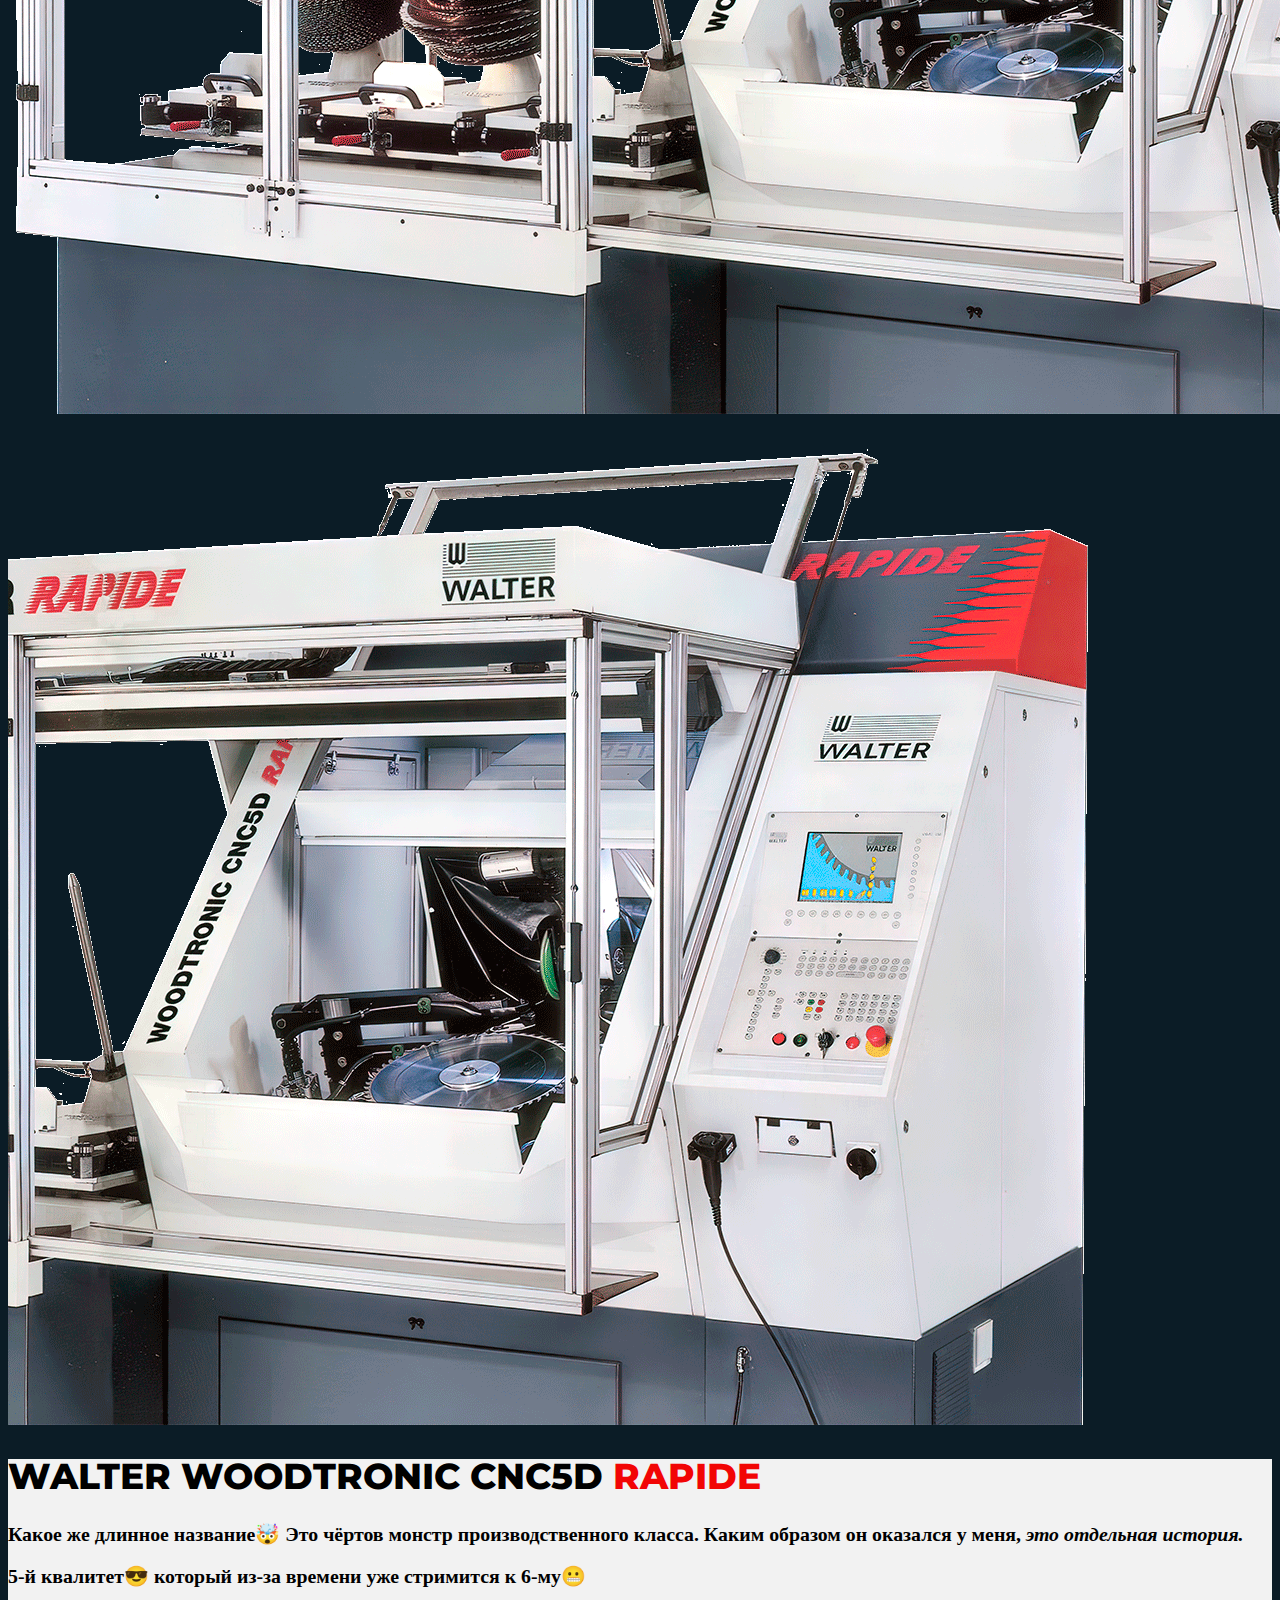
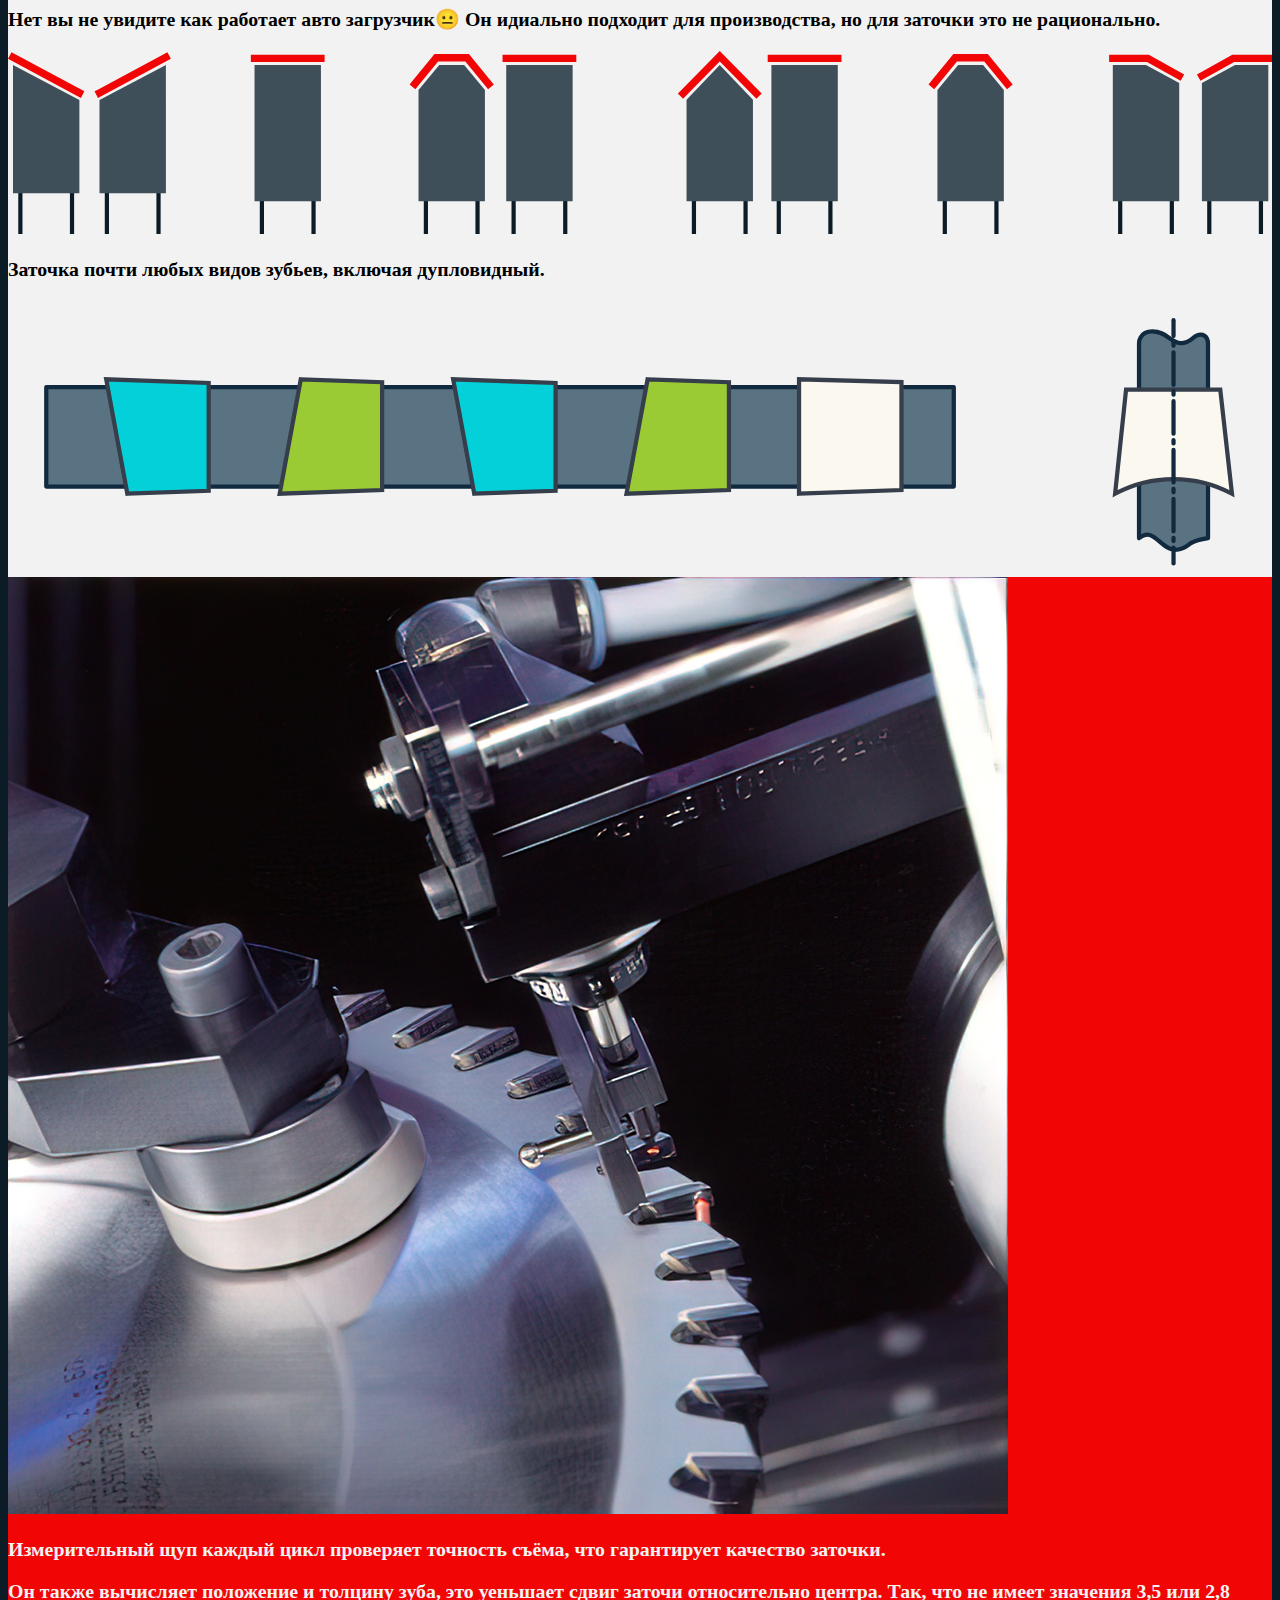
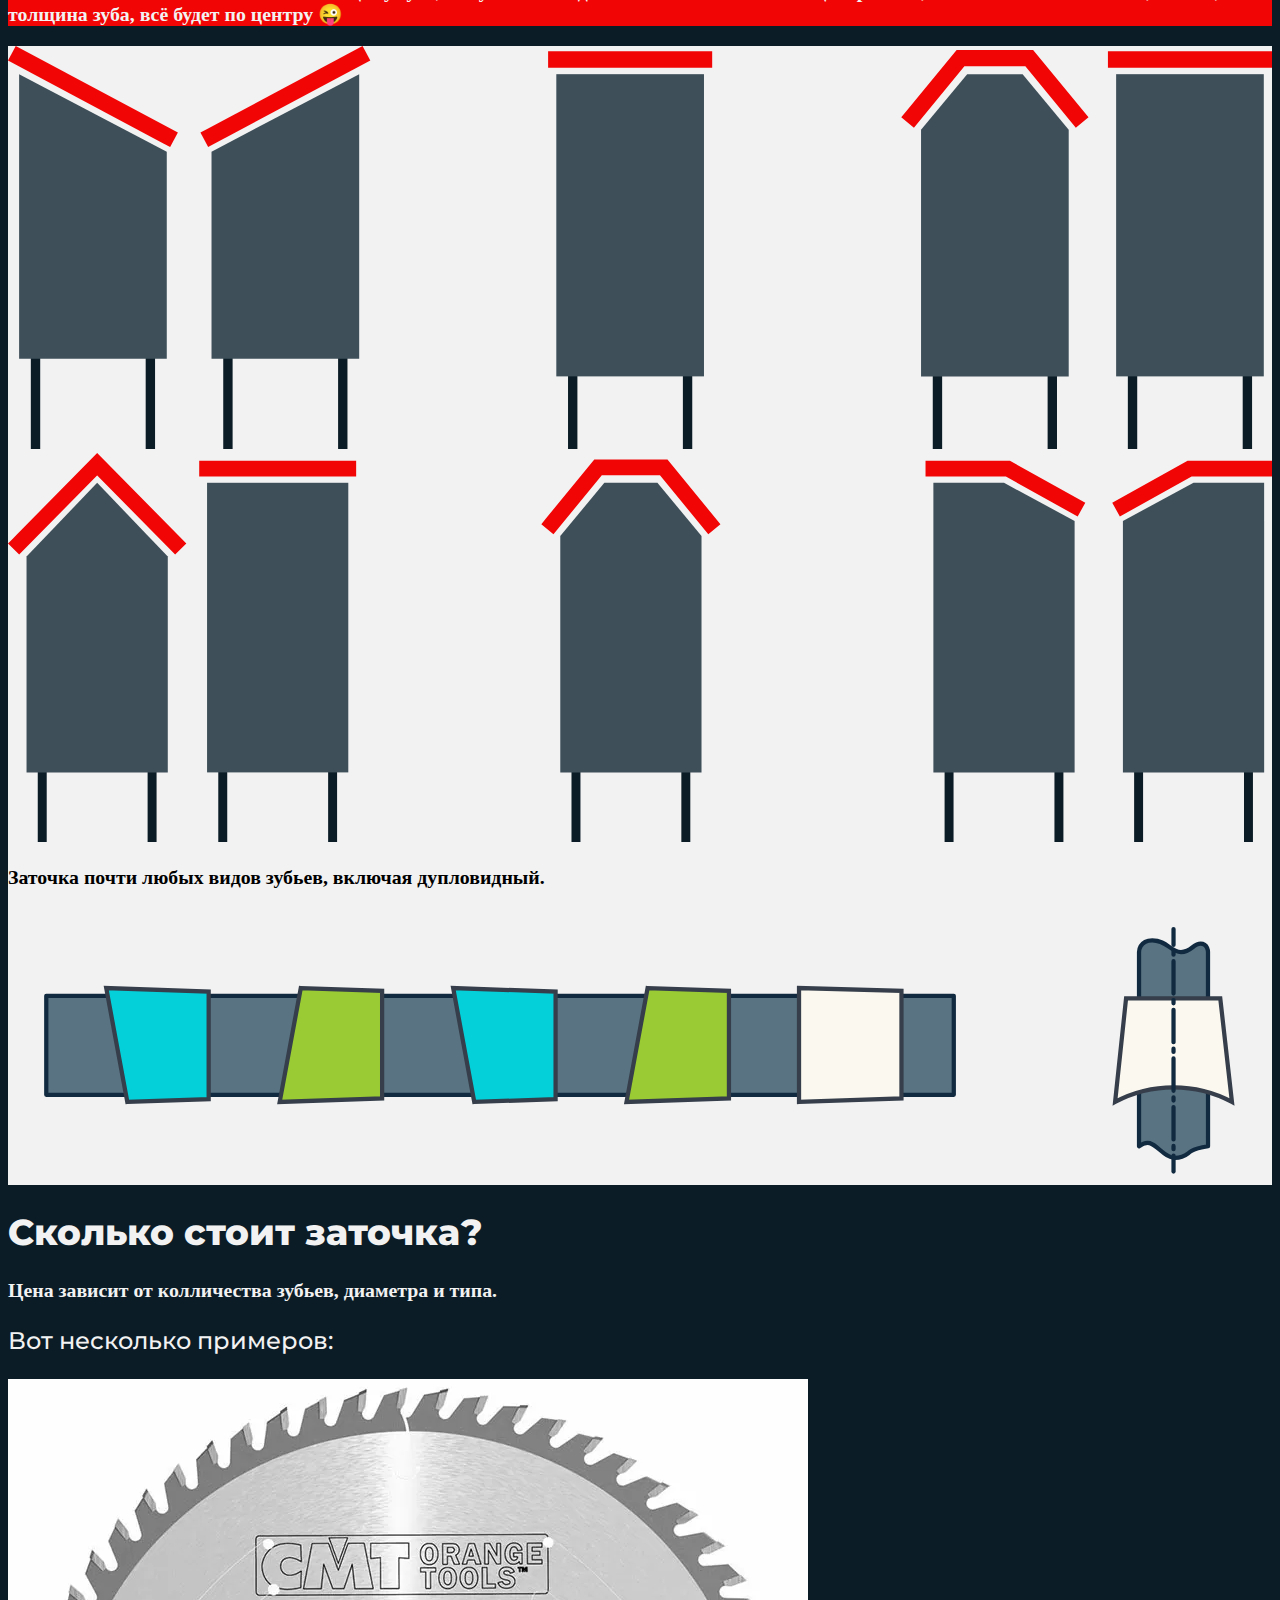
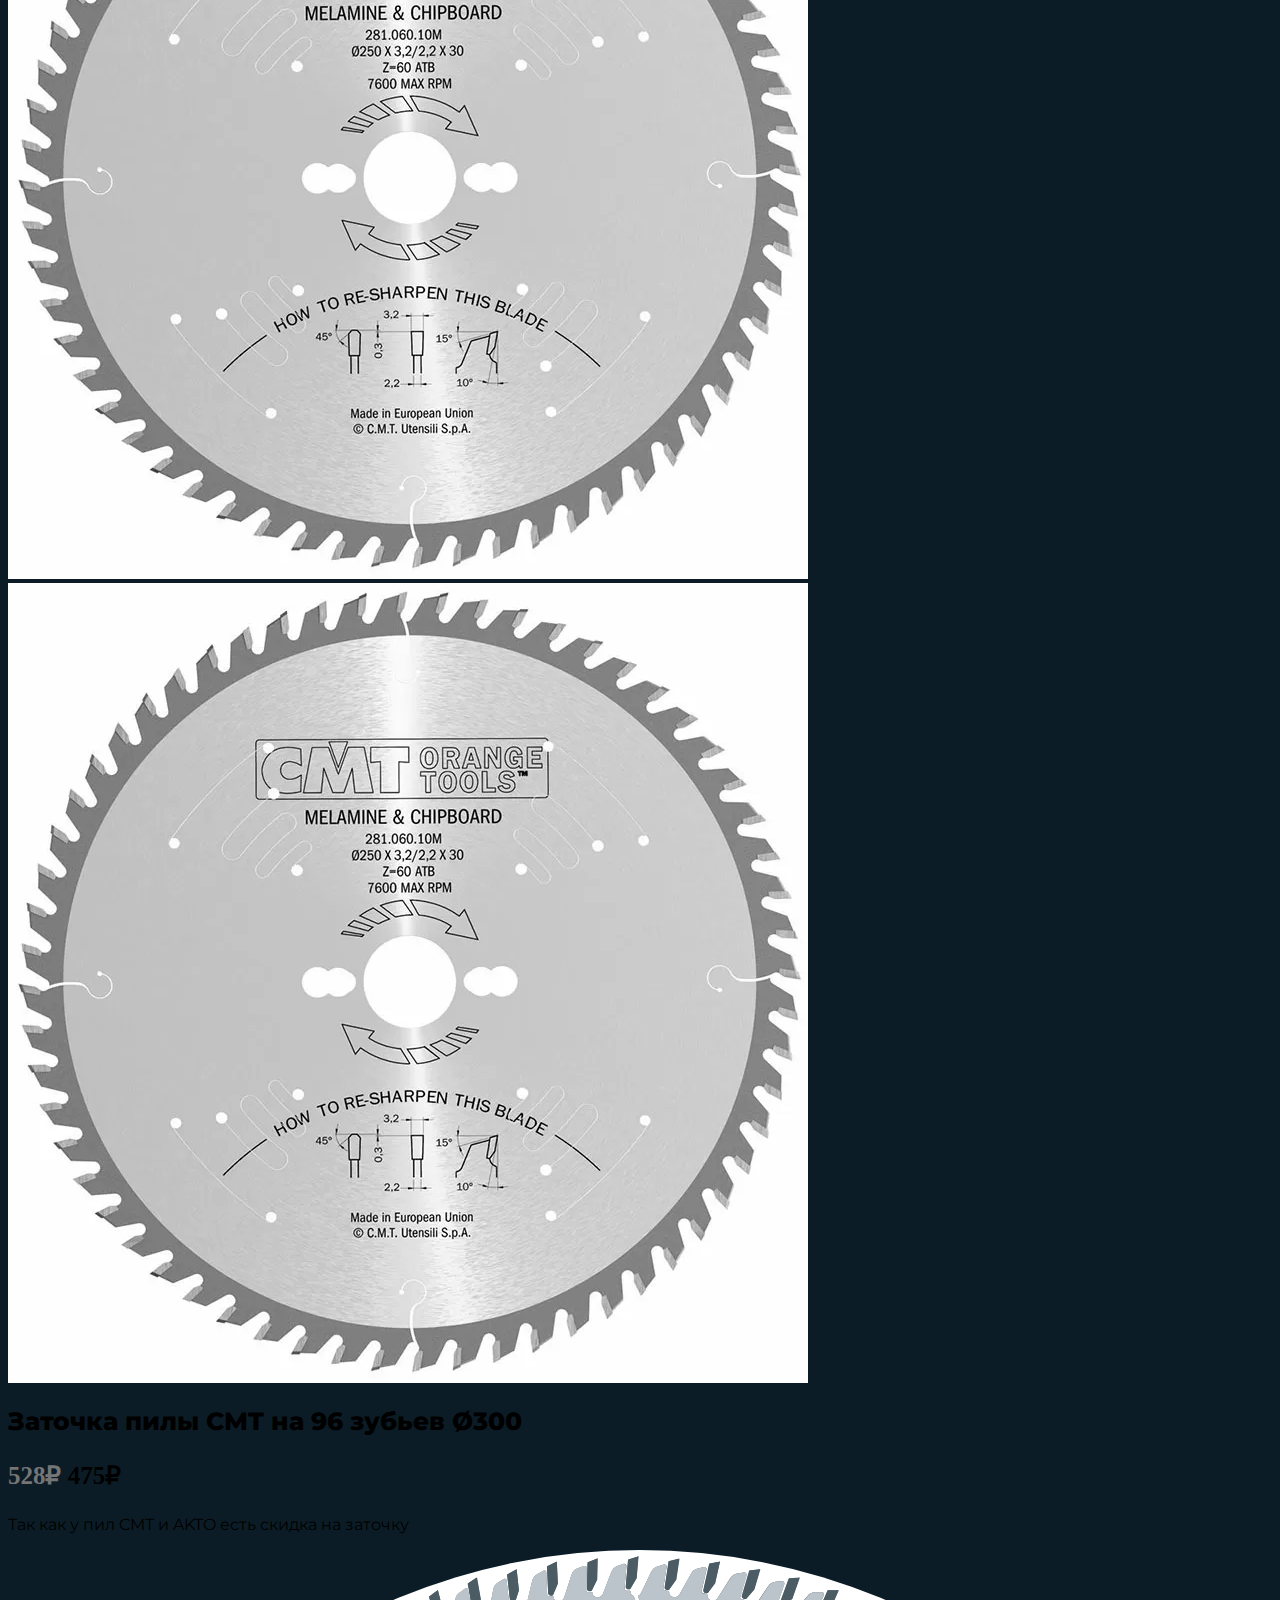
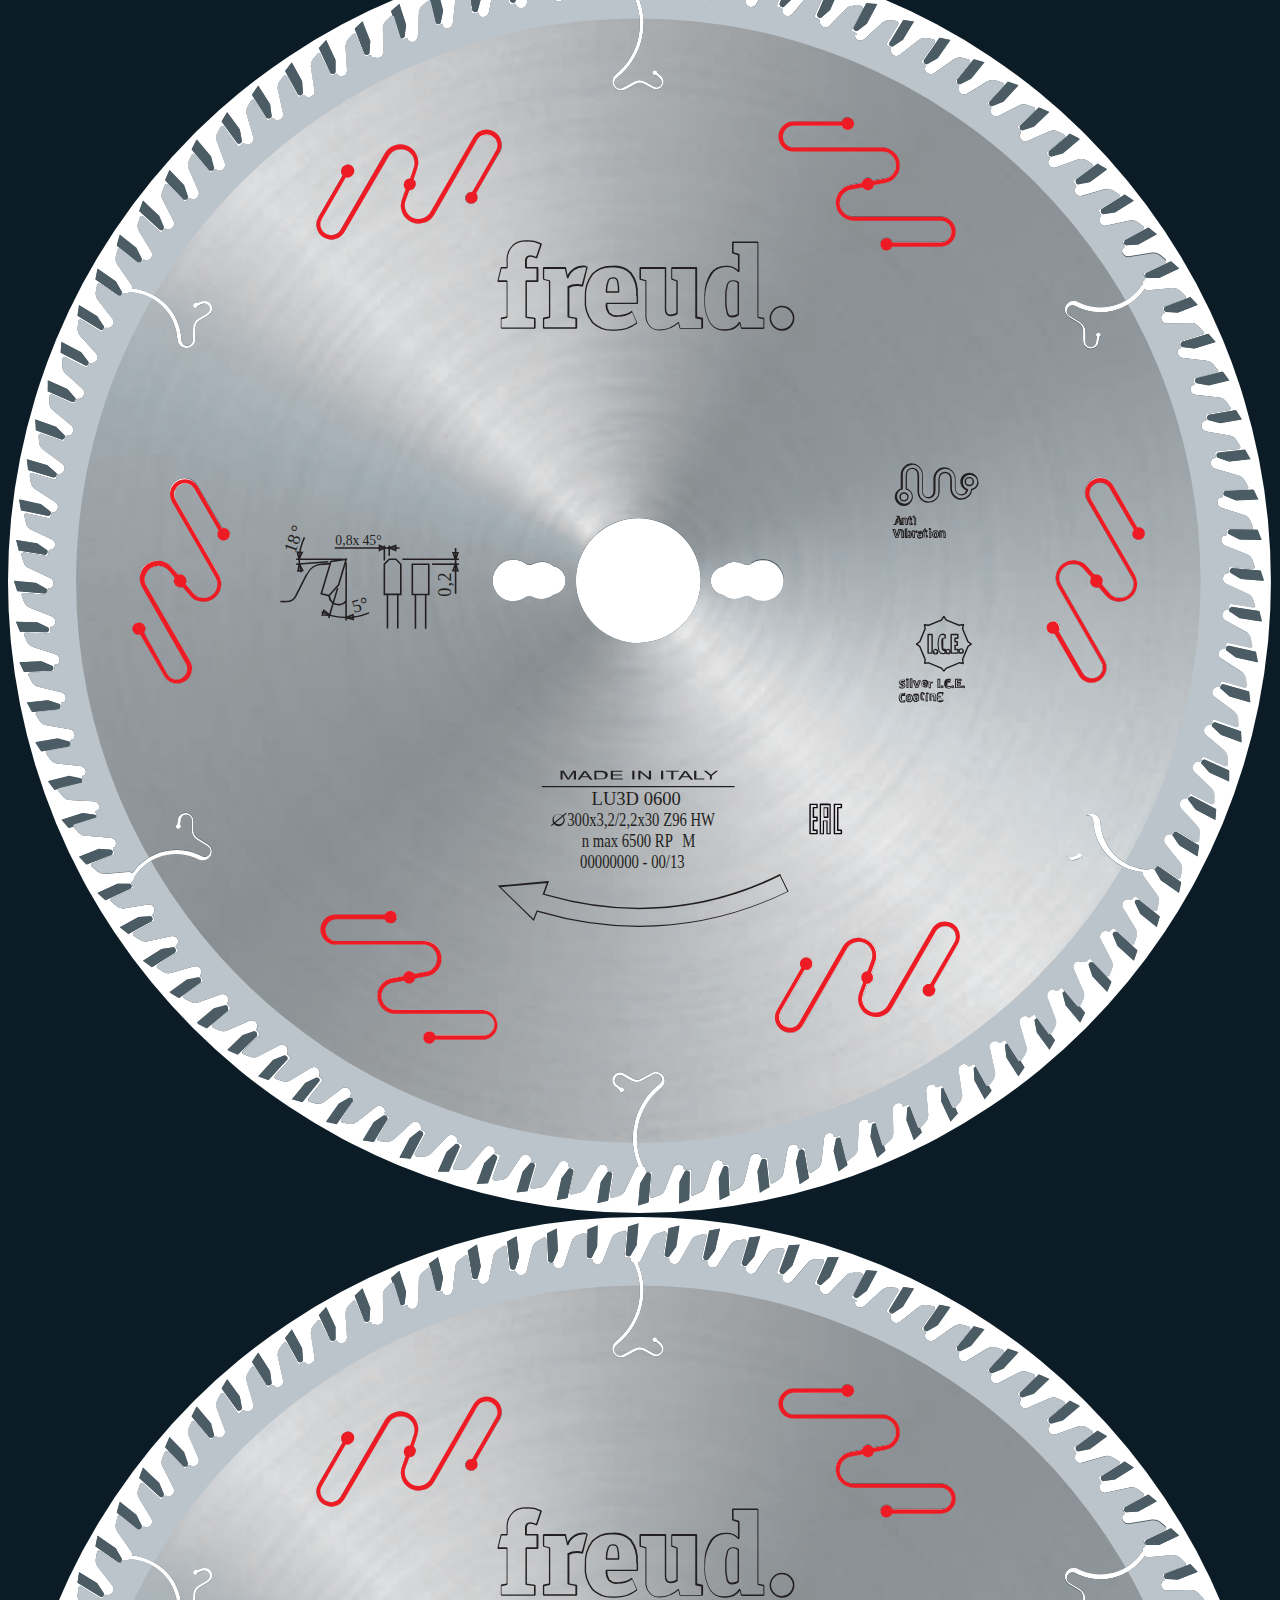
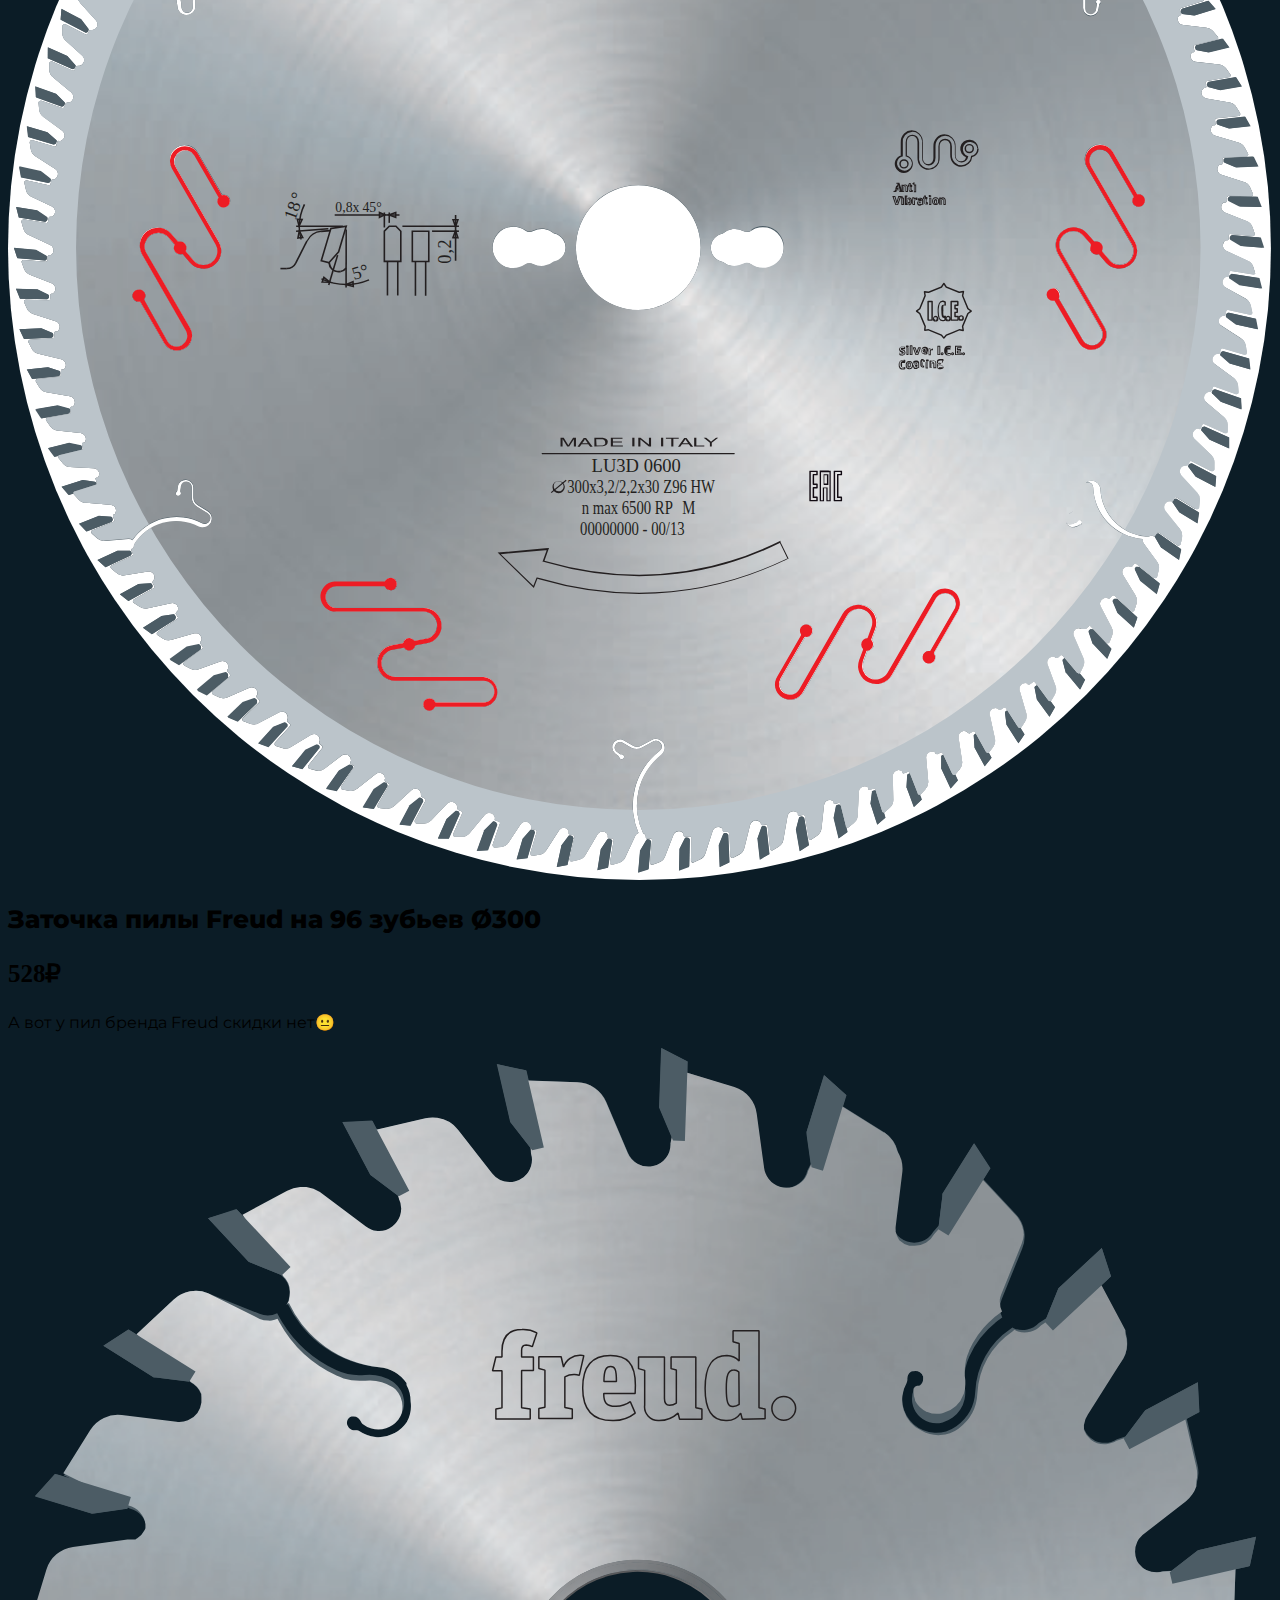
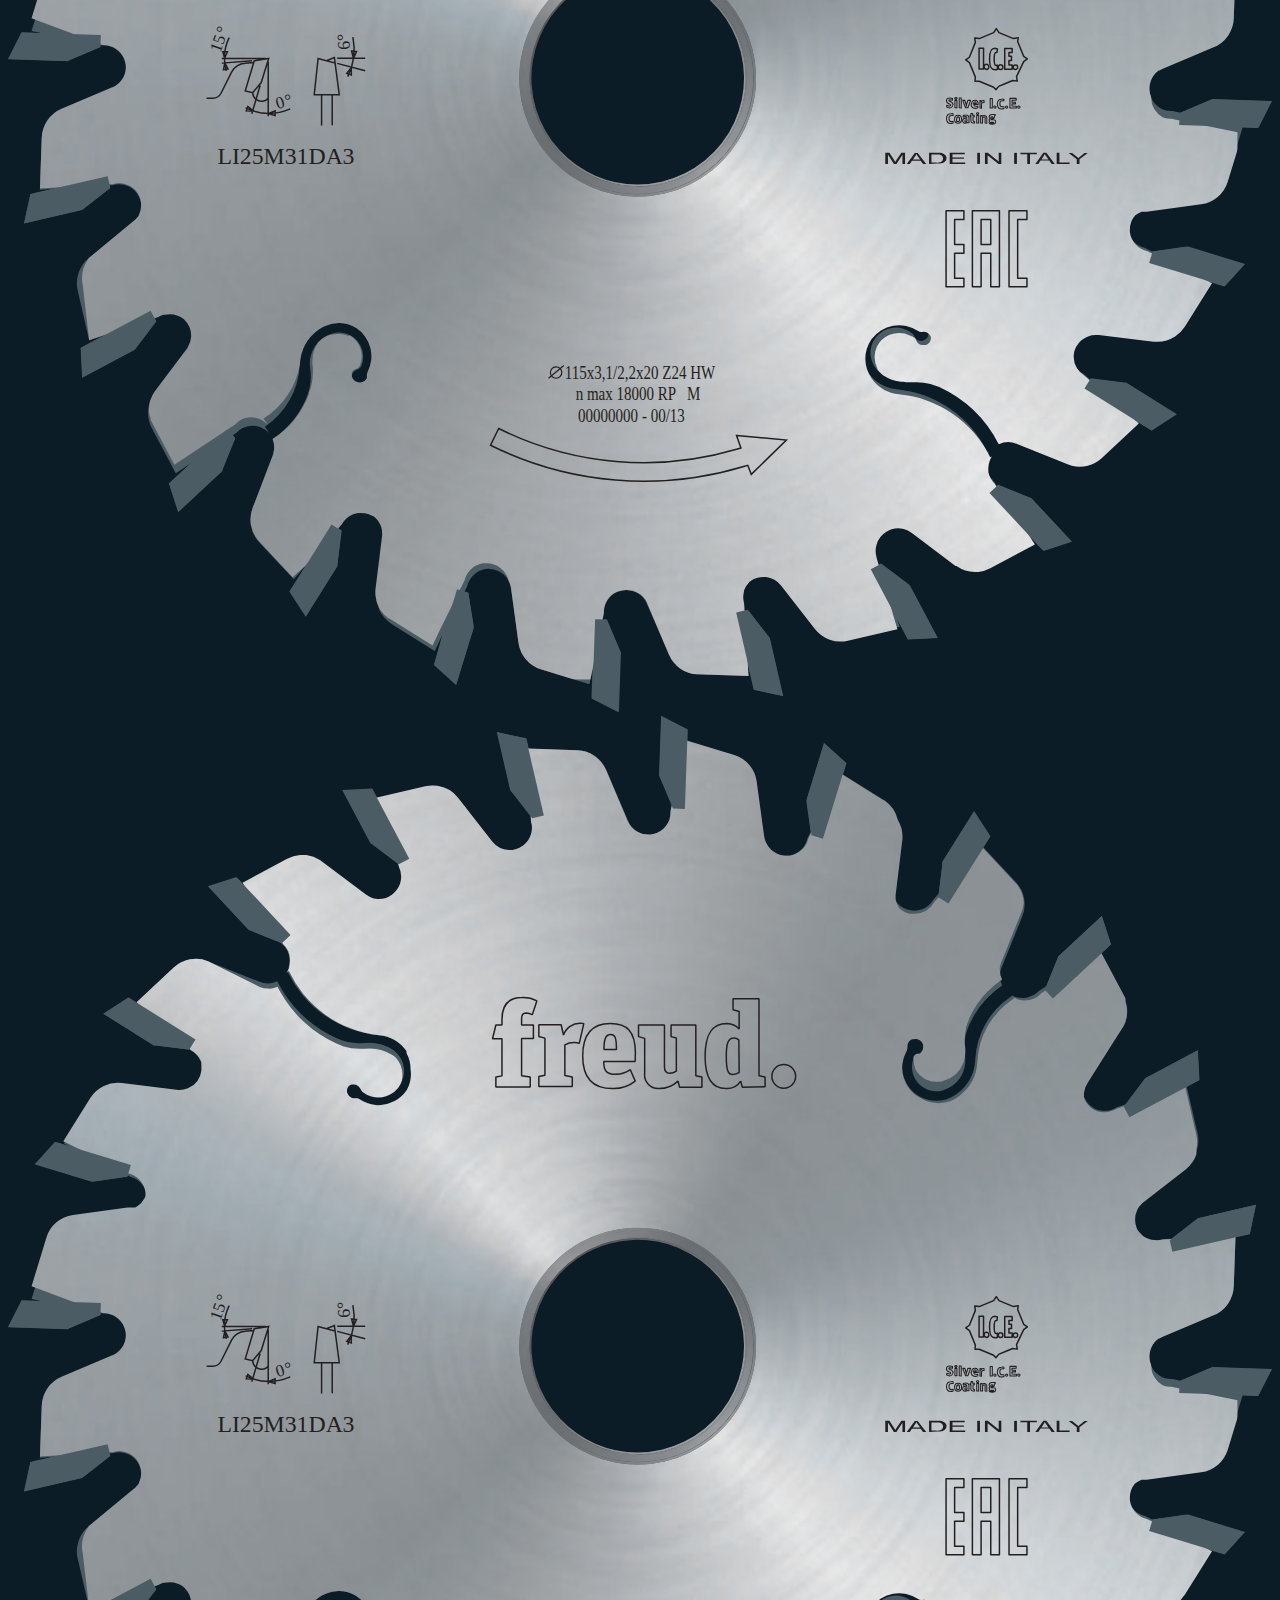
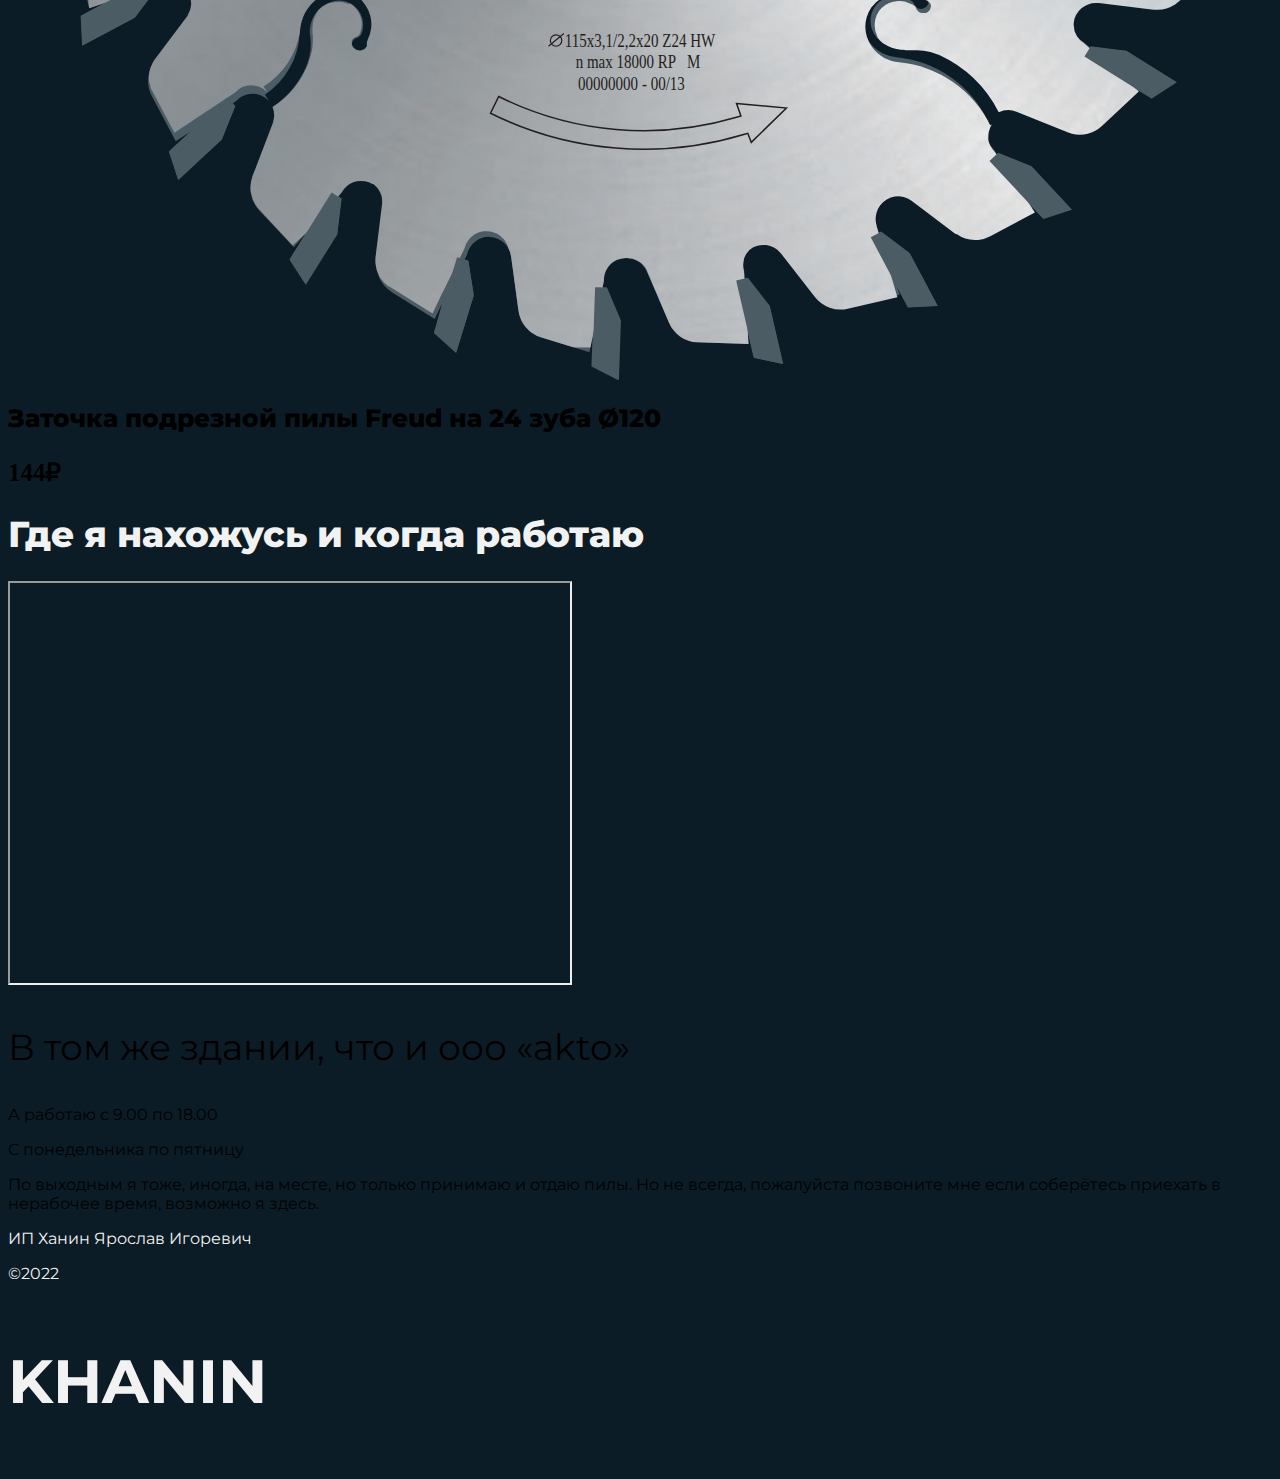
==== commit 03c23870: "Add dot_css" ====
--- a/index.html
+++ b/index.html
@@ -5,155 +5,15 @@
     <meta charset="UTF-8">
     <meta name="viewport" content="width=device-width, initial-scale=1.0">
     <!-- <link rel="stylesheet" href="../bootstrap-5.1.0-dist/css/bootstrap.min.css"> -->
+    <meta name="author" content="Khanin Yaroslav">
+    <meta name="description" content="Заточка пил в Самаре с твердосплавными напайками. Круглых, дисковых.">
     <title>Заточка в Самаре</title>
-    <link href="https://cdn.jsdelivr.net/npm/bootstrap@5.1.0/dist/css/bootstrap.min.css" rel="stylesheet"
-        integrity="sha384-KyZXEAg3QhqLMpG8r+8fhAXLRk2vvoC2f3B09zVXn8CA5QIVfZOJ3BCsw2P0p/We" crossorigin="anonymous">
-    <link href="https://fonts.googleapis.com/css2?family=Montserrat:wght@300;500;600;700;800&display=swap"
-        rel="stylesheet">
-    <link rel="icon" href="/favicon@.ico" type="image/x-icon">
-    <style>
-        body {
-            background-color: #0B1C26;
-        }
-
-        .one_slide {
-            min-height: 100vh;
-        }
-
-        #ligg {
-            background-color: #3E4F59;
-        }
-        .footer_logo,
-        h1 {
-            color: #F2F2F2;
-            font-family: Montserrat;
-            font-size: 61px;
-            font-style: normal;
-            font-weight: 700;
-            line-height: 74px;
-            letter-spacing: 0em;
-            text-align: left;
-        }
-
-        .h1_row {
-            height: 50vh;
-            margin-bottom: 5vh;
-        }
-
-        .p_ps,
-        .bbg_red h2,
-        .bbg_red a,
-        h2,
-        h3 {
-            font-family: Montserrat;
-            font-size: 24px;
-            font-style: normal;
-            font-weight: 700;
-            line-height: 29px;
-            letter-spacing: 0em;
-            text-align: left;
-        }
-        .ff_mon{
-            font-family: Montserrat;
-        }
-        h3 {
-            font-weight: 500;
-        }
-
-        .p_ps,
-        .bbg_red h2,
-        .bbg_red a,
-        .walter_w {
-            color: #F2F2F2;
-        }
-
-        .bbg_red .p_ps {
-            line-height: 32px;
-        }
-
-        .walter_h2 {
-            line-height: 34px;
-            font-weight: 800;
-        }
-
-        .rapide {
-            color: #F20505;
-        }
-        .location_block .fs-1,
-        .bbg_red h2,
-        .bbg_red a,
-        h2 {
-            font-size: 36px;
-            text-decoration: none;
-        }
-
-        .bbg_red {
-            background-color: #F20505;
-        }
-
-        .bbg_white {
-            background-color: #F2F2F2;
-        }
-
-        .row_22 {
-            height: 45vh;
-        }
-
-        .walter_p {
-            font-size: calc(1rem + 0.3vw);
-            font-weight: 600;
-        }
-        .saw_h2{
-            font-size: calc(1rem + 0.7vw);
-            font-weight: 800;
-        }
-        @media(max-width:860px) {
-            h1 {
-                font-size: calc(1rem + 3.23vw);
-                line-height: calc(1rem + 4.7vw);
-            }
-
-            .p_ps {
-                font-size: 20px;
-            }
-
-            .bbg_red .ttel,
-            .bbg_red h2,
-            .walter_h2 {
-                font-size: 28px;
-            }
-        }
-
-        @media(max-width:1199px) {
-            .p_ps {
-                font-size: calc(1rem + 1vw);
-            }
-        }
-
-        @media(max-width: 800px) {
-
-            .row_22,
-            .one_slide {
-                height: auto;
-            }
-        }
-
-        @media(max-width: 430px) {
-            .h1_row {
-                margin-bottom: 10vh;
-                font-size: 0, 5rem;
-                height: auto;
-            }
-
-            .bbg_red .p_ps {
-                font-size: 16px;
-            }
-        }
-
-        .smile {
-            font-size: 1.5em;
-        }
-    </style>
+    <link href="https://cdn.jsdelivr.net/npm/bootstrap@5.1.0/dist/css/bootstrap.min.css" rel="stylesheet" integrity="sha384-KyZXEAg3QhqLMpG8r+8fhAXLRk2vvoC2f3B09zVXn8CA5QIVfZOJ3BCsw2P0p/We" crossorigin="anonymous">
+    <link href="https://fonts.googleapis.com/css2?family=Montserrat:wght@300;500;600;700;800&display=swap" rel="stylesheet">
+    <link rel="icon" href="/favicon.ico" type="image/x-icon">
+    <link type="image/x-icon" href="/favicon.ico" rel="shortcut icon">
+    <link href="style_saw.css" rel="stylesheet">
+    <link href="rotate_saw.css" rel="stylesheet">
 </head>
 
 
@@ -162,30 +22,29 @@
         <div class="one_slide">
             <div class="row h1_row align-items-end">
                 <div class="col">
-                    <h1 class="m-3 m-md-0">Этот сайт просто говорит, что лучшая заточка круглых пил в&nbsp;Самаре
-                        находится по адресу Грозненская 67А*
+                    <h1 class="m-3 m-md-0">Этот сайт просто говорит, что лучшая заточка круглых пил в&nbsp;Самаре находится по адресу Грозненская 67А*
                     </h1>
                 </div>
             </div>
             <!-- Вторая часть -->
-            <div class="row row_22 mb-5 mb-md-0">
+            <div class="row comment_contact_row mb-5 mb-md-0">
                 <!-- левая заметка -->
                 <div class="col-md-6">
                     <p class="p_ps m-3 m-md-0">
-                        * По личному оценочному мнению Ханина&nbsp;Ярослава, основанного на класе оборудования и знанием
-                        обстановки в Самарской области
+                        * По личному оценочному мнению Ханина&nbsp;Ярослава, основанного на класе оборудования и знанием обстановки в Самарской области
                     </p>
                 </div>
                 <!-- правая красная -->
-                <div class="col-md-6 bbg_red">
+                <div class="col-md-6 main_phone_unit background_red">
                     <h2 class="m-md-5 m-3">Контакты для&nbsp;связи</h2>
-                    <a href="tel:+7 999 158 9541" class="m-md-5 m-3 ttel">+7 999 158 9541</a>
+                    <a href="tel:+7 999 158 9541" class="m-md-5 m-3 telephone">+7 999 158 9541</a>
                     <p class="p_ps mx-md-5 ms-3 mt-2">Это я. Желательно Telegram, но я также есть в Viber и WhatsApp
                         <span class="smile">😉</span>
                     </p>
                 </div>
             </div>
         </div>
+
         <div class="row mt-5">
             <!-- главное изображение -->
             <img class="mt-md-3 d-none d-sm-block" src="CNC5D_RAPIDE_FULL-_small.webp" alt="Изображение заточного станка">
@@ -193,38 +52,33 @@
             <img class="mt-md-3 d-block d-sm-none" src="CNC5D_RAPIDE_CROP_small.webp" alt="Изображение заточного станка">
         </div>
         <div class="row" style="min-height: 200px;">
-            <div class="col-md-6 bbg_white">
+            <div class="col-md-6 background_white">
                 <h2 class="m-3 mt-md-5 ms-md-4 walter_h2">WALTER WOODTRONIC CNC5D <span class="rapide">RAPIDE</span>
                 </h2>
-                <p class="mx-3 mx-md-4 walter_p">Какое же длинное название🤯 Это&nbsp;чёртов монстр производственного
-                    класса. Каким образом он оказался у&nbsp;меня, <i>это отдельная история.</i></p>
+                <p class="mx-3 mx-md-4 walter_p">Какое же длинное название🤯 Это&nbsp;чёртов монстр производственного класса. Каким образом он оказался у&nbsp;меня, <i>это отдельная история.</i></p>
                 <p class="mx-3 mx-md-4 walter_p">5-й квалитет😎 который из-за времени уже стримится к 6-му😬
                 </p>
-                <p class="mx-3 mx-md-4 walter_p">Нет вы не увидите как работает авто загрузчик😐 Он идиально подходит
-                    для производства, но для заточки это не рационально.</p>
+                <p class="mx-3 mx-md-4 walter_p">Нет вы не увидите как работает авто загрузчик😐 Он идиально подходит для производства, но для заточки это не рационально.</p>
                 <!-- Ниже часть, которую необходио перенести на мобилках -->
                 <img class="m-4 d-none d-md-block" src="зубы ряд.svg" alt="изображение зубов первое">
-                <p class="mx-3 mx-md-4 walter_p d-none d-md-block">Заточка почти любых видов зубьев, включая
-                    дупловидный.</p>
-                <img class="m-4 d-none d-md-block" src="зубы 2.svg"
-                    alt="изображение аллексиальных зубов и изображение дупловидного зуба">
+                <p class="mx-3 mx-md-4 walter_p d-none d-md-block">Заточка почти любых видов зубьев, включая дупловидный.
+                </p>
+                <img class="m-4 d-none d-md-block" src="зубы 2.svg" alt="изображение аллексиальных зубов и изображение дупловидного зуба">
 
             </div>
-            <div class="col-md-6 p-0 pb-4" style="background-color: #F20505;">
+
+            <div class="col-md-6 p-0 pb-4 background_red">
                 <img class="p-md-5 img-fluid" src="Щуп 1000.jpg" alt="Изображение заточного станка">
-                <p class="p-4 pb-2 p-md-0 px-md-5 walter_p walter_w">Измерительный щуп каждый цикл проверяет точность
-                    съёма, что гарантирует качество заточки.</p>
-                <p class="px-4 p-md-0 px-md-5 walter_p walter_w">Он также вычисляет положение и толцину зуба, это
-                    уеньшает сдвиг заточи относительно центра. Так, что не имеет значения 3,5 или 2,8 толщина зуба, всё
-                    будет по центру 😜</p>
+                <p class="p-4 pb-2 p-md-0 px-md-5 walter_p walter_w">Измерительный щуп каждый цикл проверяет точность съёма, что гарантирует качество заточки.</p>
+                <p class="px-4 p-md-0 px-md-5 walter_p walter_w">Он также вычисляет положение и толцину зуба, это уеньшает сдвиг заточи относительно центра. Так, что не имеет значения 3,5 или 2,8 толщина зуба, всё будет по центру 😜</p>
             </div>
+
             <!-- Ниже колонка только для мобилок -->
-            <div class="col d-block d-md-none bbg_white">
+            <div class="col d-block d-md-none background_white">
                 <img class="m-4 mx-3 mt-5" src="Ст1.svg" alt="изображение зубов первое">
                 <img class="m-4 mx-3 mt-2" src="Ст2.svg" alt="изображение зубов второе">
                 <p class="mx-3 mx-md-4 walter_p">Заточка почти любых видов зубьев, включая дупловидный.</p>
-                <img class="mb-4 mx-3" src="зубы 2.svg"
-                    alt="изображение аллексиальных зубов и изображение дупловидного зуба">
+                <img class="mb-4 mx-3" src="зубы 2.svg" alt="изображение аллексиальных зубов и изображение дупловидного зуба">
             </div>
         </div>
         <div class="row my-5 pt-4">
@@ -233,50 +87,51 @@
                 <p class="walter_p walter_w">Цена зависит от колличества зубьев, диаметра и типа.</p>
                 <h3 class="walter_w">Вот несколько примеров:</h3>
                 <!-- Пила CMT D300Z96 -->
-                <div class="row mt-4" style="background-color: white;">
+                <div class="row mt-4 bg-white">
                     <!-- Костыль, одна часть заменяется на мобилках -->
                     <div class="col-md-4 row p-4 d-none d-md-block">
-                        <img class="" src="281.060.10M.webp" alt="изображение пилы CMT">
+                        <img class="rotating_r rounded-circle" src="281.060.10M.webp" alt="изображение пилы CMT">
                     </div>
                     <div class="col-md-4 row p-4 mx-auto mx-ms-0 d-block d-md-none">
-                        <img class="" src="281.060.10M.webp" alt="изображение пилы CMT">
+                        <img src="281.060.10M.webp" alt="изображение пилы CMT">
                     </div>
                     <!-- Конец костыля -->
                     <div class="col-md-8 mt-4">
                         <h2 class="saw_h2">Заточка пилы CMT на 96 зубьев Ø300</h2>
-                        <p class="saw_h2 mb-0  fs-1" > <span class="text-decoration-line-through" style="color: #757575">528₽</span> 475₽</p>
+                        <p class="saw_h2 mb-0  fs-1"> <span class="text-decoration-line-through" style="color: #757575">528₽</span> 475₽</p>
                         <p class=" fs-5 ff_mon">Так как у пил CMT и AKTO есть скидка на заточку</p>
                     </div>
                 </div>
                 <!-- Пила Freud D300Z96 -->
-                <div class="row mt-4" style="background-color: white;">
+                <div class="row mt-4 bg-white">
                     <!-- Костыль, одна часть заменяется на мобилках -->
                     <div class="col-md-4 row p-4 d-none d-md-block">
-                        <img class="" src="Freud.svg" alt="изображение пилы CMT">
+                        <img class="rotating_r" src="Freud_LU3D_0600.svg" alt="изображение пилы Freud">
                     </div>
                     <div class="col-md-4 row p-4 mx-auto mx-ms-0 d-block d-md-none">
-                        <img class="" src="Freud.svg" alt="изображение пилы CMT">
+                        <img src="Freud_LU3D_0600.svg" alt="изображение пилы CMT">
                     </div>
                     <!-- Конец костыля -->
+
                     <div class="col-md-8 mt-4">
                         <h2 class="saw_h2">Заточка пилы Freud на 96 зубьев Ø300</h2>
-                        <p class="saw_h2 mb-0  fs-1" >528₽</p>
+                        <p class="saw_h2 mb-0  fs-1">528₽</p>
                         <p class=" fs-5 ff_mon">А вот у пил бренда Freud скидки нет😐</p>
                     </div>
                 </div>
                 <!-- Пила подрезная Freud D120Z24 -->
-                <div class="row mt-4" style="background-color: white;">
+                <div class="row mt-4 bg-white">
                     <!-- Костыль, одна часть заменяется на мобилках -->
                     <div class="col-md-4 row p-5 d-none d-md-block">
-                        <img class="" src="Freud подрезная.svg" alt="изображение пилы CMT">
+                        <img class="rotating_l" src="Freud подрезная.svg" alt="изображение пилы CMT">
                     </div>
                     <div class="col-md-4 row p-5 mx-auto mx-ms-0 d-block d-md-none">
-                        <img class="" src="Freud подрезная.svg" alt="изображение пилы CMT">
+                        <img src="Freud подрезная.svg" alt="изображение пилы CMT">
                     </div>
                     <!-- Конец костыля -->
                     <div class="col-md-8 my-4">
                         <h2 class="saw_h2 ff_mon">Заточка подрезной пилы Freud на 24 зуба Ø120</h2>
-                        <p class="saw_h2 mb-0  fs-1" >144₽</p>
+                        <p class="saw_h2 mb-0  fs-1">144₽</p>
                     </div>
                 </div>
             </div>
@@ -285,7 +140,7 @@
             <h2 class="walter_w walter_h2">Где я нахожусь и когда работаю</h2>
         </div>
 
-        <div class="row location_block mt-3 mb-5" style="background-color: white;">
+        <div class="row location_block mt-3 mb-5 bg-white">
             <!-- <div class="col-md-6" style="position:relative;overflow:hidden;"> -->
             <iframe class="col-md-5" src="https://yandex.ru/map-widget/v1/-/CCUNQ4xSPC" width="560" height="400" frameborder="1" allowfullscreen="true" style="position:relative;"></iframe>
             <!-- </div> -->
@@ -307,4 +162,4 @@
 
 </body>
 
-</html>
+</html>--- a/style_saw.css
+++ b/style_saw.css
@@ -0,0 +1,142 @@
+body {
+    background-color: #0B1C26;
+}
+
+.one_slide {
+    min-height: 100vh;
+}
+
+#ligg {
+    background-color: #3E4F59;
+}
+
+.footer_logo,
+h1 {
+    color: #F2F2F2;
+    font-family: Montserrat;
+    font-size: 61px;
+    font-style: normal;
+    font-weight: 700;
+    line-height: 74px;
+    letter-spacing: 0em;
+    text-align: left;
+}
+
+.h1_row {
+    height: 50vh;
+    margin-bottom: 5vh;
+}
+
+.p_ps,
+.main_phone_unit h2,
+.main_phone_unit a,
+h2,
+h3 {
+    font-family: Montserrat;
+    font-size: 24px;
+    font-style: normal;
+    font-weight: 700;
+    line-height: 29px;
+    letter-spacing: 0em;
+    text-align: left;
+}
+
+.ff_mon {
+    font-family: Montserrat;
+}
+
+h3 {
+    font-weight: 500;
+}
+
+.p_ps,
+.main_phone_unit h2,
+.main_phone_unit a,
+.walter_w {
+    color: #F2F2F2;
+}
+
+.main_phone_unit .p_ps {
+    line-height: 32px;
+}
+
+.walter_h2 {
+    line-height: 34px;
+    font-weight: 800;
+}
+
+.rapide {
+    color: #F20505;
+}
+
+.location_block .fs-1,
+.main_phone_unit h2,
+.main_phone_unit a,
+h2 {
+    font-size: 36px;
+    text-decoration: none;
+}
+
+
+.background_white {
+    background-color: #F2F2F2;
+}
+.background_red{
+    background-color: #F20505;
+}
+.comment_contact_row {
+    height: 45vh;
+}
+
+.walter_p {
+    font-size: calc(1rem + 0.3vw);
+    font-weight: 600;
+}
+
+.saw_h2 {
+    font-size: calc(1rem + 0.7vw);
+    font-weight: 800;
+}
+
+@media(max-width:860px) {
+    h1 {
+        font-size: calc(1rem + 3.23vw);
+        line-height: calc(1rem + 4.7vw);
+    }
+    .p_ps {
+        font-size: 20px;
+    }
+    .main_phone_unit .telephone,
+    .main_phone_unit h2,
+    .walter_h2 {
+        font-size: 28px;
+    }
+}
+
+@media(max-width:1199px) {
+    .p_ps {
+        font-size: calc(1rem + 1vw);
+    }
+}
+
+@media(max-width: 800px) {
+    .comment_contact_row,
+    .one_slide {
+        height: auto;
+    }
+}
+
+@media(max-width: 430px) {
+    .h1_row {
+        margin-bottom: 10vh;
+        font-size: 0, 5rem;
+        height: auto;
+    }
+    .main_phone_unit .p_ps {
+        font-size: 16px;
+    }
+}
+
+.smile {
+    font-size: 1.5em;
+}--- a/rotate_saw.css
+++ b/rotate_saw.css
@@ -0,0 +1,11 @@
+.rotating_r,
+.rotating_l{
+    transition: transform .7s ease-in-out;
+}
+
+.bg-white:hover .rotating_r {
+    transform: rotate(360deg);
+}
+.bg-white:hover .rotating_l {
+    transform: rotate(-360deg);
+}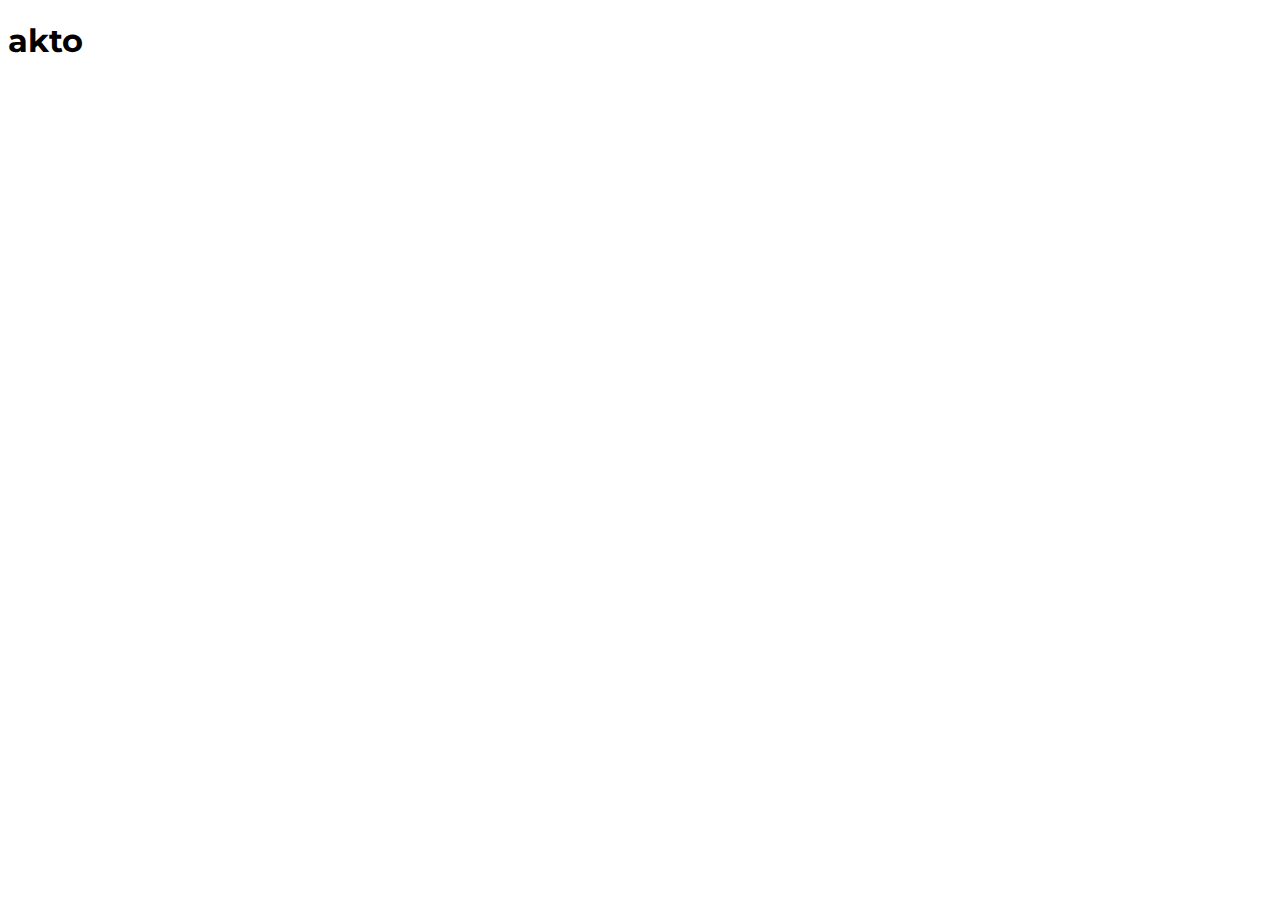
==== commit 07bb5179: "Папка saw" ====
--- a/index.html
+++ b/index.html
@@ -1,165 +1,19 @@
 <!DOCTYPE html>
 <html lang="ru">
-
 <head>
     <meta charset="UTF-8">
+    <meta http-equiv="X-UA-Compatible" content="IE=edge">
     <meta name="viewport" content="width=device-width, initial-scale=1.0">
-    <!-- <link rel="stylesheet" href="../bootstrap-5.1.0-dist/css/bootstrap.min.css"> -->
-    <meta name="author" content="Khanin Yaroslav">
-    <meta name="description" content="Заточка пил в Самаре с твердосплавными напайками. Круглых, дисковых.">
-    <title>Заточка в Самаре</title>
+
     <link href="https://cdn.jsdelivr.net/npm/bootstrap@5.1.0/dist/css/bootstrap.min.css" rel="stylesheet" integrity="sha384-KyZXEAg3QhqLMpG8r+8fhAXLRk2vvoC2f3B09zVXn8CA5QIVfZOJ3BCsw2P0p/We" crossorigin="anonymous">
     <link href="https://fonts.googleapis.com/css2?family=Montserrat:wght@300;500;600;700;800&display=swap" rel="stylesheet">
-    <link rel="icon" href="/favicon.ico" type="image/x-icon">
-    <link type="image/x-icon" href="/favicon.ico" rel="shortcut icon">
-    <link href="style_saw.css" rel="stylesheet">
-    <link href="rotate_saw.css" rel="stylesheet">
-</head>
 
 
+    <link href="style_home.css" rel="stylesheet">
+
+    <title>akto.pro</title>
+</head>
 <body>
-    <main class="container-lg">
-        <div class="one_slide">
-            <div class="row h1_row align-items-end">
-                <div class="col">
-                    <h1 class="m-3 m-md-0">Этот сайт просто говорит, что лучшая заточка круглых пил в&nbsp;Самаре находится по адресу Грозненская 67А*
-                    </h1>
-                </div>
-            </div>
-            <!-- Вторая часть -->
-            <div class="row comment_contact_row mb-5 mb-md-0">
-                <!-- левая заметка -->
-                <div class="col-md-6">
-                    <p class="p_ps m-3 m-md-0">
-                        * По личному оценочному мнению Ханина&nbsp;Ярослава, основанного на класе оборудования и знанием обстановки в Самарской области
-                    </p>
-                </div>
-                <!-- правая красная -->
-                <div class="col-md-6 main_phone_unit background_red">
-                    <h2 class="m-md-5 m-3">Контакты для&nbsp;связи</h2>
-                    <a href="tel:+7 999 158 9541" class="m-md-5 m-3 telephone">+7 999 158 9541</a>
-                    <p class="p_ps mx-md-5 ms-3 mt-2">Это я. Желательно Telegram, но я также есть в Viber и WhatsApp
-                        <span class="smile">😉</span>
-                    </p>
-                </div>
-            </div>
-        </div>
-
-        <div class="row mt-5">
-            <!-- главное изображение -->
-            <img class="mt-md-3 d-none d-sm-block" src="CNC5D_RAPIDE_FULL-_small.webp" alt="Изображение заточного станка">
-            <!-- Кроп версия -->
-            <img class="mt-md-3 d-block d-sm-none" src="CNC5D_RAPIDE_CROP_small.webp" alt="Изображение заточного станка">
-        </div>
-        <div class="row" style="min-height: 200px;">
-            <div class="col-md-6 background_white">
-                <h2 class="m-3 mt-md-5 ms-md-4 walter_h2">WALTER WOODTRONIC CNC5D <span class="rapide">RAPIDE</span>
-                </h2>
-                <p class="mx-3 mx-md-4 walter_p">Какое же длинное название🤯 Это&nbsp;чёртов монстр производственного класса. Каким образом он оказался у&nbsp;меня, <i>это отдельная история.</i></p>
-                <p class="mx-3 mx-md-4 walter_p">5-й квалитет😎 который из-за времени уже стримится к 6-му😬
-                </p>
-                <p class="mx-3 mx-md-4 walter_p">Нет вы не увидите как работает авто загрузчик😐 Он идиально подходит для производства, но для заточки это не рационально.</p>
-                <!-- Ниже часть, которую необходио перенести на мобилках -->
-                <img class="m-4 d-none d-md-block" src="зубы ряд.svg" alt="изображение зубов первое">
-                <p class="mx-3 mx-md-4 walter_p d-none d-md-block">Заточка почти любых видов зубьев, включая дупловидный.
-                </p>
-                <img class="m-4 d-none d-md-block" src="зубы 2.svg" alt="изображение аллексиальных зубов и изображение дупловидного зуба">
-
-            </div>
-
-            <div class="col-md-6 p-0 pb-4 background_red">
-                <img class="p-md-5 img-fluid" src="Щуп 1000.jpg" alt="Изображение заточного станка">
-                <p class="p-4 pb-2 p-md-0 px-md-5 walter_p walter_w">Измерительный щуп каждый цикл проверяет точность съёма, что гарантирует качество заточки.</p>
-                <p class="px-4 p-md-0 px-md-5 walter_p walter_w">Он также вычисляет положение и толцину зуба, это уеньшает сдвиг заточи относительно центра. Так, что не имеет значения 3,5 или 2,8 толщина зуба, всё будет по центру 😜</p>
-            </div>
-
-            <!-- Ниже колонка только для мобилок -->
-            <div class="col d-block d-md-none background_white">
-                <img class="m-4 mx-3 mt-5" src="Ст1.svg" alt="изображение зубов первое">
-                <img class="m-4 mx-3 mt-2" src="Ст2.svg" alt="изображение зубов второе">
-                <p class="mx-3 mx-md-4 walter_p">Заточка почти любых видов зубьев, включая дупловидный.</p>
-                <img class="mb-4 mx-3" src="зубы 2.svg" alt="изображение аллексиальных зубов и изображение дупловидного зуба">
-            </div>
-        </div>
-        <div class="row my-5 pt-4">
-            <h2 class="walter_w walter_h2">Сколько стоит заточка?</h2>
-            <div class="col">
-                <p class="walter_p walter_w">Цена зависит от колличества зубьев, диаметра и типа.</p>
-                <h3 class="walter_w">Вот несколько примеров:</h3>
-                <!-- Пила CMT D300Z96 -->
-                <div class="row mt-4 bg-white">
-                    <!-- Костыль, одна часть заменяется на мобилках -->
-                    <div class="col-md-4 row p-4 d-none d-md-block">
-                        <img class="rotating_r rounded-circle" src="281.060.10M.webp" alt="изображение пилы CMT">
-                    </div>
-                    <div class="col-md-4 row p-4 mx-auto mx-ms-0 d-block d-md-none">
-                        <img src="281.060.10M.webp" alt="изображение пилы CMT">
-                    </div>
-                    <!-- Конец костыля -->
-                    <div class="col-md-8 mt-4">
-                        <h2 class="saw_h2">Заточка пилы CMT на 96 зубьев Ø300</h2>
-                        <p class="saw_h2 mb-0  fs-1"> <span class="text-decoration-line-through" style="color: #757575">528₽</span> 475₽</p>
-                        <p class=" fs-5 ff_mon">Так как у пил CMT и AKTO есть скидка на заточку</p>
-                    </div>
-                </div>
-                <!-- Пила Freud D300Z96 -->
-                <div class="row mt-4 bg-white">
-                    <!-- Костыль, одна часть заменяется на мобилках -->
-                    <div class="col-md-4 row p-4 d-none d-md-block">
-                        <img class="rotating_r" src="Freud_LU3D_0600.svg" alt="изображение пилы Freud">
-                    </div>
-                    <div class="col-md-4 row p-4 mx-auto mx-ms-0 d-block d-md-none">
-                        <img src="Freud_LU3D_0600.svg" alt="изображение пилы CMT">
-                    </div>
-                    <!-- Конец костыля -->
-
-                    <div class="col-md-8 mt-4">
-                        <h2 class="saw_h2">Заточка пилы Freud на 96 зубьев Ø300</h2>
-                        <p class="saw_h2 mb-0  fs-1">528₽</p>
-                        <p class=" fs-5 ff_mon">А вот у пил бренда Freud скидки нет😐</p>
-                    </div>
-                </div>
-                <!-- Пила подрезная Freud D120Z24 -->
-                <div class="row mt-4 bg-white">
-                    <!-- Костыль, одна часть заменяется на мобилках -->
-                    <div class="col-md-4 row p-5 d-none d-md-block">
-                        <img class="rotating_l" src="Freud подрезная.svg" alt="изображение пилы CMT">
-                    </div>
-                    <div class="col-md-4 row p-5 mx-auto mx-ms-0 d-block d-md-none">
-                        <img src="Freud подрезная.svg" alt="изображение пилы CMT">
-                    </div>
-                    <!-- Конец костыля -->
-                    <div class="col-md-8 my-4">
-                        <h2 class="saw_h2 ff_mon">Заточка подрезной пилы Freud на 24 зуба Ø120</h2>
-                        <p class="saw_h2 mb-0  fs-1">144₽</p>
-                    </div>
-                </div>
-            </div>
-        </div>
-        <div class="row pt-5">
-            <h2 class="walter_w walter_h2">Где я нахожусь и когда работаю</h2>
-        </div>
-
-        <div class="row location_block mt-3 mb-5 bg-white">
-            <!-- <div class="col-md-6" style="position:relative;overflow:hidden;"> -->
-            <iframe class="col-md-5" src="https://yandex.ru/map-widget/v1/-/CCUNQ4xSPC" width="560" height="400" frameborder="1" allowfullscreen="true" style="position:relative;"></iframe>
-            <!-- </div> -->
-            <div class="col-md-7 pt-3">
-                <p class="fs-1 fw-bold ff_mon">В том же здании, что&nbsp;и&nbsp;ооо&nbsp;«akto»</p>
-                <p class="ff_mon fs-4">А работаю с 9.00 по 18.00</p>
-                <p class="ff_mon fs-4">С понедельника по пятницу</p>
-                <p class="mt-5 ff_mon fs-5">По выходным я тоже, <span class="fst-italic">иногда</span>, на месте, но только принимаю и отдаю пилы. Но не всегда, пожалуйста позвоните мне если соберётесь приехать в нерабочее время, возможно я&nbsp;здесь.</p>
-            </div>
-        </div>
-        <div class="row justify-content-end ">
-            <div class="col-12 col-md">
-                <p class="walter_w ff_mon text-center text-md-start">ИП Ханин Ярослав Игоревич</p>
-                <p class="walter_w ff_mon text-center text-md-start">&copy;2022</p>
-            </div>
-            <p class="col-12 col-md-4 footer_logo text-center text-md-end p-0 m-0">KHANIN</p>
-        </div>
-    </main>
-
+    <h1>akto</h1>
 </body>
-
 </html>--- a/style_home.css
+++ b/style_home.css
@@ -0,0 +1,3 @@
+body{
+    font-family: 'Montserrat','Segoe UI', Tahoma, Geneva, Verdana, sans-serif;
+}